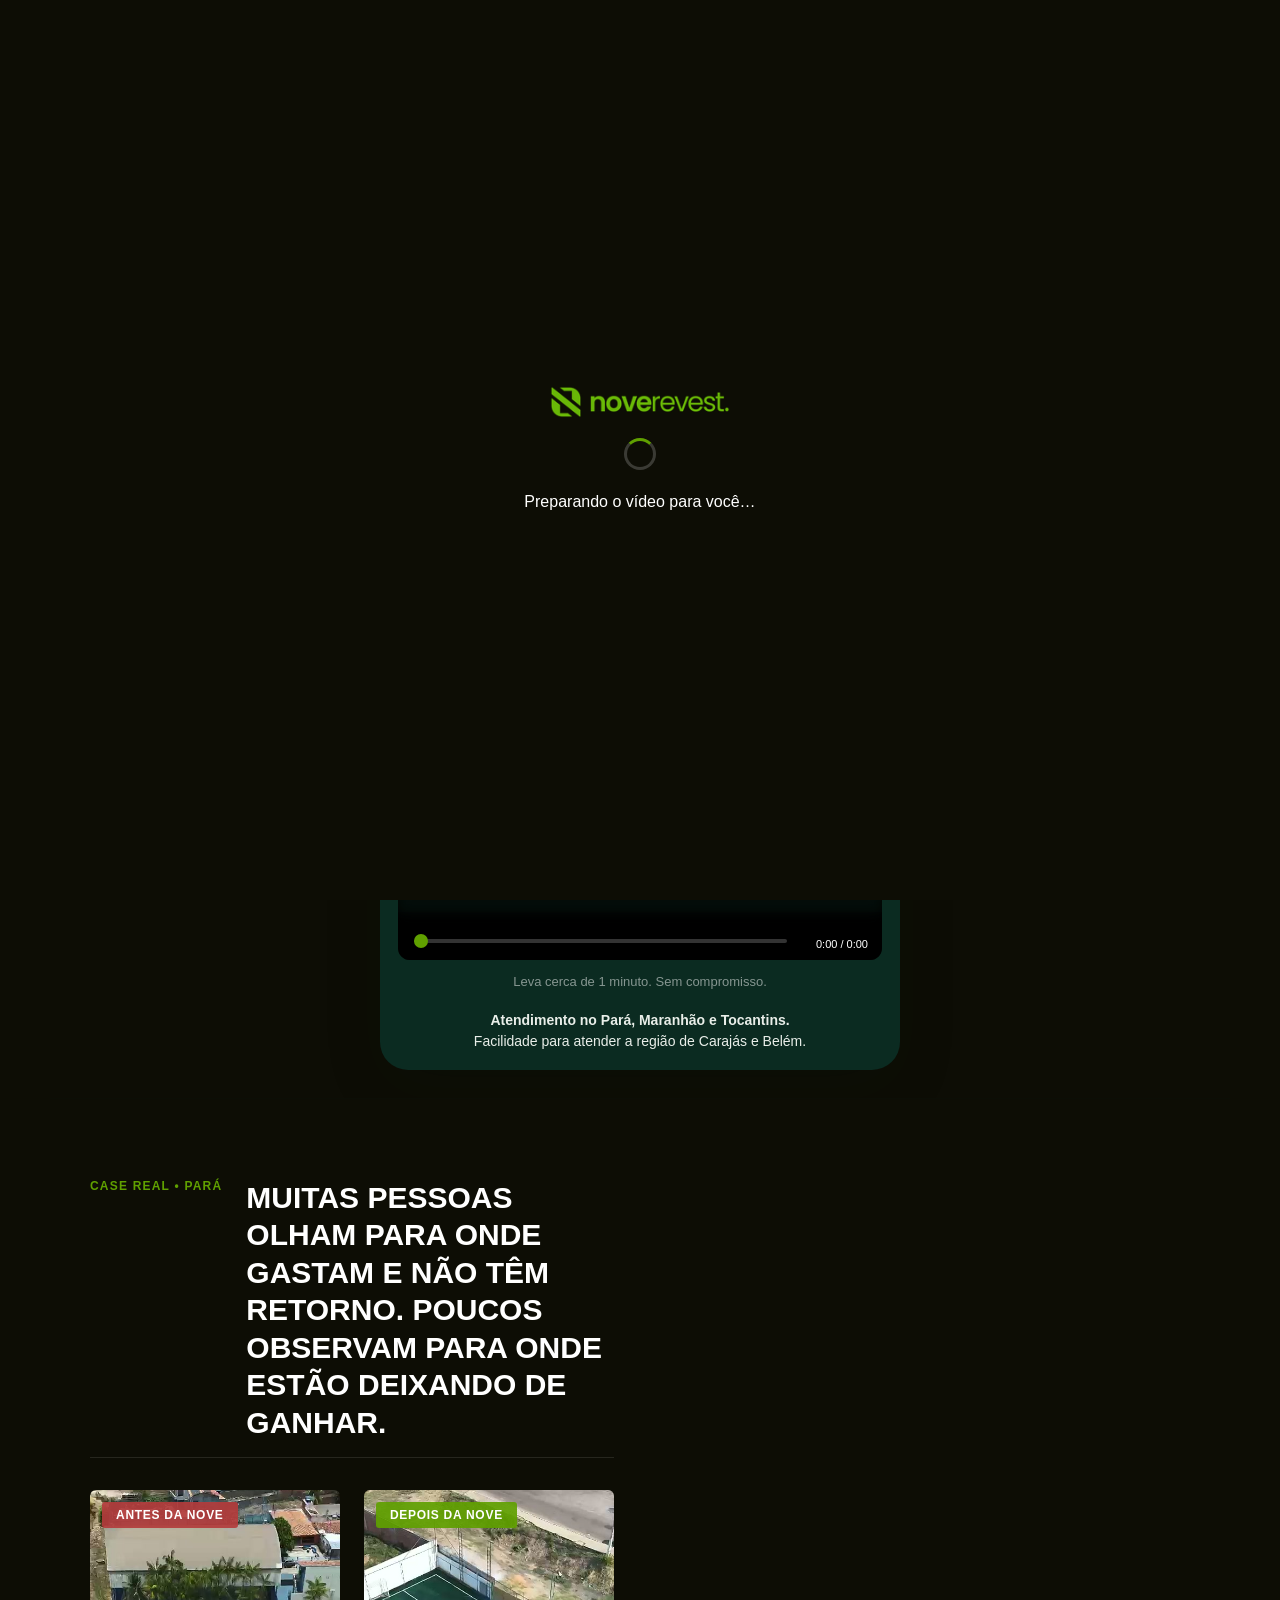
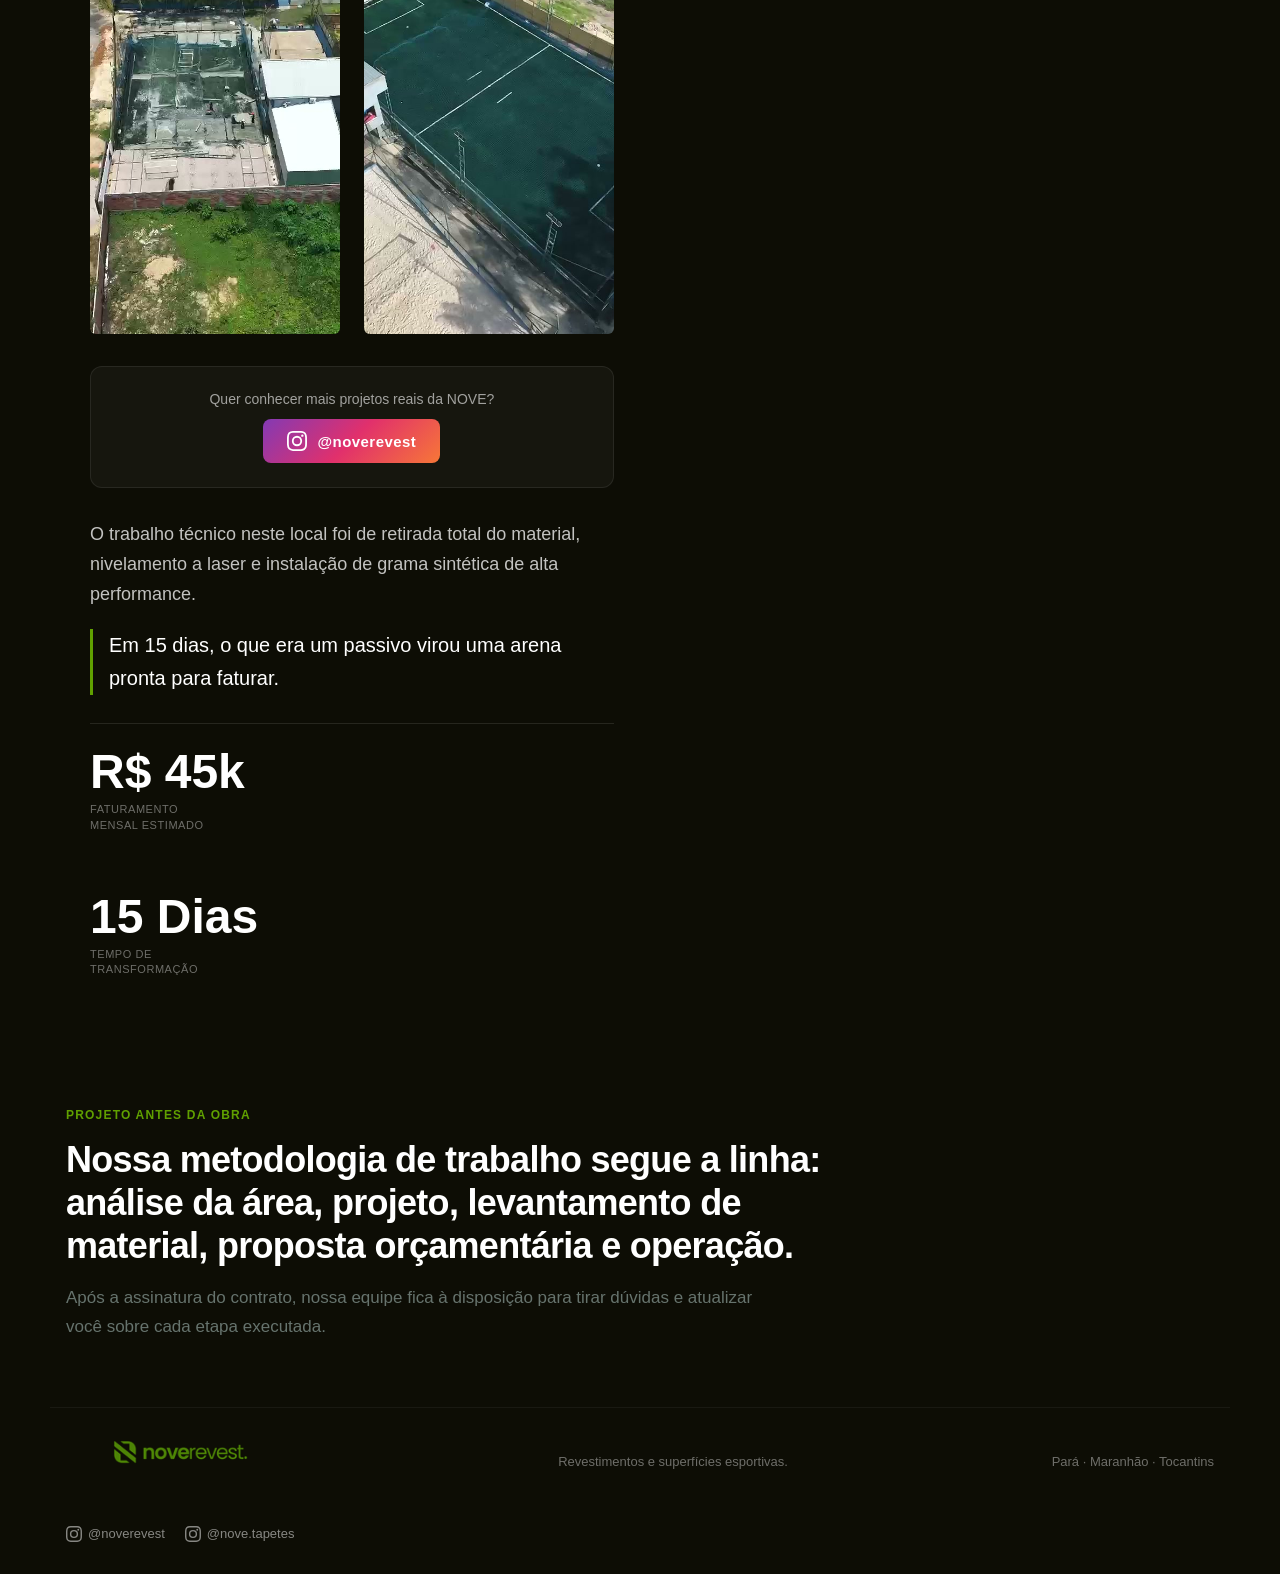
==== index.html @ c3c3326c "Prepara vídeo antes de exibir landing e corrige cabeçalho mobile" ====
<!doctype html>
<html lang="pt-BR">
<head>
<meta charset="utf-8">
<meta name="viewport" content="width=device-width, initial-scale=1, viewport-fit=cover">
<meta name="format-detection" content="telephone=no">
<meta http-equiv="X-UA-Compatible" content="IE=edge">
<meta name="mobile-web-app-capable" content="yes">
<meta name="apple-mobile-web-app-capable" content="yes">
<meta name="apple-mobile-web-app-status-bar-style" content="black-translucent">
<link rel="preconnect" href="https://fonts.googleapis.com">
<link rel="preconnect" href="https://fonts.gstatic.com" crossorigin>

<meta name="theme-color" content="#0d0d05">
<meta name="description" content="Avalie o perfil do seu projeto de campo society com a NOVE. Atendimento no Pará, Maranhão e Tocantins, com facilidade para atender Carajás e Belém.">
<title>NOVE — Investimento em Campo Society</title>
<link rel="icon" href="assets/favicon.svg" type="image/svg+xml">
<link rel="preload" href="assets/styles.css?v=player-20261028-2" as="style">
<link rel="stylesheet" href="assets/styles.css?v=player-20261028-2">
<style>
:root {
    --brand-primary: #60A000;
    --brand-dark: #4A7D00;
    --brand-light: #7ABF00;
    --bg-dark: #0d0d05;
    --bg-darker: #050502;
}

@import url('https://api.fontshare.com/v2/css?f[]=roobert@300,400,500,600,700&display=swap');
body{font-family:"Roobert",sans-serif;background:#0d0d05;color:#e0e0e0}
.brand,.campaign-label,.eyebrow,.question-kicker,.primary-cta,.play-instruction{font-family:"Roobert",sans-serif}
.hero h1,.proof-heading h2,.closing-section h2,.lead-form h2,.result-panel h2,.question-title,.case-title{font-family:"Roobert",sans-serif;font-weight:800;letter-spacing:-.02em;line-height:.95}
.brand{font-weight:900;letter-spacing:-.035em}
.campaign-label{font-weight:600}
.eyebrow,.question-kicker{font-weight:700;letter-spacing:.12em}
.primary-cta,.play-instruction{font-weight:800;letter-spacing:.01em}
.hero-copy{display:none}
.hero{min-height:calc(100svh - 72px);display:flex;align-items:center;padding:20px}
.hero-grid{width:100%;max-width:520px;margin:auto;display:block}
.vsl-wrap{width:100%}
.play-instruction{margin:0 0 12px;padding:10px 12px;border-radius:12px;background:rgba(255,255,255,.08);border:1px solid rgba(255,255,255,.12);color:#fff;text-align:center;font-size:14px;font-weight:800;letter-spacing:.01em}
.vsl-wrap .primary-cta{margin-top:14px;min-height:66px;font-size:17px;box-shadow:0 14px 34px rgba(96,160,0,.34);border:1px solid rgba(255,255,255,.24)}
.hero-support-copy{width:100%;margin:20px auto 0;padding:19px 19px 18px;background:#fbfaf5;border:1px solid rgba(11,23,19,.1);border-left:4px solid var(--accent);border-radius:18px;box-shadow:0 12px 34px rgba(13,13,5,.08)}
.hero-support-copy::before{content:"Por que fazer esse diagnóstico?";display:block;margin:0 0 10px;font-family:"Roobert",sans-serif;font-size:14px;font-weight:800;letter-spacing:.08em;text-transform:uppercase;color:#4A7D00}
.hero-support-copy .video-caption{margin:0;color:#344a41;line-height:1.68;font-size:15px}
.video-progress{pointer-events:none;cursor:default}
.video-progress:disabled{opacity:1}
.prelead-form{margin:auto 0}
.prelead-form .lead-intro{margin:0 0 22px;color:var(--muted);line-height:1.55}
.prelead-error{color:#b53d3d;min-height:16px;font-size:12px;font-weight:600}
.captured-field{display:none!important}
.floating-whatsapp svg{width:28px;height:28px;fill:#fff}


.hero-grid{max-width:430px}
.video-shell video{height:min(59svh,620px)}
.vsl-wrap .primary-cta{min-height:68px;font-size:18px}
.hero-support-copy{margin-top:16px;padding:17px 16px 16px;border-radius:16px}
.hero-support-copy::before{font-size:13px;margin-bottom:8px}
.hero-support-copy .video-caption{font-size:14px;line-height:1.68}
.case-metrics-inline{flex-direction:column;gap:30px}
}

/* --- CASE COMPARISON SIDE BY SIDE --- */
.proof-strip{padding:0;background:#0d0d05;color:#fff;position:relative;overflow:hidden}
.proof-container{width:100%;max-width:1400px;margin:0 auto;padding:80px 40px}
.proof-header{margin-bottom:50px;border-bottom:1px solid rgba(255,255,255,0.1);padding-bottom:20px;display:flex;justify-content:space-between;align-items:flex-end}
.proof-header .eyebrow{color:#60A000;font-size:14px;margin:0;text-transform:uppercase;letter-spacing:0.1em;font-weight:700}
.proof-header h2{font-family:'Roobert',sans-serif;font-size:clamp(32px,5vw,56px);color:#fff;margin:0;max-width:800px;line-height:0.95;text-transform:uppercase;font-weight:800}
.case-comparison{display:grid;grid-template-columns:1fr 1fr;gap:24px;margin-bottom:50px}
.case-card{position:relative;border-radius:8px;overflow:hidden;background:#000}
.case-card img{width:100%;height:auto;display:block;object-fit:cover}
.case-label{position:absolute;top:16px;left:16px;padding:8px 20px;font-family:'Roobert',sans-serif;font-weight:800;font-size:14px;letter-spacing:0.08em;text-transform:uppercase;border-radius:4px;z-index:2}
.case-label-before{background:rgba(180,60,60,0.9);color:#fff}
.case-label-after{background:rgba(96,160,0,0.9);color:#0d0d05}
.case-narrative-full{max-width:900px}
.case-narrative-full p{font-size:18px;line-height:1.7;color:rgba(255,255,255,0.75);margin-bottom:24px;font-weight:300}
.case-narrative-full .highlight-text{color:#fff;font-weight:500;border-left:3px solid #60A000;padding-left:20px;font-size:20px}
.case-metrics-inline{display:flex;gap:60px;margin-top:40px;border-top:1px solid rgba(255,255,255,0.1);padding-top:30px}
.metric-inline{display:flex;flex-direction:column}
.metric-inline span:first-child{font-family:'Roobert',sans-serif;font-size:48px;font-weight:800;color:#fff;line-height:1;margin-bottom:8px}
.metric-inline span:last-child{font-size:12px;color:rgba(255,255,255,0.4);text-transform:uppercase;letter-spacing:0.05em;max-width:140px;line-height:1.4}
@media(max-width:768px){
.case-comparison{grid-template-columns:1fr;gap:16px}
.proof-container{padding:50px 20px}
.case-metrics-inline{flex-direction:column;gap:24px}
}

.proof-strip{padding:0;background:#0d0d05;color:#fff;position:relative;overflow:hidden}
.proof-container{width:100%;max-width:1400px;margin:0 auto;padding:80px 40px}
.proof-header{margin-bottom:50px;border-bottom:1px solid rgba(255,255,255,0.1);padding-bottom:20px;display:flex;justify-content:space-between;align-items:flex-end}
.proof-header .eyebrow{color:#60A000;font-size:14px;margin:0;text-transform:uppercase;letter-spacing:0.1em;font-weight:700}
.proof-header h2{font-family:'Roobert',sans-serif;font-size:clamp(32px,5vw,56px);color:#fff;margin:0;max-width:800px;line-height:0.95;text-transform:uppercase;font-weight:800}
.case-comparison{display:grid;grid-template-columns:1fr 1fr;gap:24px;margin-bottom:50px}
.case-card{position:relative;border-radius:8px;overflow:hidden;background:#000}
.case-card img{width:100%;height:auto;display:block;object-fit:cover}
.case-label{position:absolute;top:16px;left:16px;padding:8px 20px;font-family:'Roobert',sans-serif;font-weight:800;font-size:14px;letter-spacing:0.08em;text-transform:uppercase;border-radius:4px;z-index:2}
.case-label-before{background:rgba(180,60,60,0.92);color:#fff}
.case-label-after{background:rgba(96,160,0,0.92);color:#0d0d05}
.case-narrative-full{max-width:900px}
.case-narrative-full p{font-size:18px;line-height:1.7;color:rgba(255,255,255,0.75);margin-bottom:24px;font-weight:300}
.case-narrative-full .highlight-text{color:#fff;font-weight:500;border-left:3px solid #60A000;padding-left:20px;font-size:20px}
.case-metrics-inline{display:flex;gap:60px;margin-top:40px;border-top:1px solid rgba(255,255,255,0.1);padding-top:30px}
.metric-inline{display:flex;flex-direction:column}
.metric-inline span:first-child{font-family:'Roobert',sans-serif;font-size:48px;font-weight:800;color:#fff;line-height:1;margin-bottom:8px}
.metric-inline span:last-child{font-size:12px;color:rgba(255,255,255,0.4);text-transform:uppercase;letter-spacing:0.05em;max-width:140px;line-height:1.4}
@media(max-width:768px){.case-comparison{grid-template-columns:1fr;gap:16px}.proof-container{padding:50px 20px}.case-metrics-inline{flex-direction:column;gap:24px}}

.proof-container{padding:50px 20px}.case-metrics-inline{flex-direction:column;gap:24px}}

/* === BRAND SYSTEM: #60A000 primary === */
.proof-strip{padding:0;background:var(--bg-dark);color:#fff;position:relative;overflow:hidden}
.proof-container{width:100%;max-width:1400px;margin:0 auto;padding:80px 40px}
.proof-header{margin-bottom:50px;border-bottom:1px solid rgba(255,255,255,0.1);padding-bottom:20px;display:flex;justify-content:space-between;align-items:flex-end}
.proof-header .eyebrow{color:var(--brand-primary);font-size:14px;margin:0;text-transform:uppercase;letter-spacing:0.1em;font-weight:700}
.proof-header h2{font-family:'Roobert',sans-serif;font-size:clamp(32px,5vw,56px);color:#fff;margin:0;max-width:800px;line-height:0.95;text-transform:uppercase;font-weight:800}

/* Side-by-side comparison - ALWAYS side by side even on mobile */
.case-comparison{display:grid;grid-template-columns:1fr 1fr;gap:16px;margin-bottom:50px}
.case-card{position:relative;border-radius:8px;overflow:hidden;background:#000;aspect-ratio:9/16}
.case-card img{width:100%;height:100%;object-fit:cover;display:block}
.case-label{position:absolute;top:12px;left:12px;padding:6px 14px;font-family:'Roobert',sans-serif;font-weight:800;font-size:11px;letter-spacing:0.08em;text-transform:uppercase;border-radius:4px;z-index:2}
.case-label-before{background:rgba(180,60,60,0.92);color:#fff}
.case-label-after{background:rgba(96,160,0,0.92);color:#fff}

.case-narrative-full{max-width:900px}
.case-narrative-full p{font-size:18px;line-height:1.7;color:rgba(255,255,255,0.75);margin-bottom:24px;font-weight:300}
.case-narrative-full .highlight-text{color:#fff;font-weight:500;border-left:3px solid var(--brand-primary);padding-left:20px;font-size:20px}
.case-metrics-inline{display:flex;gap:60px;margin-top:40px;border-top:1px solid rgba(255,255,255,0.1);padding-top:30px}
.metric-inline{display:flex;flex-direction:column}
.metric-inline span:first-child{font-family:'Roobert',sans-serif;font-size:48px;font-weight:800;color:#fff;line-height:1;margin-bottom:8px}
.metric-inline span:last-child{font-size:12px;color:rgba(255,255,255,0.4);text-transform:uppercase;letter-spacing:0.05em;max-width:140px;line-height:1.4}

/* === VIDEO PLAYER BRAND COLORS === */
.video-shell{position:relative;background:#000;border-radius:12px;overflow:hidden}
.video-play{position:absolute;inset:0;display:flex;flex-direction:column;align-items:center;justify-content:center;background:rgba(0,0,0,0.6);border:none;cursor:pointer;transition:background 0.3s}
.video-play:hover{background:rgba(0,0,0,0.4)}
.play-icon{width:64px;height:64px;background:var(--brand-primary);border-radius:50%;position:relative;margin-bottom:16px}
.play-icon::after{content:'';position:absolute;left:50%;top:50%;transform:translate(-40%,-50%);border-left:20px solid #fff;border-top:12px solid transparent;border-bottom:12px solid transparent}
.video-overlay-title{color:#fff;font-family:'Roobert',sans-serif;font-size:24px;font-weight:800;text-transform:uppercase;margin-bottom:8px}
.video-overlay-action{display:flex;align-items:center;gap:12px;color:var(--brand-primary);font-weight:700;font-size:16px}
.video-overlay-copy{color:rgba(255,255,255,0.7);font-size:14px;margin-top:8px}
.video-controls{position:absolute;bottom:0;left:0;right:0;padding:12px 16px;background:linear-gradient(to top,rgba(0,0,0,0.8),transparent)}
.video-progress{width:100%;height:4px;-webkit-appearance:none;appearance:none;background:rgba(255,255,255,0.2);border-radius:2px;outline:none}
.video-progress::-webkit-slider-thumb{-webkit-appearance:none;width:12px;height:12px;background:var(--brand-primary);border-radius:50%;cursor:pointer}
.video-progress::-moz-range-thumb{width:12px;height:12px;background:var(--brand-primary);border-radius:50%;cursor:pointer;border:none}
.video-time{color:#fff;font-size:12px;margin-top:8px;display:block}

/* === QUIZ AND FORMS BRAND COLORS === */
.primary-cta{background:var(--brand-primary);color:#fff;border:none;padding:16px 32px;font-family:'Roobert',sans-serif;font-weight:800;font-size:16px;text-transform:uppercase;letter-spacing:0.05em;border-radius:8px;cursor:pointer;transition:all 0.3s;display:inline-flex;align-items:center;gap:8px}
.primary-cta:hover{background:var(--brand-light);transform:translateY(-2px);box-shadow:0 8px 24px rgba(96,160,0,0.3)}
.whatsapp-cta{background:#25D366}
.whatsapp-cta:hover{background:#20bd5a}

.quiz-shell{background:var(--bg-dark);padding:40px 20px;min-height:100vh}
.quiz-topline{display:flex;justify-content:space-between;align-items:center;margin-bottom:40px;padding-bottom:20px;border-bottom:1px solid rgba(255,255,255,0.1)}
.ghost-btn{background:transparent;border:1px solid rgba(255,255,255,0.2);color:#fff;padding:8px 16px;border-radius:6px;font-size:14px;cursor:pointer;transition:all 0.3s}
.ghost-btn:hover{border-color:var(--brand-primary);color:var(--brand-primary)}

.lead-form{background:rgba(255,255,255,0.05);padding:32px;border-radius:12px;border:1px solid rgba(255,255,255,0.1)}
.lead-form h2{color:#fff;font-family:'Roobert',sans-serif;font-size:28px;margin-bottom:16px}
.lead-form p{color:rgba(255,255,255,0.7);margin-bottom:24px}
.field-grid{display:grid;gap:20px;margin-bottom:24px}
.field-grid label{display:flex;flex-direction:column;gap:8px}
.field-grid label span{color:rgba(255,255,255,0.8);font-size:14px;font-weight:600}
.field-grid input{background:rgba(255,255,255,0.08);border:1px solid rgba(255,255,255,0.15);color:#fff;padding:14px 16px;border-radius:8px;font-size:16px;transition:all 0.3s}
.field-grid input:focus{outline:none;border-color:var(--brand-primary);background:rgba(255,255,255,0.12)}
.consent{display:flex;align-items:flex-start;gap:12px;margin-bottom:24px}
.consent input[type="checkbox"]{width:20px;height:20px;accent-color:var(--brand-primary);margin-top:2px}
.consent span{color:rgba(255,255,255,0.7);font-size:14px;line-height:1.5}

.question-panel{background:rgba(255,255,255,0.05);padding:32px;border-radius:12px;border:1px solid rgba(255,255,255,0.1)}
.question-kicker{color:var(--brand-primary);font-size:12px;text-transform:uppercase;letter-spacing:0.1em;margin-bottom:12px}
.question-title{color:#fff;font-family:'Roobert',sans-serif;font-size:28px;margin-bottom:24px}
.options{display:grid;gap:12px}
.option-btn{background:rgba(255,255,255,0.08);border:1px solid rgba(255,255,255,0.15);color:#fff;padding:16px 20px;border-radius:8px;text-align:left;cursor:pointer;transition:all 0.3s;font-size:16px}
.option-btn:hover{border-color:var(--brand-primary);background:rgba(96,160,0,0.1)}
.option-btn.selected{border-color:var(--brand-primary);background:rgba(96,160,0,0.2)}

.progress-wrap{margin-bottom:32px}
.progress-meta{display:flex;justify-content:space-between;margin-bottom:8px;color:rgba(255,255,255,0.6);font-size:14px}
.progress-track{height:4px;background:rgba(255,255,255,0.1);border-radius:2px;overflow:hidden}
.progress-track span{display:block;height:100%;background:var(--brand-primary);transition:width 0.3s}

.result-panel{background:rgba(96,160,0,0.1);border:2px solid var(--brand-primary);padding:32px;border-radius:12px;text-align:center}
.result-panel h2{color:#fff;font-family:'Roobert',sans-serif;font-size:32px;margin-bottom:16px}
.result-panel p{color:rgba(255,255,255,0.8);margin-bottom:24px}

.back-btn{background:transparent;border:none;color:rgba(255,255,255,0.6);padding:8px 0;cursor:pointer;font-size:14px;transition:color 0.3s}
.back-btn:hover{color:var(--brand-primary)}
.text-btn{background:transparent;border:none;color:var(--brand-primary);padding:8px 16px;cursor:pointer;font-size:14px;text-decoration:underline}

/* === MOBILE OPTIMIZATION === */
@media(max-width:768px){
    .proof-container{padding:40px 16px}
    .proof-header{flex-direction:column;align-items:flex-start;gap:16px}
    .proof-header h2{font-size:28px}

    /* Keep side-by-side on mobile with smaller gap */
    .case-comparison{grid-template-columns:1fr 1fr;gap:8px;margin-bottom:32px}
    .case-card{aspect-ratio:9/16}
    .case-label{font-size:9px;padding:4px 8px;top:8px;left:8px}

    .case-narrative-full p{font-size:16px}
    .case-narrative-full .highlight-text{font-size:18px}
    .case-metrics-inline{flex-direction:column;gap:20px}
    .metric-inline span:first-child{font-size:36px}

    .quiz-shell{padding:24px 16px}
    .lead-form{padding:24px 20px}
    .question-panel{padding:24px 20px}
    .question-title{font-size:24px}
    .primary-cta{padding:14px 24px;font-size:15px;width:100%;justify-content:center}
}

@media(max-width:480px){
    .case-comparison{gap:6px}
    .case-label{font-size:8px;padding:3px 6px}
    .proof-header h2{font-size:24px}
}

/* === MOBILE-FIRST RESPONSIVE SYSTEM === */
*, *::before, *::after { box-sizing: border-box; }
html { -webkit-text-size-adjust: 100%; text-size-adjust: 100%; scroll-behavior: smooth; }
body { margin: 0; overflow-x: hidden; -webkit-font-smoothing: antialiased; -moz-osx-font-smoothing: grayscale; }
img, video { max-width: 100%; height: auto; display: block; }

/* Touch-friendly tap targets (min 44px) */
button, a, input, select, textarea { touch-action: manipulation; -webkit-tap-highlight-color: transparent; }
.primary-cta, .video-play, .floating-whatsapp { min-height: 44px; min-width: 44px; }

/* Safe area insets for notched phones */
.site-header { padding-top: env(safe-area-inset-top, 0); }
.site-footer { padding-bottom: env(safe-area-inset-bottom, 0); }
.floating-whatsapp { bottom: calc(20px + env(safe-area-inset-bottom, 0)); right: calc(20px + env(safe-area-inset-right, 0)); }

/* === HERO / VIDEO SECTION === */
.hero { min-height: calc(100svh - 72px); display: flex; align-items: center; padding: 16px; }
.hero-grid { width: 100%; max-width: 520px; margin: 0 auto; }
.vsl-wrap { width: 100%; }
.video-shell { position: relative; border-radius: 12px; overflow: hidden; background: #000; }
.video-shell video { width: 100%; height: auto; display: block; max-height: 70vh; object-fit: cover; }
.video-play { position: absolute; inset: 0; display: flex; flex-direction: column; align-items: center; justify-content: center; background: rgba(0,0,0,0.55); border: none; cursor: pointer; z-index: 2; }
.play-icon { width: 56px; height: 56px; background: var(--brand-primary, #60A000); border-radius: 50%; position: relative; margin-bottom: 12px; flex-shrink: 0; }
.play-icon::after { content: ''; position: absolute; left: 55%; top: 50%; transform: translate(-40%,-50%); border-left: 18px solid #fff; border-top: 11px solid transparent; border-bottom: 11px solid transparent; }
.video-overlay-title { color: #fff; font-family: 'Roobert', sans-serif; font-size: clamp(16px, 4vw, 24px); font-weight: 800; text-transform: uppercase; text-align: center; padding: 0 16px; line-height: 1.2; }
.video-overlay-action { display: flex; align-items: center; gap: 10px; color: var(--brand-primary, #60A000); font-weight: 700; font-size: 14px; margin-top: 8px; }
.video-overlay-copy { color: rgba(255,255,255,0.7); font-size: 13px; margin-top: 6px; text-align: center; padding: 0 16px; }
.video-controls { position: absolute; bottom: 0; left: 0; right: 0; padding: 10px 14px; background: linear-gradient(to top, rgba(0,0,0,0.8), transparent); z-index: 3; }
.video-progress { width: 100%; height: 4px; -webkit-appearance: none; appearance: none; background: rgba(255,255,255,0.2); border-radius: 2px; outline: none; }
.video-progress::-webkit-slider-thumb { -webkit-appearance: none; width: 14px; height: 14px; background: var(--brand-primary, #60A000); border-radius: 50%; cursor: pointer; }
.video-time { color: #fff; font-size: 11px; margin-top: 6px; display: block; }

/* CTA above video */
.cta-above-video { text-align: center; margin-bottom: 16px; }
.cta-above-video p { color: #fff; font-family: 'Roobert', sans-serif; font-size: clamp(15px, 3.5vw, 18px); font-weight: 700; text-transform: uppercase; letter-spacing: 0.05em; margin: 0 0 12px; line-height: 1.3; }
.primary-cta { background: var(--brand-primary, #60A000); color: #fff; border: none; padding: 14px 28px; font-family: 'Roobert', sans-serif; font-weight: 800; font-size: 15px; text-transform: uppercase; letter-spacing: 0.05em; border-radius: 8px; cursor: pointer; display: inline-flex; align-items: center; gap: 8px; transition: all 0.2s; width: 100%; justify-content: center; min-height: 48px; }
.primary-cta:hover, .primary-cta:active { background: var(--brand-light, #7ABF00); transform: translateY(-1px); }
.whatsapp-cta { background: #25D366 !important; }

/* Hero support copy */
.hero-support-copy { width: 100%; margin: 16px auto 0; padding: 16px; background: #fbfaf5; border: 1px solid rgba(11,23,19,0.1); border-left: 4px solid var(--brand-primary, #60A000); border-radius: 14px; }
.hero-support-copy::before { content: "Por que fazer esse diagnóstico?"; display: block; margin: 0 0 8px; font-family: 'Roobert', sans-serif; font-size: 13px; font-weight: 800; letter-spacing: 0.08em; text-transform: uppercase; color: var(--brand-dark, #4A7D00); }
.hero-support-copy .video-caption { margin: 0; color: #344a41; line-height: 1.65; font-size: 14px; }

/* === CASE COMPARISON - ALWAYS SIDE BY SIDE === */
.proof-strip { padding: 0; background: var(--bg-dark, #0d0d05); color: #fff; overflow: hidden; }
.proof-container { width: 100%; max-width: 1200px; margin: 0 auto; padding: 48px 16px; }
.proof-header { margin-bottom: 32px; border-bottom: 1px solid rgba(255,255,255,0.1); padding-bottom: 16px; }
.proof-header .eyebrow { color: var(--brand-primary, #60A000); font-size: 12px; margin: 0 0 8px; display: block; text-transform: uppercase; letter-spacing: 0.1em; font-weight: 700; }
.proof-header h2 { font-family: 'Roobert', sans-serif; font-size: clamp(24px, 6vw, 48px); color: #fff; margin: 0; line-height: 0.95; text-transform: uppercase; font-weight: 800; }
.case-comparison { display: grid; grid-template-columns: 1fr 1fr; gap: 8px; margin-bottom: 32px; }
.case-card { position: relative; border-radius: 6px; overflow: hidden; background: #000; aspect-ratio: 9/16; }
.case-card img { width: 100%; height: 100%; object-fit: cover; }
.case-label { position: absolute; top: 8px; left: 8px; padding: 4px 10px; font-family: 'Roobert', sans-serif; font-weight: 800; font-size: clamp(9px, 2.2vw, 13px); letter-spacing: 0.06em; text-transform: uppercase; border-radius: 3px; z-index: 2; white-space: nowrap; }
.case-label-before { background: rgba(180,60,60,0.92); color: #fff; }
.case-label-after { background: rgba(96,160,0,0.92); color: #fff; }
.case-narrative-full { max-width: 900px; }
.case-narrative-full p { font-size: clamp(14px, 3.5vw, 18px); line-height: 1.65; color: rgba(255,255,255,0.75); margin: 0 0 20px; font-weight: 300; }
.case-narrative-full .highlight-text { color: #fff; font-weight: 500; border-left: 3px solid var(--brand-primary, #60A000); padding-left: 16px; font-size: clamp(15px, 3.8vw, 20px); }
.case-metrics-inline { display: flex; gap: 32px; margin-top: 28px; border-top: 1px solid rgba(255,255,255,0.1); padding-top: 24px; flex-wrap: wrap; }
.metric-inline { display: flex; flex-direction: column; min-width: 0; }
.metric-inline span:first-child { font-family: 'Roobert', sans-serif; font-size: clamp(32px, 8vw, 48px); font-weight: 800; color: #fff; line-height: 1; margin-bottom: 6px; }
.metric-inline span:last-child { font-size: 11px; color: rgba(255,255,255,0.4); text-transform: uppercase; letter-spacing: 0.05em; max-width: 120px; line-height: 1.4; }

/* === QUIZ / FORMS === */
.quiz-section { background: var(--bg-dark, #0d0d05); }
.quiz-shell { padding: 24px 16px; min-height: 100vh; max-width: 600px; margin: 0 auto; }
.quiz-topline { display: flex; justify-content: space-between; align-items: center; margin-bottom: 32px; padding-bottom: 16px; border-bottom: 1px solid rgba(255,255,255,0.1); }
.ghost-btn { background: transparent; border: 1px solid rgba(255,255,255,0.2); color: #fff; padding: 8px 14px; border-radius: 6px; font-size: 13px; cursor: pointer; min-height: 44px; }
.lead-form { background: rgba(255,255,255,0.05); padding: 24px 20px; border-radius: 12px; border: 1px solid rgba(255,255,255,0.1); }
.lead-form h2 { color: #fff; font-family: 'Roobert', sans-serif; font-size: clamp(22px, 5vw, 28px); margin: 0 0 12px; }
.lead-form p, .lead-intro { color: rgba(255,255,255,0.7); margin: 0 0 20px; font-size: 14px; line-height: 1.5; }
.field-grid { display: grid; gap: 16px; margin-bottom: 20px; }
.field-grid label { display: flex; flex-direction: column; gap: 6px; }
.field-grid label span { color: rgba(255,255,255,0.8); font-size: 13px; font-weight: 600; }
.field-grid input, .field-wide input { background: rgba(255,255,255,0.08); border: 1px solid rgba(255,255,255,0.15); color: #fff; padding: 14px 16px; border-radius: 8px; font-size: 16px; width: 100%; min-height: 48px; transition: border-color 0.2s; }
.field-grid input:focus, .field-wide input:focus { outline: none; border-color: var(--brand-primary, #60A000); background: rgba(255,255,255,0.12); }
.field-wide { display: flex; flex-direction: column; gap: 6px; margin-bottom: 16px; }
.field-wide span { color: rgba(255,255,255,0.8); font-size: 13px; font-weight: 600; }
.consent { display: flex; align-items: flex-start; gap: 10px; margin-bottom: 20px; }
.consent input[type="checkbox"] { width: 20px; height: 20px; accent-color: var(--brand-primary, #60A000); margin-top: 2px; flex-shrink: 0; }
.consent span { color: rgba(255,255,255,0.7); font-size: 13px; line-height: 1.5; }
.question-panel { background: rgba(255,255,255,0.05); padding: 24px 20px; border-radius: 12px; border: 1px solid rgba(255,255,255,0.1); }
.question-kicker { color: var(--brand-primary, #60A000); font-size: 11px; text-transform: uppercase; letter-spacing: 0.1em; margin: 0 0 10px; font-weight: 700; }
.question-title { color: #fff; font-family: 'Roobert', sans-serif; font-size: clamp(22px, 5vw, 28px); margin: 0 0 20px; line-height: 1.1; }
.options { display: grid; gap: 10px; }
.option-btn { background: rgba(255,255,255,0.08); border: 1px solid rgba(255,255,255,0.15); color: #fff; padding: 14px 18px; border-radius: 8px; text-align: left; cursor: pointer; font-size: 15px; min-height: 48px; transition: all 0.2s; width: 100%; }
.option-btn:hover, .option-btn:active { border-color: var(--brand-primary, #60A000); background: rgba(96,160,0,0.1); }
.option-btn.selected { border-color: var(--brand-primary, #60A000); background: rgba(96,160,0,0.2); }
.progress-wrap { margin-bottom: 28px; }
.progress-meta { display: flex; justify-content: space-between; margin-bottom: 8px; color: rgba(255,255,255,0.6); font-size: 13px; }
.progress-track { height: 4px; background: rgba(255,255,255,0.1); border-radius: 2px; overflow: hidden; }
.progress-track span { display: block; height: 100%; background: var(--brand-primary, #60A000); transition: width 0.3s; border-radius: 2px; }
.result-panel { background: rgba(96,160,0,0.1); border: 2px solid var(--brand-primary, #60A000); padding: 28px 20px; border-radius: 12px; text-align: center; }
.result-panel h2 { color: #fff; font-family: 'Roobert', sans-serif; font-size: clamp(24px, 5vw, 32px); margin: 0 0 12px; }
.result-panel p { color: rgba(255,255,255,0.8); margin: 0 0 20px; font-size: 14px; line-height: 1.6; }
.back-btn { background: transparent; border: none; color: rgba(255,255,255,0.6); padding: 10px 0; cursor: pointer; font-size: 14px; min-height: 44px; }
.text-btn { background: transparent; border: none; color: var(--brand-primary, #60A000); padding: 10px 16px; cursor: pointer; font-size: 14px; text-decoration: underline; min-height: 44px; }
.form-actions { display: flex; gap: 12px; align-items: center; }
.form-actions .primary-cta { flex: 1; }
.prelead-error, .field-error { color: #ff6b6b; min-height: 14px; font-size: 12px; font-weight: 600; margin: 4px 0 0; }
.other-state-note { color: rgba(255,255,255,0.6); font-size: 13px; margin-top: 12px; }

/* === HEADER / FOOTER === */
.site-header { position: fixed; top: 0; left: 0; right: 0; z-index: 100; display: flex; align-items: center; justify-content: space-between; padding: 12px 16px; background: rgba(13,13,5,0.95); backdrop-filter: blur(8px); -webkit-backdrop-filter: blur(8px); }
.brand img { height: 28px; width: auto; display: block; }
.campaign-label { color: rgba(255,255,255,0.6); font-size: 12px; font-weight: 600; }
.site-footer { padding: 32px 16px; text-align: center; background: var(--bg-dark, #0d0d05); border-top: 1px solid rgba(255,255,255,0.05); }
.site-footer p { color: rgba(255,255,255,0.4); font-size: 13px; margin: 8px 0 0; line-height: 1.5; }
.brand-footer img { height: 22px; width: auto; display: block; margin: 0 auto 12px; opacity: 0.7; }

/* === FLOATING WHATSAPP === */
.floating-whatsapp { position: fixed; bottom: 20px; right: 20px; width: 56px; height: 56px; background: #25D366; border-radius: 50%; display: flex; align-items: center; justify-content: center; box-shadow: 0 4px 16px rgba(0,0,0,0.3); z-index: 99; transition: transform 0.2s; }
.floating-whatsapp:hover, .floating-whatsapp:active { transform: scale(1.1); }
.floating-whatsapp svg { width: 28px; height: 28px; fill: #fff; }

/* === CLOSING SECTION === */
.closing-section { padding: 48px 16px; background: var(--bg-dark, #0d0d05); }
.closing-section .eyebrow { color: var(--brand-primary, #60A000); font-size: 12px; text-transform: uppercase; letter-spacing: 0.1em; margin: 0 0 12px; font-weight: 700; }
.closing-section h2 { font-family: 'Roobert', sans-serif; font-size: clamp(22px, 5vw, 36px); color: #fff; margin: 0 0 16px; line-height: 1.05; font-weight: 800; }
.closing-section p { color: rgba(255,255,255,0.6); font-size: 14px; line-height: 1.65; max-width: 600px; }

/* === SKIP LINK / ACCESSIBILITY === */
.skip-link { position: absolute; top: -100px; left: 16px; background: var(--brand-primary, #60A000); color: #fff; padding: 12px 24px; border-radius: 0 0 8px 8px; z-index: 200; font-weight: 700; transition: top 0.2s; }
.skip-link:focus { top: 0; }
.sr-only { position: absolute; width: 1px; height: 1px; padding: 0; margin: -1px; overflow: hidden; clip: rect(0,0,0,0); border: 0; }

/* === MICROCOPY === */
.microcopy { color: rgba(255,255,255,0.5); font-size: 13px; text-align: center; margin: 12px 0 0; line-height: 1.5; }

/* === TABLET (>= 600px) === */
@media (min-width: 600px) {
    .hero { padding: 24px; }
    .proof-container { padding: 64px 32px; }
    .case-comparison { gap: 16px; }
    .case-label { font-size: 12px; padding: 6px 14px; top: 12px; left: 12px; }
    .quiz-shell { padding: 40px 24px; }
    .lead-form { padding: 32px 28px; }
    .question-panel { padding: 32px 28px; }
    .primary-cta { width: auto; padding: 16px 32px; }
}

/* === DESKTOP (>= 900px) === */
@media (min-width: 900px) {
    .hero { min-height: calc(100svh - 88px); padding: 28px; }
    .hero-grid { max-width: 520px; }
    .video-shell video { max-height: 72vh; }
    .proof-container { padding: 80px 40px; }
    .case-comparison { gap: 24px; }
    .case-metrics-inline { gap: 60px; }
    .site-header { padding: 16px 32px; }
    .brand img { height: 32px; }
}

/* === SMALL PHONES (<= 360px) === */
@media (max-width: 360px) {
    .case-comparison { gap: 4px; }
    .case-label { font-size: 8px; padding: 3px 6px; top: 6px; left: 6px; }
    .proof-header h2 { font-size: 22px; }
    .primary-cta { font-size: 14px; padding: 12px 20px; }
    .metric-inline span:first-child { font-size: 28px; }
}

/* === REDUCED MOTION === */
@media (prefers-reduced-motion: reduce) {
    *, *::before, *::after { animation-duration: 0.01ms !important; transition-duration: 0.01ms !important; scroll-behavior: auto !important; }
}

/* === REGION NOTE === */
.region-note { margin-top: 16px; padding: 12px 16px; background: rgba(255,255,255,0.05); border-radius: 8px; border: 1px solid rgba(255,255,255,0.1); }
.region-note span { display: block; color: rgba(255,255,255,0.5); font-size: 11px; text-transform: uppercase; letter-spacing: 0.08em; margin-bottom: 4px; }
.region-note strong { color: #fff; font-size: 14px; }

/* === HERO SUBTITLE === */
.hero-subtitle { color: rgba(255,255,255,0.7); font-size: 15px; line-height: 1.6; margin: 12px 0 0; }
.hero-copy .eyebrow { color: var(--brand-primary, #60A000); font-size: 12px; text-transform: uppercase; letter-spacing: 0.1em; margin: 0 0 12px; font-weight: 700; }
.hero-copy h1 { color: #fff; font-size: clamp(28px, 7vw, 42px); margin: 0; line-height: 1.05; }
.hero-copy h1 em { font-style: italic; color: var(--brand-primary, #60A000); }
main{padding-top:60px}
.floating-whatsapp{position:fixed;bottom:20px;right:20px;display:flex;align-items:center;gap:8px;background:#25D366;border-radius:28px;padding:8px 16px 8px 12px;box-shadow:0 4px 16px rgba(0,0,0,0.3);z-index:99;text-decoration:none;transition:transform 0.2s}
.floating-whatsapp:hover,.floating-whatsapp:active{transform:scale(1.05)}
.floating-whatsapp svg{width:28px;height:28px;fill:#fff;flex-shrink:0}
.wa-label{color:#fff;font-family:'Roobert',sans-serif;font-weight:700;font-size:14px;letter-spacing:0.03em;white-space:nowrap}
@media(max-width:480px){.wa-label{display:none}.floating-whatsapp{padding:12px;border-radius:50%}}

.footer-social a:hover{color:rgba(255,255,255,0.9) !important}
.ig-cta-block a:hover{transform:scale(1.05)}

/* Client copy revision — November 2026 */
.proof-header{align-items:flex-start;gap:24px}
.proof-header .eyebrow{flex-shrink:0}
.proof-header h2{font-size:clamp(20px,2.5vw,30px);line-height:1.25;max-width:800px;text-wrap:balance}
.closing-section h2{line-height:1.2;text-wrap:balance}
@media(max-width:768px){.proof-header{flex-direction:column;gap:16px}.proof-header h2{font-size:clamp(20px,5vw,26px)}}
</style>
<script src="assets/prelead.js" defer></script>
<script src="assets/script.js?v=quiz-auto-20261028-1" defer></script>
<style>
/* Visible buffering feedback without removing the video invitation. */
.video-shell .video-loading{position:absolute;inset:0;z-index:6;display:flex;align-items:center;justify-content:center;gap:10px;background:rgba(6,23,17,.48);color:#fff;font:600 15px/1.4 sans-serif;pointer-events:none}
.video-loading::before{content:"";width:22px;height:22px;border:3px solid rgba(255,255,255,.3);border-top-color:#fff;border-radius:50%;animation:video-loading-spin .8s linear infinite}
@keyframes video-loading-spin{to{transform:rotate(360deg)}}
</style><style>
/* Compact mobile header with separate space for brand and campaign. */
@media(max-width:768px){
  .site-header{position:relative;inset:auto;height:auto;min-height:60px;padding:12px 16px;gap:20px;box-sizing:border-box}
  .site-header .brand{flex:0 0 auto;min-width:0}
  .site-header .brand img{height:auto!important;width:140px!important;max-width:100%}
  .site-header .campaign-label{min-width:0;max-width:170px;margin-left:auto;font-size:10px;line-height:1.45;letter-spacing:.08em;text-align:right;text-wrap:balance}
  main{padding-top:0}
  .hero{min-height:0;align-items:flex-start;padding-top:8px}
}
@media(max-width:360px){
  .site-header{gap:16px}
  .site-header .brand img{width:126px!important}
  .site-header .campaign-label{font-size:9px}
}
</style><style>
html.video-preparing{overflow:hidden}
.page-video-loader{display:none}
.video-preparing .page-video-loader{position:fixed;inset:0;z-index:1000;display:flex;flex-direction:column;align-items:center;justify-content:center;gap:20px;padding:28px;background:#0d0d05;color:#fff;text-align:center;font:500 16px/1.5 sans-serif}
.page-video-loader img{width:180px;height:auto}
.page-video-loader p{max-width:320px;margin:0}
.page-video-loader button{padding:12px 20px;border:1px solid #60a000;border-radius:8px;background:#60a000;color:#fff;font:600 15px sans-serif;cursor:pointer}
.page-video-loader .loader-ring{width:32px;height:32px;border:3px solid #ffffff30;border-top-color:#60a000;border-radius:50%;animation:video-loading-spin .8s linear infinite}
</style><script>
(() => {
  document.documentElement.classList.add('video-preparing');
  document.addEventListener('DOMContentLoaded', () => {
    const video = document.getElementById('vslVideo');
    const loader = document.getElementById('pageVideoLoader');
    const message = document.getElementById('pageVideoLoaderMessage');
    const proceed = document.getElementById('pageVideoLoaderContinue');
    if (!video || !loader) { document.documentElement.classList.remove('video-preparing'); return; }
    const content = [...document.body.children].filter(el => el !== loader && !['SCRIPT','STYLE'].includes(el.tagName));
    content.forEach(el => el.inert = true);
    let finished = false;
    let slowTimer;
    const events = ['progress','loadeddata','canplay','canplaythrough','durationchange'];
    const finish = () => {
      if (finished) return;
      finished = true;
      clearTimeout(slowTimer);
      events.forEach(name => video.removeEventListener(name, check));
      video.removeEventListener('error', fail);
      document.documentElement.classList.remove('video-preparing');
      loader.hidden = true;
      content.forEach(el => el.inert = false);
    };
    const check = () => {
      const target = Math.min(6, Number.isFinite(video.duration) ? video.duration : 6);
      for (let i = 0; i < video.buffered.length; i++) {
        if (video.readyState >= 3 && video.buffered.start(i) <= .1 && video.buffered.end(i) >= target) { finish(); return; }
      }
      if (video.readyState === 4) finish();
    };
    const fail = () => {
      message.textContent = 'Não foi possível preparar o vídeo. Você pode abrir a página e tentar novamente.';
      proceed.hidden = false;
    };
    proceed.addEventListener('click', finish);
    events.forEach(name => video.addEventListener(name, check));
    video.addEventListener('error', fail);
    slowTimer = setTimeout(() => {
      message.textContent = 'O vídeo ainda está carregando. Aguarde ou abra a página para tentar pelo play.';
      proceed.hidden = false;
    }, 15000);
    video.preload = 'auto';
    check();
  }, { once: true });
})();
</script></head>
<body>
<div class="page-video-loader" id="pageVideoLoader" role="status" aria-live="polite">
<img src="assets/logo-0.png" alt="NOVE">
<span class="loader-ring" aria-hidden="true"></span>
<p id="pageVideoLoaderMessage">Preparando o vídeo para você…</p>
<button id="pageVideoLoaderContinue" type="button" hidden>Abrir página</button>
</div>
<a class="skip-link" href="#conteudo">Ir para o conteúdo</a>
<header class="site-header" aria-label="Cabeçalho">
<a class="brand" href="#topo" aria-label="NOVEREVES, início"><img loading="lazy" decoding="async" src="assets/logo-0.png" alt="NOVEREVES" style="height:32px;width:auto;display:block"></a>
<span class="campaign-label">Projetos para campo society</span>
</header>
<main id="conteudo">
<section class="hero" id="topo" aria-labelledby="hero-title">
<div class="hero-grid">
<div class="hero-copy reveal">
<p class="eyebrow">Investimento • Infraestrutura • Operação</p>
<h1 id="hero-title">Um terreno pode ser apenas um espaço.<br><em>Ou pode se tornar um negócio.</em></h1>
<p class="hero-subtitle">Descubra como transformar uma área disponível em uma operação de campo society planejada para gerar uso, movimento e novas oportunidades de receita.</p>
<div class="region-note" aria-label="Região de atendimento prioritário">
<span>Atendimento prioritário</span>
<strong>Pará · Maranhão · Tocantins</strong>
</div>
</div>
<div class="vsl-wrap reveal" aria-label="Vídeo de apresentação da oportunidade">

<div style="margin-bottom: 20px; text-align: center;"><p style="color:#fff;font-family:'Roobert',sans-serif;font-size:18px;font-weight:700;text-transform:uppercase;letter-spacing:0.05em;margin:0 0 14px;text-align:center">O seu terreno pode virar uma arena de futebol society extremamente lucrativa!</p><button class="primary-cta" id="startQuizBtn" type="button">
<span>Ver minha análise</span>
<span aria-hidden="true">→</span>
</button></div><div class="video-shell" id="videoShell">
<video id="vslVideo" playsinline preload="auto" aria-label="VSL NOVE — Investimento em Campo Society">
<source src="assets/vsl.mp4" type="video/mp4">
Seu navegador não suporta reprodução de vídeo.
</video>
<button class="video-play" id="videoPlayBtn" type="button" aria-label="Reproduzir vídeo">
<span class="video-overlay-title" id="videoOverlayTitle">Veja por onde começar seu campo society</span>
<span class="video-overlay-action"><span class="play-icon" aria-hidden="true"></span><span id="videoOverlayAction">Ver minha análise agora</span></span>
<span class="video-overlay-copy" id="videoOverlayCopy">Veja por onde começar seu campo society.</span>
</button>
<div class="video-controls" aria-label="Progresso do vídeo">
<input id="videoProgress" class="video-progress" type="range" min="0" max="1000" value="0" step="1" aria-label="Progresso do vídeo" aria-disabled="true" tabindex="-1" disabled>
<span id="videoTime" class="video-time">0:00 / 0:00</span>
</div>
<span id="vslStatus" class="sr-only" aria-live="polite">Preparando vídeo.</span>
</div>

<p class="microcopy">Leva cerca de 1 minuto. Sem compromisso.</p>
<p class="microcopy" style="margin-top:18px;color:#e9eee9;font-size:14px;line-height:1.5"><strong>Atendimento no Pará, Maranhão e Tocantins.</strong><br>Facilidade para atender a região de Carajás e Belém.</p>
</div>

</div>
</section>

<!-- SEÇÃO REDESENHADA: RAW EDITORIAL -->
<section class="proof-strip" aria-labelledby="proof-title">
<div class="proof-container">
<div class="proof-header">
<span class="eyebrow">Case Real &bull; Par&aacute;</span>
<h2 id="proof-title">Muitas pessoas olham para onde gastam e não têm retorno. Poucos observam para onde estão deixando de ganhar.</h2>
</div>
<div class="case-comparison">
<div class="case-card">
<span class="case-label case-label-before">Antes da NOVE</span>
<img loading="lazy" decoding="async" src="assets/case-0.jpg" alt="Terreno compactado antes da interven&ccedil;&atilde;o da NOVE">
</div>
<div class="case-card">
<span class="case-label case-label-after">Depois da NOVE</span>
<img loading="lazy" decoding="async" src="assets/case-1.jpg" alt="Arena society pronta ap&oacute;s interven&ccedil;&atilde;o da NOVE">
</div>
</div>

<div class="ig-cta-block" style="text-align:center;margin:32px 0;padding:24px 16px;background:rgba(255,255,255,0.04);border:1px solid rgba(255,255,255,0.08);border-radius:12px">
<p style="color:rgba(255,255,255,0.6);font-size:14px;margin:0 0 12px;font-family:'Roobert',sans-serif">Quer conhecer mais projetos reais da NOVE?</p>
<a href="https://instagram.com/noverevest" target="_blank" rel="noopener" style="display:inline-flex;align-items:center;gap:10px;background:linear-gradient(135deg,#833AB4,#E1306C,#F77737);color:#fff;padding:12px 24px;border-radius:8px;text-decoration:none;font-family:'Roobert',sans-serif;font-weight:700;font-size:15px;letter-spacing:0.03em;transition:transform 0.2s">
<svg width="20" height="20" viewBox="0 0 24 24" fill="#fff"><path d="M12 2.163c3.204 0 3.584.012 4.85.07 3.252.148 4.771 1.691 4.919 4.919.058 1.265.069 1.645.069 4.849 0 3.205-.012 3.584-.069 4.849-.149 3.225-1.664 4.771-4.919 4.919-1.266.058-1.644.07-4.85.07-3.204 0-3.584-.012-4.849-.07-3.26-.149-4.771-1.699-4.919-4.92-.058-1.265-.07-1.644-.07-4.849 0-3.204.013-3.583.07-4.849.149-3.227 1.664-4.771 4.919-4.919 1.266-.057 1.645-.069 4.849-.069zM12 0C8.741 0 8.333.014 7.053.072 2.695.272.273 2.69.073 7.052.014 8.333 0 8.741 0 12c0 3.259.014 3.668.072 4.948.2 4.358 2.618 6.78 6.98 6.98C8.333 23.986 8.741 24 12 24c3.259 0 3.668-.014 4.948-.072 4.354-.2 6.782-2.618 6.979-6.98.059-1.28.073-1.689.073-4.948 0-3.259-.014-3.667-.072-4.947-.196-4.354-2.617-6.78-6.979-6.98C15.668.014 15.259 0 12 0zm0 5.838a6.162 6.162 0 100 12.324 6.162 6.162 0 000-12.324zM12 16a4 4 0 110-8 4 4 0 010 8zm6.406-11.845a1.44 1.44 0 100 2.881 1.44 1.44 0 000-2.881z"/></svg>
@noverevest
</a>
</div>
<div class="case-narrative-full">
<p>O trabalho técnico neste local foi de retirada total do material, nivelamento a laser e instalação de grama sintética de alta performance.</p>
<p class="highlight-text">Em 15 dias, o que era um passivo virou uma arena pronta para faturar.</p>
<div class="case-metrics-inline">
<div class="metric-inline"><span>R$ 45k</span><span>Faturamento mensal estimado</span></div>
<div class="metric-inline"><span>15 Dias</span><span>Tempo de transforma&ccedil;&atilde;o</span></div>
</div>
</div>
</div>
</section>
<section class="quiz-section" id="analise" aria-labelledby="quiz-title" hidden>
<div class="quiz-shell">
<div class="quiz-topline">
<a class="brand brand-small" href="#topo" aria-label="NOVEREVES, voltar ao início"><img loading="lazy" decoding="async" src="assets/logo-1.png" alt="NOVEREVES" style="height:20px;width:auto;display:block"></a>
<button class="ghost-btn" id="restartTopBtn" type="button">Reiniciar</button>
</div>
<form id="preLeadForm" class="lead-form prelead-form" novalidate hidden>
<p class="question-kicker">Antes de começar</p>
<h2>Para quem devemos preparar esta análise?</h2>
<p class="lead-intro">Informe seu nome e WhatsApp. Assim a NOVE já consegue identificar seu interesse mesmo que você não conclua todas as perguntas.</p>
<div class="field-grid">
<label>
<span>Nome</span>
<input id="preLeadName" name="preLeadName" type="text" autocomplete="name" required maxlength="80" placeholder="Seu nome">
<small class="prelead-error" data-prelead-error="name"></small>
</label>
<label>
<span>WhatsApp</span>
<input id="preLeadPhone" name="preLeadPhone" type="tel" inputmode="tel" autocomplete="tel" required maxlength="20" placeholder="(91) 99999-9999">
<small class="prelead-error" data-prelead-error="phone"></small>
</label>
</div>
<label class="consent">
<input id="preLeadConsent" name="preLeadConsent" type="checkbox" required>
<span>Autorizo a NOVE a entrar em contato comigo sobre este projeto.</span>
</label>
<small class="prelead-error" data-prelead-error="consent"></small>
<button class="primary-cta" type="submit">
<span>Começar análise</span>
<span aria-hidden="true">→</span>
</button>
</form>
<div id="quizStage" class="stage" aria-live="polite">
<div class="progress-wrap" aria-label="Progresso do questionário">
<div class="progress-meta">
<span id="questionCounter">Pergunta 1 de 6</span>
<span id="progressPercent">17%</span>
</div>
<div class="progress-track" aria-hidden="true"><span id="progressBar"></span></div>
</div>
<div class="question-panel" id="questionPanel">
<p class="question-kicker">Análise do projeto</p>
<h2 id="quiz-title" class="question-title"></h2>
<div id="options" class="options" role="group" aria-labelledby="quiz-title"></div>
<div class="quiz-actions">
<button class="back-btn" id="backBtn" type="button">← Voltar</button>
</div>
</div>
</div>
<form id="leadForm" class="lead-form" novalidate hidden>
<p class="question-kicker">Último detalhe</p>
<h2>Em qual cidade será o projeto?</h2>
<p>Com isso, conseguimos deixar o resumo mais completo antes de você falar com a equipe da NOVE.</p>
<div class="field-grid">
<label class="captured-field">
<span>Nome</span>
<input id="leadName" name="name" type="text" autocomplete="name" required maxlength="80" placeholder="Seu nome">
<small class="field-error" data-error-for="name"></small>
</label>
<label class="field-wide">
<span>Cidade</span>
<input id="leadCity" name="city" type="text" autocomplete="address-level2" required maxlength="80" placeholder="Sua cidade">
<small class="field-error" data-error-for="city"></small>
</label>
<label class="captured-field">
<span>Telefone / WhatsApp</span>
<input id="leadPhone" name="phone" type="tel" inputmode="tel" autocomplete="tel" required maxlength="20" placeholder="(91) 99999-9999">
<small class="field-error" data-error-for="phone"></small>
</label>
</div>
<label class="consent captured-field">
<input id="leadConsent" name="consent" type="checkbox">
<span>Ao continuar, concordo em ser contatado pela NOVE sobre meu projeto.</span>
</label>
<div class="form-actions">
<button class="back-btn" id="backFromFormBtn" type="button">← Voltar</button>
<button class="primary-cta" type="submit"><span>Ver minha análise</span><span aria-hidden="true">→</span></button>
</div>
</form>
<section id="resultPanel" class="result-panel" hidden aria-live="polite">
<p class="eyebrow">Análise concluída</p>
<h2 id="resultTitle"></h2>
<p id="resultText"></p>
<p id="otherStateNote" class="other-state-note" hidden>Nossa atuação prioritária está no Pará, Maranhão e Tocantins, com facilidade de atendimento em Carajás e Belém. Ainda assim, podemos avaliar seu caso.</p>
<a id="whatsappResultBtn" class="primary-cta whatsapp-cta" href="#" target="_blank" rel="noopener">
<span>Quero analisar meu projeto no WhatsApp</span>
<span aria-hidden="true">↗</span>
</a>
<button id="restartBtn" class="text-btn" type="button">Reiniciar simulação</button>
</section>
</div>
</section>
<section class="closing-section reveal" aria-label="Sobre a análise">
<p class="eyebrow">Projeto antes da obra</p>
<h2>Nossa metodologia de trabalho segue a linha: análise da área, projeto, levantamento de material, proposta orçamentária e operação.</h2>
<p>Após a assinatura do contrato, nossa equipe fica à disposição para tirar dúvidas e atualizar você sobre cada etapa executada.</p>
</section>
</main>
<footer class="site-footer">
<a class="brand brand-footer" href="#topo"><img loading="lazy" decoding="async" src="assets/logo-2.png" alt="NOVEREVES" style="height:24px;width:auto;display:block;opacity:0.7"></a>
<p>Revestimentos e superfícies esportivas.</p>
<p>Pará · Maranhão · Tocantins</p>

<div class="footer-social" style="margin-top:20px;display:flex;justify-content:center;gap:20px;flex-wrap:wrap">
<a href="https://instagram.com/noverevest" target="_blank" rel="noopener" style="display:inline-flex;align-items:center;gap:6px;color:rgba(255,255,255,0.5);text-decoration:none;font-size:13px;font-family:'Roobert',sans-serif;transition:color 0.2s">
<svg width="16" height="16" viewBox="0 0 24 24" fill="currentColor"><path d="M12 2.163c3.204 0 3.584.012 4.85.07 3.252.148 4.771 1.691 4.919 4.919.058 1.265.069 1.645.069 4.849 0 3.205-.012 3.584-.069 4.849-.149 3.225-1.664 4.771-4.919 4.919-1.266.058-1.644.07-4.85.07-3.204 0-3.584-.012-4.849-.07-3.26-.149-4.771-1.699-4.919-4.92-.058-1.265-.07-1.644-.07-4.849 0-3.204.013-3.583.07-4.849.149-3.227 1.664-4.771 4.919-4.919 1.266-.057 1.645-.069 4.849-.069zM12 0C8.741 0 8.333.014 7.053.072 2.695.272.273 2.69.073 7.052.014 8.333 0 8.741 0 12c0 3.259.014 3.668.072 4.948.2 4.358 2.618 6.78 6.98 6.98C8.333 23.986 8.741 24 12 24c3.259 0 3.668-.014 4.948-.072 4.354-.2 6.782-2.618 6.979-6.98.059-1.28.073-1.689.073-4.948 0-3.259-.014-3.667-.072-4.947-.196-4.354-2.617-6.78-6.979-6.98C15.668.014 15.259 0 12 0zm0 5.838a6.162 6.162 0 100 12.324 6.162 6.162 0 000-12.324zM12 16a4 4 0 110-8 4 4 0 010 8zm6.406-11.845a1.44 1.44 0 100 2.881 1.44 1.44 0 000-2.881z"/></svg>
@noverevest
</a>
<a href="https://instagram.com/nove.tapetes" target="_blank" rel="noopener" style="display:inline-flex;align-items:center;gap:6px;color:rgba(255,255,255,0.5);text-decoration:none;font-size:13px;font-family:'Roobert',sans-serif;transition:color 0.2s">
<svg width="16" height="16" viewBox="0 0 24 24" fill="currentColor"><path d="M12 2.163c3.204 0 3.584.012 4.85.07 3.252.148 4.771 1.691 4.919 4.919.058 1.265.069 1.645.069 4.849 0 3.205-.012 3.584-.069 4.849-.149 3.225-1.664 4.771-4.919 4.919-1.266.058-1.644.07-4.85.07-3.204 0-3.584-.012-4.849-.07-3.26-.149-4.771-1.699-4.919-4.92-.058-1.265-.07-1.644-.07-4.849 0-3.204.013-3.583.07-4.849.149-3.227 1.664-4.771 4.919-4.919 1.266-.057 1.645-.069 4.849-.069zM12 0C8.741 0 8.333.014 7.053.072 2.695.272.273 2.69.073 7.052.014 8.333 0 8.741 0 12c0 3.259.014 3.668.072 4.948.2 4.358 2.618 6.78 6.98 6.98C8.333 23.986 8.741 24 12 24c3.259 0 3.668-.014 4.948-.072 4.354-.2 6.782-2.618 6.979-6.98.059-1.28.073-1.689.073-4.948 0-3.259-.014-3.667-.072-4.947-.196-4.354-2.617-6.78-6.979-6.98C15.668.014 15.259 0 12 0zm0 5.838a6.162 6.162 0 100 12.324 6.162 6.162 0 000-12.324zM12 16a4 4 0 110-8 4 4 0 010 8zm6.406-11.845a1.44 1.44 0 100 2.881 1.44 1.44 0 000-2.881z"/></svg>
@nove.tapetes
</a>
</div>
</footer>
<a class="floating-whatsapp" id="floatingWhatsapp" href="https://wa.me/5591993333032?text=Ol%C3%A1!%20Vi%20a%20landing%20page%20da%20NOVE%20e%20quero%20saber%20mais%20sobre%20o%20projeto%20de%20arena%20society." target="_blank" rel="noopener" aria-label="Falar com a NOVE no WhatsApp">
<svg xmlns="http://www.w3.org/2000/svg" viewBox="0 0 24 24" aria-hidden="true"><path d="M17.472 14.382c-.297-.149-1.758-.867-2.03-.967-.273-.099-.471-.148-.67.15-.197.297-.767.966-.94 1.164-.173.199-.347.223-.644.075-.297-.15-1.255-.463-2.39-1.475-.883-.788-1.48-1.761-1.653-2.059-.173-.297-.018-.458.13-.606.134-.133.298-.347.446-.52.149-.174.198-.298.298-.497.099-.198.05-.371-.025-.52-.075-.149-.669-1.612-.916-2.207-.242-.579-.487-.5-.669-.51-.173-.008-.371-.01-.57-.01-.198 0-.52.074-.792.372-.272.297-1.04 1.016-1.04 2.479 0 1.462 1.065 2.875 1.213 3.074.149.198 2.096 3.2 5.077 4.487.709.306 1.262.489 1.694.625.712.227 1.36.195 1.871.118.571-.085 1.758-.719 2.006-1.413.248-.694.248-1.289.173-1.413-.074-.124-.272-.198-.57-.347m-5.421 7.403h-.004a9.87 9.87 0 01-5.031-1.378l-.361-.214-3.741.982.998-3.648-.235-.374a9.86 9.86 0 01-1.51-5.26c.001-5.45 4.436-9.884 9.888-9.884 2.64 0 5.122 1.03 6.988 2.898a9.825 9.825 0 012.893 6.994c-.003 5.45-4.437 9.884-9.885 9.884m8.413-18.297A11.815 11.815 0 0012.05 0C5.495 0 .16 5.335.157 11.892c0 2.096.547 4.142 1.588 5.945L.057 24l6.305-1.654a11.882 11.882 0 005.683 1.448h.005c6.554 0 11.89-5.335 11.893-11.893a11.821 11.821 0 00-3.48-8.413Z"/></svg>
<span class="wa-label">Fale conosco</span></a>
<noscript>
<div class="noscript">Para usar a análise do projeto, habilite JavaScript no navegador.</div>
</noscript>
</body>
</html>
---- assets/styles.css ----
:root{
  --bg:#f3f1e8;--paper:#fbfaf5;--ink:#0b1713;--green:#0b2b21;--green-2:#143d30;--accent:#31e76f;--muted:#66736d;--line:rgba(11,23,19,.14);--shadow:0 18px 60px rgba(5,27,19,.12);--radius:22px;--max:1180px
}
*{box-sizing:border-box}html{scroll-behavior:smooth}body{margin:0;background:var(--bg);color:var(--ink);font-family:Inter,ui-sans-serif,-apple-system,BlinkMacSystemFont,"Segoe UI",sans-serif;-webkit-font-smoothing:antialiased}button,input{font:inherit}button,a{-webkit-tap-highlight-color:transparent}a{color:inherit}.sr-only{position:absolute;width:1px;height:1px;padding:0;margin:-1px;overflow:hidden;clip:rect(0,0,0,0);white-space:nowrap;border:0}.skip-link{position:fixed;left:16px;top:-60px;z-index:99;background:#fff;padding:10px 14px;border-radius:10px}.skip-link:focus{top:16px}
.site-header{height:72px;display:flex;align-items:center;justify-content:space-between;max-width:var(--max);margin:auto;padding:0 20px}.brand{text-decoration:none;font-size:28px;font-weight:900;letter-spacing:-.055em}.brand span{color:var(--accent)}.brand-small{font-size:22px}.brand-footer{font-size:24px}.campaign-label{font-size:12px;text-transform:uppercase;letter-spacing:.14em;color:var(--muted)}
.hero{padding:42px 20px 72px}.hero-grid{max-width:var(--max);margin:auto;display:grid;gap:34px;align-items:center}.eyebrow,.question-kicker{margin:0 0 14px;text-transform:uppercase;letter-spacing:.14em;font-size:11px;font-weight:800;color:#2d6f54}.hero h1,.proof-heading h2,.closing-section h2,.lead-form h2,.result-panel h2{font-family:Georgia,"Times New Roman",serif;font-weight:500;letter-spacing:-.04em;line-height:.97;margin:0}.hero h1{font-size:clamp(44px,12vw,82px)}.hero h1 em{font-style:normal;color:#2b654f}.hero-subtitle{font-size:18px;line-height:1.55;max-width:650px;color:#425149;margin:24px 0}.region-note{display:inline-flex;gap:9px;flex-wrap:wrap;border-top:1px solid var(--line);padding-top:16px;font-size:13px}.region-note span{color:var(--muted)}
.vsl-wrap{background:var(--green);border-radius:28px;padding:16px;box-shadow:var(--shadow)}.video-shell{position:relative;display:flex;justify-content:center;overflow:hidden;border-radius:18px;background:#061711;min-height:280px;padding-bottom:48px}.video-shell video{display:block;width:auto;max-width:100%;height:min(68vh,660px);aspect-ratio:9/16;object-fit:contain;background:#061711;border:0}.video-play{position:absolute;left:50%;top:calc(50% - 24px);transform:translate(-50%,-50%);width:74px;height:74px;border:0;border-radius:999px;background:rgba(6,23,17,.78);backdrop-filter:blur(7px);display:grid;place-items:center;cursor:pointer;z-index:3;box-shadow:0 8px 28px rgba(0,0,0,.28);transition:opacity .18s ease,transform .18s ease}.video-play:active{transform:translate(-50%,-50%) scale(.96)}.video-play[hidden]{display:none}.play-icon{width:0;height:0;border-top:12px solid transparent;border-bottom:12px solid transparent;border-left:19px solid #fff;margin-left:5px}.video-controls{position:absolute;left:14px;right:14px;bottom:10px;display:flex;align-items:center;gap:10px;z-index:4}.video-progress{appearance:none;-webkit-appearance:none;flex:1;height:4px;border-radius:999px;background:linear-gradient(to right,var(--accent) 0%,var(--accent) var(--video-progress,0%),rgba(255,255,255,.24) var(--video-progress,0%),rgba(255,255,255,.24) 100%);outline:none;cursor:pointer}.video-progress::-webkit-slider-thumb{-webkit-appearance:none;width:12px;height:12px;border-radius:50%;background:#fff;border:0}.video-progress::-moz-range-thumb{width:12px;height:12px;border-radius:50%;background:#fff;border:0}.video-time{color:#fff;font-variant-numeric:tabular-nums;font-size:11px;white-space:nowrap;min-width:69px;text-align:right}.video-caption{color:#e9eee9;line-height:1.5;margin:17px 4px 14px;font-size:15px}.microcopy{color:#a9bbb2;font-size:12px;margin:11px 4px 2px;text-align:center}
.primary-cta{border:0;text-decoration:none;background:var(--accent);color:#07110d;font-weight:800;display:flex;align-items:center;justify-content:space-between;gap:18px;width:100%;min-height:58px;padding:0 18px;border-radius:14px;cursor:pointer;transition:transform .18s ease,filter .18s ease}.primary-cta:active{transform:scale(.985)}.primary-cta:focus-visible,.option-btn:focus-visible,.back-btn:focus-visible,.ghost-btn:focus-visible,.text-btn:focus-visible{outline:3px solid rgba(49,231,111,.42);outline-offset:3px}
.proof-strip{max-width:var(--max);margin:0 auto;padding:68px 20px;border-top:1px solid var(--line);display:grid;gap:30px}.proof-heading h2{font-size:clamp(36px,8vw,58px);max-width:760px}.proof-heading>p:last-child{color:var(--muted);line-height:1.6;max-width:690px}.proof-placeholders{display:grid;grid-template-columns:repeat(3,1fr);gap:10px}.proof-placeholders div{min-height:120px;background:rgba(11,43,33,.05);border:1px dashed rgba(11,43,33,.22);border-radius:16px;padding:16px;display:flex;flex-direction:column;justify-content:space-between}.proof-placeholders span{font-size:12px;color:#2d6f54}.proof-placeholders p{margin:0;font-size:13px;color:var(--muted)}
.quiz-section{background:var(--green);color:#f5f5ef;min-height:100svh;padding:18px}.quiz-shell{max-width:760px;margin:auto;min-height:calc(100svh - 36px);display:flex;flex-direction:column}.quiz-topline{display:flex;justify-content:space-between;align-items:center;padding:6px 0 24px}.ghost-btn,.back-btn,.text-btn{border:0;background:none;color:inherit;cursor:pointer}.ghost-btn{border:1px solid rgba(255,255,255,.2);padding:9px 12px;border-radius:10px}.stage,.lead-form,.result-panel{background:#f8f7f1;color:var(--ink);border-radius:24px;padding:22px;box-shadow:0 20px 65px rgba(0,0,0,.16);margin:auto 0}.progress-wrap{margin-bottom:28px}.progress-meta{display:flex;justify-content:space-between;color:var(--muted);font-size:12px;margin-bottom:8px}.progress-track{height:6px;border-radius:999px;background:#e3e6e1;overflow:hidden}.progress-track span{display:block;height:100%;width:17%;background:#2ddf6a;border-radius:inherit;transition:width .25s ease}.question-title{font-family:Georgia,"Times New Roman",serif;font-size:clamp(32px,8vw,48px);letter-spacing:-.035em;line-height:1.03;font-weight:500;margin:0 0 22px}.options{display:grid;gap:10px}.option-btn{text-align:left;border:1px solid var(--line);background:#fff;color:var(--ink);min-height:60px;border-radius:14px;padding:15px 16px;cursor:pointer;font-weight:650;transition:border-color .18s ease,transform .18s ease,background .18s ease}.option-btn:hover{border-color:rgba(11,43,33,.34)}.option-btn.selected{background:#e5f8eb;border-color:#31c965}.quiz-actions{padding-top:16px}.back-btn{color:#52615a;padding:10px 4px}.lead-form h2,.result-panel h2{font-size:clamp(34px,8vw,52px);margin-bottom:15px}.lead-form>p:not(.question-kicker),.result-panel>p{color:var(--muted);line-height:1.6}.field-grid{display:grid;gap:14px;margin:24px 0}.field-grid label{display:grid;gap:7px;font-size:13px;font-weight:700}.field-grid input{width:100%;min-height:54px;border-radius:12px;border:1px solid #d3d8d4;background:#fff;padding:0 14px;outline:none}.field-grid input:focus{border-color:#2fb75f;box-shadow:0 0 0 3px rgba(49,231,111,.13)}.field-error{color:#b53d3d;min-height:16px;font-weight:500}.consent{display:flex;gap:10px;align-items:flex-start;font-size:13px;color:var(--muted);line-height:1.45;margin-bottom:18px}.consent input{margin-top:3px}.form-actions{display:grid;gap:8px}.whatsapp-cta{margin-top:24px}.text-btn{color:#406052;margin-top:18px;text-decoration:underline}.other-state-note{padding:14px;border:1px solid #d9ded9;border-radius:12px;background:#fff}.closing-section{max-width:var(--max);margin:auto;padding:88px 20px}.closing-section h2{font-size:clamp(38px,9vw,68px);max-width:950px}.closing-section>p:last-child{max-width:720px;color:var(--muted);line-height:1.7;font-size:17px}.site-footer{max-width:var(--max);margin:auto;border-top:1px solid var(--line);padding:30px 20px 44px;display:grid;gap:8px;color:var(--muted);font-size:13px}.site-footer p{margin:0}.floating-whatsapp{position:fixed;right:18px;bottom:18px;width:48px;height:48px;border-radius:999px;background:var(--green);color:white;display:grid;place-items:center;text-decoration:none;font-size:11px;font-weight:900;box-shadow:0 10px 30px rgba(0,0,0,.2);z-index:20}.quiz-section:not([hidden])~.floating-whatsapp{transform:scale(.88)}.noscript{position:fixed;left:10px;right:10px;bottom:10px;background:#fff4d6;padding:12px;border-radius:10px;z-index:100}
[hidden]{display:none!important}.reveal{animation:fadeUp .55s ease both}@keyframes fadeUp{from{opacity:0;transform:translateY(12px)}to{opacity:1;transform:none}}@media (min-width:860px){.site-header{height:88px;padding:0 28px}.hero{padding:70px 28px 100px}.hero-grid{grid-template-columns:minmax(0,1.08fr) minmax(360px,.72fr);gap:72px}.hero h1{font-size:76px}.vsl-wrap{padding:18px}.proof-strip{padding:86px 28px;grid-template-columns:1.05fr .95fr}.quiz-section{padding:34px}.stage,.lead-form,.result-panel{padding:34px}.field-grid{grid-template-columns:1fr 1fr}.field-wide{grid-column:1/-1}.form-actions{grid-template-columns:auto 1fr;align-items:center}.closing-section{padding:120px 28px}.site-footer{padding:36px 28px 54px;grid-template-columns:auto 1fr auto;align-items:center;gap:30px}}@media (max-width:560px){.proof-placeholders{grid-template-columns:1fr}.hero{padding-top:24px}.hero h1 br{display:none}.quiz-section{padding:10px}.quiz-shell{min-height:calc(100svh - 20px)}.stage,.lead-form,.result-panel{padding:18px;border-radius:19px}.floating-whatsapp{width:44px;height:44px;right:14px;bottom:14px}}
@media (prefers-reduced-motion:reduce){*{scroll-behavior:auto!important;animation:none!important;transition:none!important}}

/* Video invitation and resume states */
.video-shell:not(.is-playing) video{filter:blur(6px) brightness(.5)}
.video-shell video{transition:filter .2s ease}
.video-shell .video-play{inset:0 0 48px;transform:none;width:100%;height:auto;border-radius:0;background:rgba(6,23,17,.16);backdrop-filter:none;box-shadow:none;display:flex;flex-direction:column;justify-content:center;align-items:center;gap:22px;padding:28px 20px;color:#fff;text-align:center}
.video-shell .video-play:active{transform:none}
.video-overlay-title{max-width:330px;font:800 clamp(24px,6vw,34px)/1.1 "Barlow",Arial,sans-serif;letter-spacing:-.025em}
.video-overlay-action{display:flex;align-items:center;justify-content:center;gap:12px;min-height:62px;padding:16px 25px;border-radius:999px;background:var(--accent);color:#07110d;font:800 19px/1.2 "Barlow",Arial,sans-serif}
.video-overlay-action .play-icon{border-top-width:9px;border-bottom-width:9px;border-left:15px solid #07110d;margin-left:0;flex-shrink:0}
.video-overlay-copy{max-width:300px;font:500 16px/1.45 "Barlow",Arial,sans-serif;color:#f0f4ef}
.video-play:focus-visible{outline:3px solid var(--accent);outline-offset:-6px}
.video-pause{position:absolute;right:14px;top:14px;z-index:5;width:44px;height:44px;border:1px solid rgba(255,255,255,.4);border-radius:50%;background:rgba(6,23,17,.65);color:#fff;font-size:19px;cursor:pointer}
---- assets/styles.css ----
:root{
  --bg:#f3f1e8;--paper:#fbfaf5;--ink:#0b1713;--green:#0b2b21;--green-2:#143d30;--accent:#31e76f;--muted:#66736d;--line:rgba(11,23,19,.14);--shadow:0 18px 60px rgba(5,27,19,.12);--radius:22px;--max:1180px
}
*{box-sizing:border-box}html{scroll-behavior:smooth}body{margin:0;background:var(--bg);color:var(--ink);font-family:Inter,ui-sans-serif,-apple-system,BlinkMacSystemFont,"Segoe UI",sans-serif;-webkit-font-smoothing:antialiased}button,input{font:inherit}button,a{-webkit-tap-highlight-color:transparent}a{color:inherit}.sr-only{position:absolute;width:1px;height:1px;padding:0;margin:-1px;overflow:hidden;clip:rect(0,0,0,0);white-space:nowrap;border:0}.skip-link{position:fixed;left:16px;top:-60px;z-index:99;background:#fff;padding:10px 14px;border-radius:10px}.skip-link:focus{top:16px}
.site-header{height:72px;display:flex;align-items:center;justify-content:space-between;max-width:var(--max);margin:auto;padding:0 20px}.brand{text-decoration:none;font-size:28px;font-weight:900;letter-spacing:-.055em}.brand span{color:var(--accent)}.brand-small{font-size:22px}.brand-footer{font-size:24px}.campaign-label{font-size:12px;text-transform:uppercase;letter-spacing:.14em;color:var(--muted)}
.hero{padding:42px 20px 72px}.hero-grid{max-width:var(--max);margin:auto;display:grid;gap:34px;align-items:center}.eyebrow,.question-kicker{margin:0 0 14px;text-transform:uppercase;letter-spacing:.14em;font-size:11px;font-weight:800;color:#2d6f54}.hero h1,.proof-heading h2,.closing-section h2,.lead-form h2,.result-panel h2{font-family:Georgia,"Times New Roman",serif;font-weight:500;letter-spacing:-.04em;line-height:.97;margin:0}.hero h1{font-size:clamp(44px,12vw,82px)}.hero h1 em{font-style:normal;color:#2b654f}.hero-subtitle{font-size:18px;line-height:1.55;max-width:650px;color:#425149;margin:24px 0}.region-note{display:inline-flex;gap:9px;flex-wrap:wrap;border-top:1px solid var(--line);padding-top:16px;font-size:13px}.region-note span{color:var(--muted)}
.vsl-wrap{background:var(--green);border-radius:28px;padding:16px;box-shadow:var(--shadow)}.video-shell{position:relative;display:flex;justify-content:center;overflow:hidden;border-radius:18px;background:#061711;min-height:280px;padding-bottom:48px}.video-shell video{display:block;width:auto;max-width:100%;height:min(68vh,660px);aspect-ratio:9/16;object-fit:contain;background:#061711;border:0}.video-play{position:absolute;left:50%;top:calc(50% - 24px);transform:translate(-50%,-50%);width:74px;height:74px;border:0;border-radius:999px;background:rgba(6,23,17,.78);backdrop-filter:blur(7px);display:grid;place-items:center;cursor:pointer;z-index:3;box-shadow:0 8px 28px rgba(0,0,0,.28);transition:opacity .18s ease,transform .18s ease}.video-play:active{transform:translate(-50%,-50%) scale(.96)}.video-play[hidden]{display:none}.play-icon{width:0;height:0;border-top:12px solid transparent;border-bottom:12px solid transparent;border-left:19px solid #fff;margin-left:5px}.video-controls{position:absolute;left:14px;right:14px;bottom:10px;display:flex;align-items:center;gap:10px;z-index:4}.video-progress{appearance:none;-webkit-appearance:none;flex:1;height:4px;border-radius:999px;background:linear-gradient(to right,var(--accent) 0%,var(--accent) var(--video-progress,0%),rgba(255,255,255,.24) var(--video-progress,0%),rgba(255,255,255,.24) 100%);outline:none;cursor:pointer}.video-progress::-webkit-slider-thumb{-webkit-appearance:none;width:12px;height:12px;border-radius:50%;background:#fff;border:0}.video-progress::-moz-range-thumb{width:12px;height:12px;border-radius:50%;background:#fff;border:0}.video-time{color:#fff;font-variant-numeric:tabular-nums;font-size:11px;white-space:nowrap;min-width:69px;text-align:right}.video-caption{color:#e9eee9;line-height:1.5;margin:17px 4px 14px;font-size:15px}.microcopy{color:#a9bbb2;font-size:12px;margin:11px 4px 2px;text-align:center}
.primary-cta{border:0;text-decoration:none;background:var(--accent);color:#07110d;font-weight:800;display:flex;align-items:center;justify-content:space-between;gap:18px;width:100%;min-height:58px;padding:0 18px;border-radius:14px;cursor:pointer;transition:transform .18s ease,filter .18s ease}.primary-cta:active{transform:scale(.985)}.primary-cta:focus-visible,.option-btn:focus-visible,.back-btn:focus-visible,.ghost-btn:focus-visible,.text-btn:focus-visible{outline:3px solid rgba(49,231,111,.42);outline-offset:3px}
.proof-strip{max-width:var(--max);margin:0 auto;padding:68px 20px;border-top:1px solid var(--line);display:grid;gap:30px}.proof-heading h2{font-size:clamp(36px,8vw,58px);max-width:760px}.proof-heading>p:last-child{color:var(--muted);line-height:1.6;max-width:690px}.proof-placeholders{display:grid;grid-template-columns:repeat(3,1fr);gap:10px}.proof-placeholders div{min-height:120px;background:rgba(11,43,33,.05);border:1px dashed rgba(11,43,33,.22);border-radius:16px;padding:16px;display:flex;flex-direction:column;justify-content:space-between}.proof-placeholders span{font-size:12px;color:#2d6f54}.proof-placeholders p{margin:0;font-size:13px;color:var(--muted)}
.quiz-section{background:var(--green);color:#f5f5ef;min-height:100svh;padding:18px}.quiz-shell{max-width:760px;margin:auto;min-height:calc(100svh - 36px);display:flex;flex-direction:column}.quiz-topline{display:flex;justify-content:space-between;align-items:center;padding:6px 0 24px}.ghost-btn,.back-btn,.text-btn{border:0;background:none;color:inherit;cursor:pointer}.ghost-btn{border:1px solid rgba(255,255,255,.2);padding:9px 12px;border-radius:10px}.stage,.lead-form,.result-panel{background:#f8f7f1;color:var(--ink);border-radius:24px;padding:22px;box-shadow:0 20px 65px rgba(0,0,0,.16);margin:auto 0}.progress-wrap{margin-bottom:28px}.progress-meta{display:flex;justify-content:space-between;color:var(--muted);font-size:12px;margin-bottom:8px}.progress-track{height:6px;border-radius:999px;background:#e3e6e1;overflow:hidden}.progress-track span{display:block;height:100%;width:17%;background:#2ddf6a;border-radius:inherit;transition:width .25s ease}.question-title{font-family:Georgia,"Times New Roman",serif;font-size:clamp(32px,8vw,48px);letter-spacing:-.035em;line-height:1.03;font-weight:500;margin:0 0 22px}.options{display:grid;gap:10px}.option-btn{text-align:left;border:1px solid var(--line);background:#fff;color:var(--ink);min-height:60px;border-radius:14px;padding:15px 16px;cursor:pointer;font-weight:650;transition:border-color .18s ease,transform .18s ease,background .18s ease}.option-btn:hover{border-color:rgba(11,43,33,.34)}.option-btn.selected{background:#e5f8eb;border-color:#31c965}.quiz-actions{padding-top:16px}.back-btn{color:#52615a;padding:10px 4px}.lead-form h2,.result-panel h2{font-size:clamp(34px,8vw,52px);margin-bottom:15px}.lead-form>p:not(.question-kicker),.result-panel>p{color:var(--muted);line-height:1.6}.field-grid{display:grid;gap:14px;margin:24px 0}.field-grid label{display:grid;gap:7px;font-size:13px;font-weight:700}.field-grid input{width:100%;min-height:54px;border-radius:12px;border:1px solid #d3d8d4;background:#fff;padding:0 14px;outline:none}.field-grid input:focus{border-color:#2fb75f;box-shadow:0 0 0 3px rgba(49,231,111,.13)}.field-error{color:#b53d3d;min-height:16px;font-weight:500}.consent{display:flex;gap:10px;align-items:flex-start;font-size:13px;color:var(--muted);line-height:1.45;margin-bottom:18px}.consent input{margin-top:3px}.form-actions{display:grid;gap:8px}.whatsapp-cta{margin-top:24px}.text-btn{color:#406052;margin-top:18px;text-decoration:underline}.other-state-note{padding:14px;border:1px solid #d9ded9;border-radius:12px;background:#fff}.closing-section{max-width:var(--max);margin:auto;padding:88px 20px}.closing-section h2{font-size:clamp(38px,9vw,68px);max-width:950px}.closing-section>p:last-child{max-width:720px;color:var(--muted);line-height:1.7;font-size:17px}.site-footer{max-width:var(--max);margin:auto;border-top:1px solid var(--line);padding:30px 20px 44px;display:grid;gap:8px;color:var(--muted);font-size:13px}.site-footer p{margin:0}.floating-whatsapp{position:fixed;right:18px;bottom:18px;width:48px;height:48px;border-radius:999px;background:var(--green);color:white;display:grid;place-items:center;text-decoration:none;font-size:11px;font-weight:900;box-shadow:0 10px 30px rgba(0,0,0,.2);z-index:20}.quiz-section:not([hidden])~.floating-whatsapp{transform:scale(.88)}.noscript{position:fixed;left:10px;right:10px;bottom:10px;background:#fff4d6;padding:12px;border-radius:10px;z-index:100}
[hidden]{display:none!important}.reveal{animation:fadeUp .55s ease both}@keyframes fadeUp{from{opacity:0;transform:translateY(12px)}to{opacity:1;transform:none}}@media (min-width:860px){.site-header{height:88px;padding:0 28px}.hero{padding:70px 28px 100px}.hero-grid{grid-template-columns:minmax(0,1.08fr) minmax(360px,.72fr);gap:72px}.hero h1{font-size:76px}.vsl-wrap{padding:18px}.proof-strip{padding:86px 28px;grid-template-columns:1.05fr .95fr}.quiz-section{padding:34px}.stage,.lead-form,.result-panel{padding:34px}.field-grid{grid-template-columns:1fr 1fr}.field-wide{grid-column:1/-1}.form-actions{grid-template-columns:auto 1fr;align-items:center}.closing-section{padding:120px 28px}.site-footer{padding:36px 28px 54px;grid-template-columns:auto 1fr auto;align-items:center;gap:30px}}@media (max-width:560px){.proof-placeholders{grid-template-columns:1fr}.hero{padding-top:24px}.hero h1 br{display:none}.quiz-section{padding:10px}.quiz-shell{min-height:calc(100svh - 20px)}.stage,.lead-form,.result-panel{padding:18px;border-radius:19px}.floating-whatsapp{width:44px;height:44px;right:14px;bottom:14px}}
@media (prefers-reduced-motion:reduce){*{scroll-behavior:auto!important;animation:none!important;transition:none!important}}

/* Video invitation and resume states */
.video-shell:not(.is-playing) video{filter:blur(6px) brightness(.5)}
.video-shell video{transition:filter .2s ease}
.video-shell .video-play{inset:0 0 48px;transform:none;width:100%;height:auto;border-radius:0;background:rgba(6,23,17,.16);backdrop-filter:none;box-shadow:none;display:flex;flex-direction:column;justify-content:center;align-items:center;gap:22px;padding:28px 20px;color:#fff;text-align:center}
.video-shell .video-play:active{transform:none}
.video-overlay-title{max-width:330px;font:800 clamp(24px,6vw,34px)/1.1 "Barlow",Arial,sans-serif;letter-spacing:-.025em}
.video-overlay-action{display:flex;align-items:center;justify-content:center;gap:12px;min-height:62px;padding:16px 25px;border-radius:999px;background:var(--accent);color:#07110d;font:800 19px/1.2 "Barlow",Arial,sans-serif}
.video-overlay-action .play-icon{border-top-width:9px;border-bottom-width:9px;border-left:15px solid #07110d;margin-left:0;flex-shrink:0}
.video-overlay-copy{max-width:300px;font:500 16px/1.45 "Barlow",Arial,sans-serif;color:#f0f4ef}
.video-play:focus-visible{outline:3px solid var(--accent);outline-offset:-6px}
.video-pause{position:absolute;right:14px;top:14px;z-index:5;width:44px;height:44px;border:1px solid rgba(255,255,255,.4);border-radius:50%;background:rgba(6,23,17,.65);color:#fff;font-size:19px;cursor:pointer}
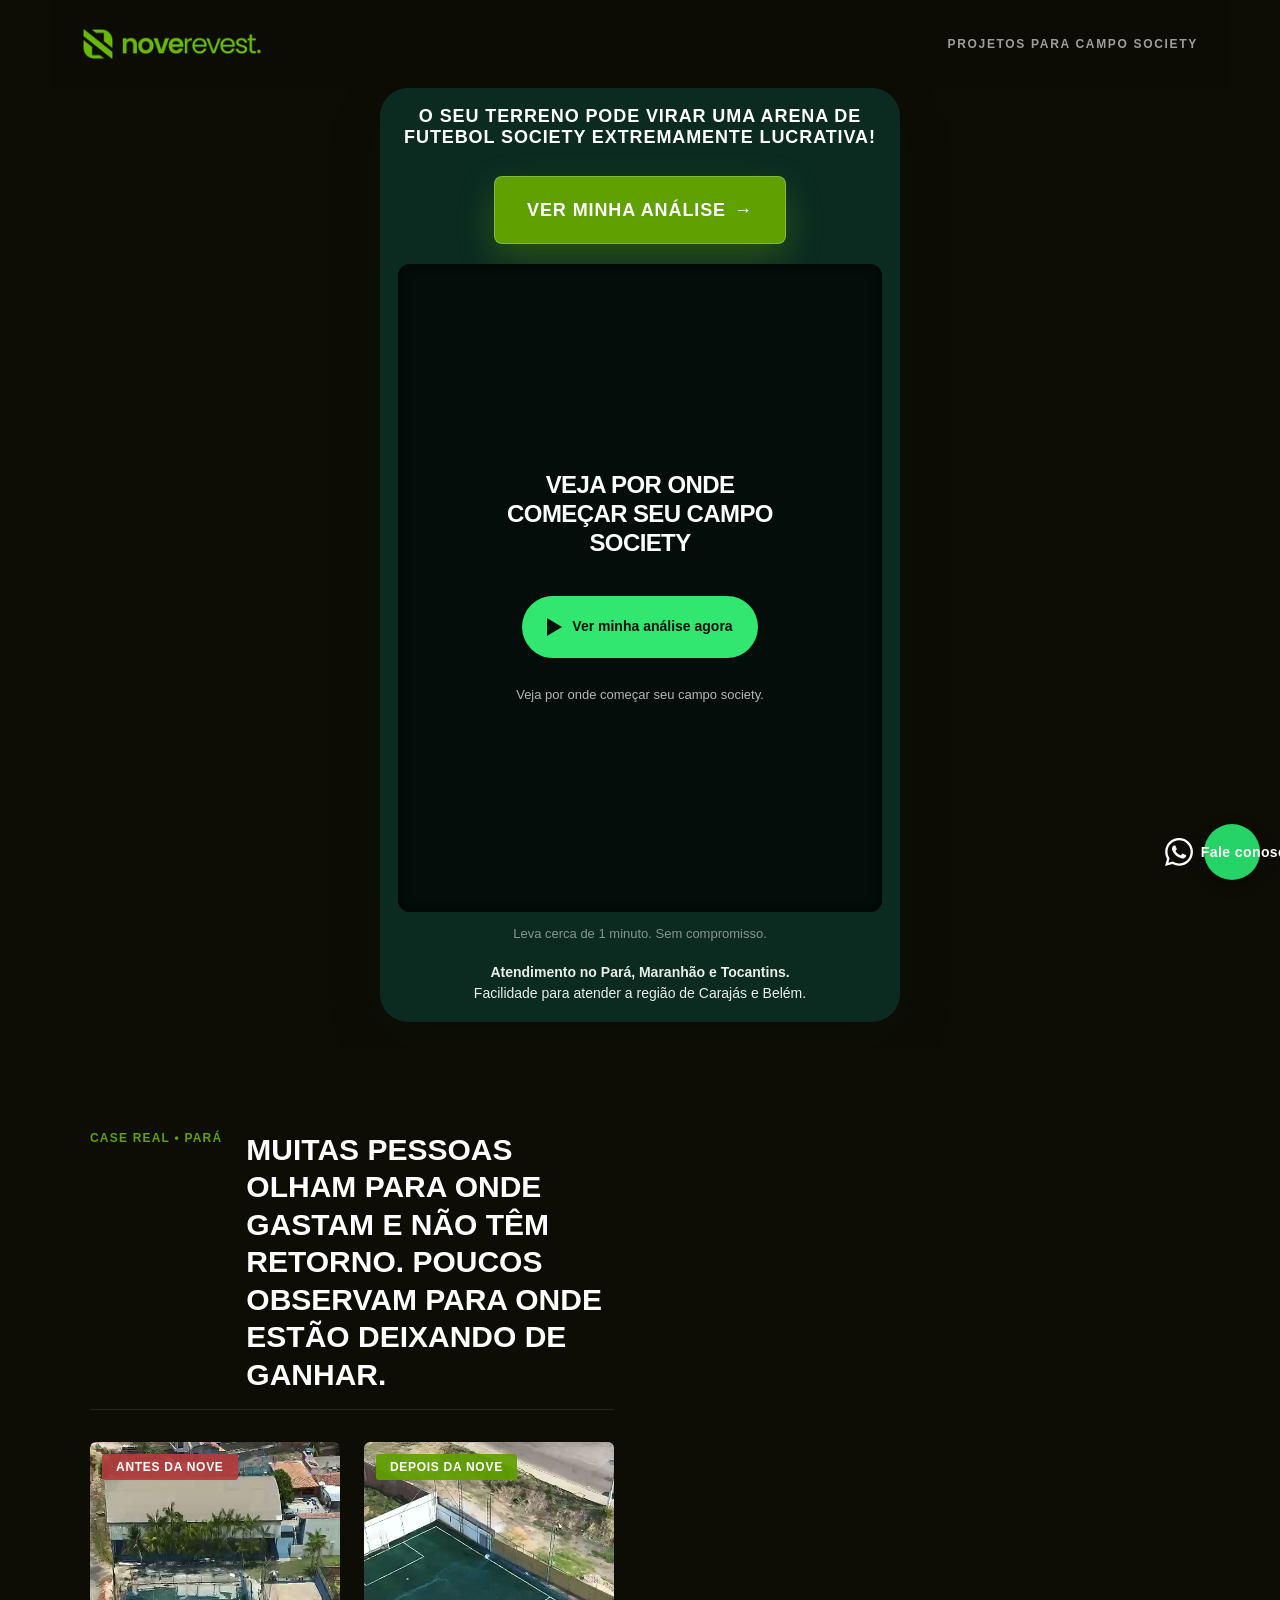
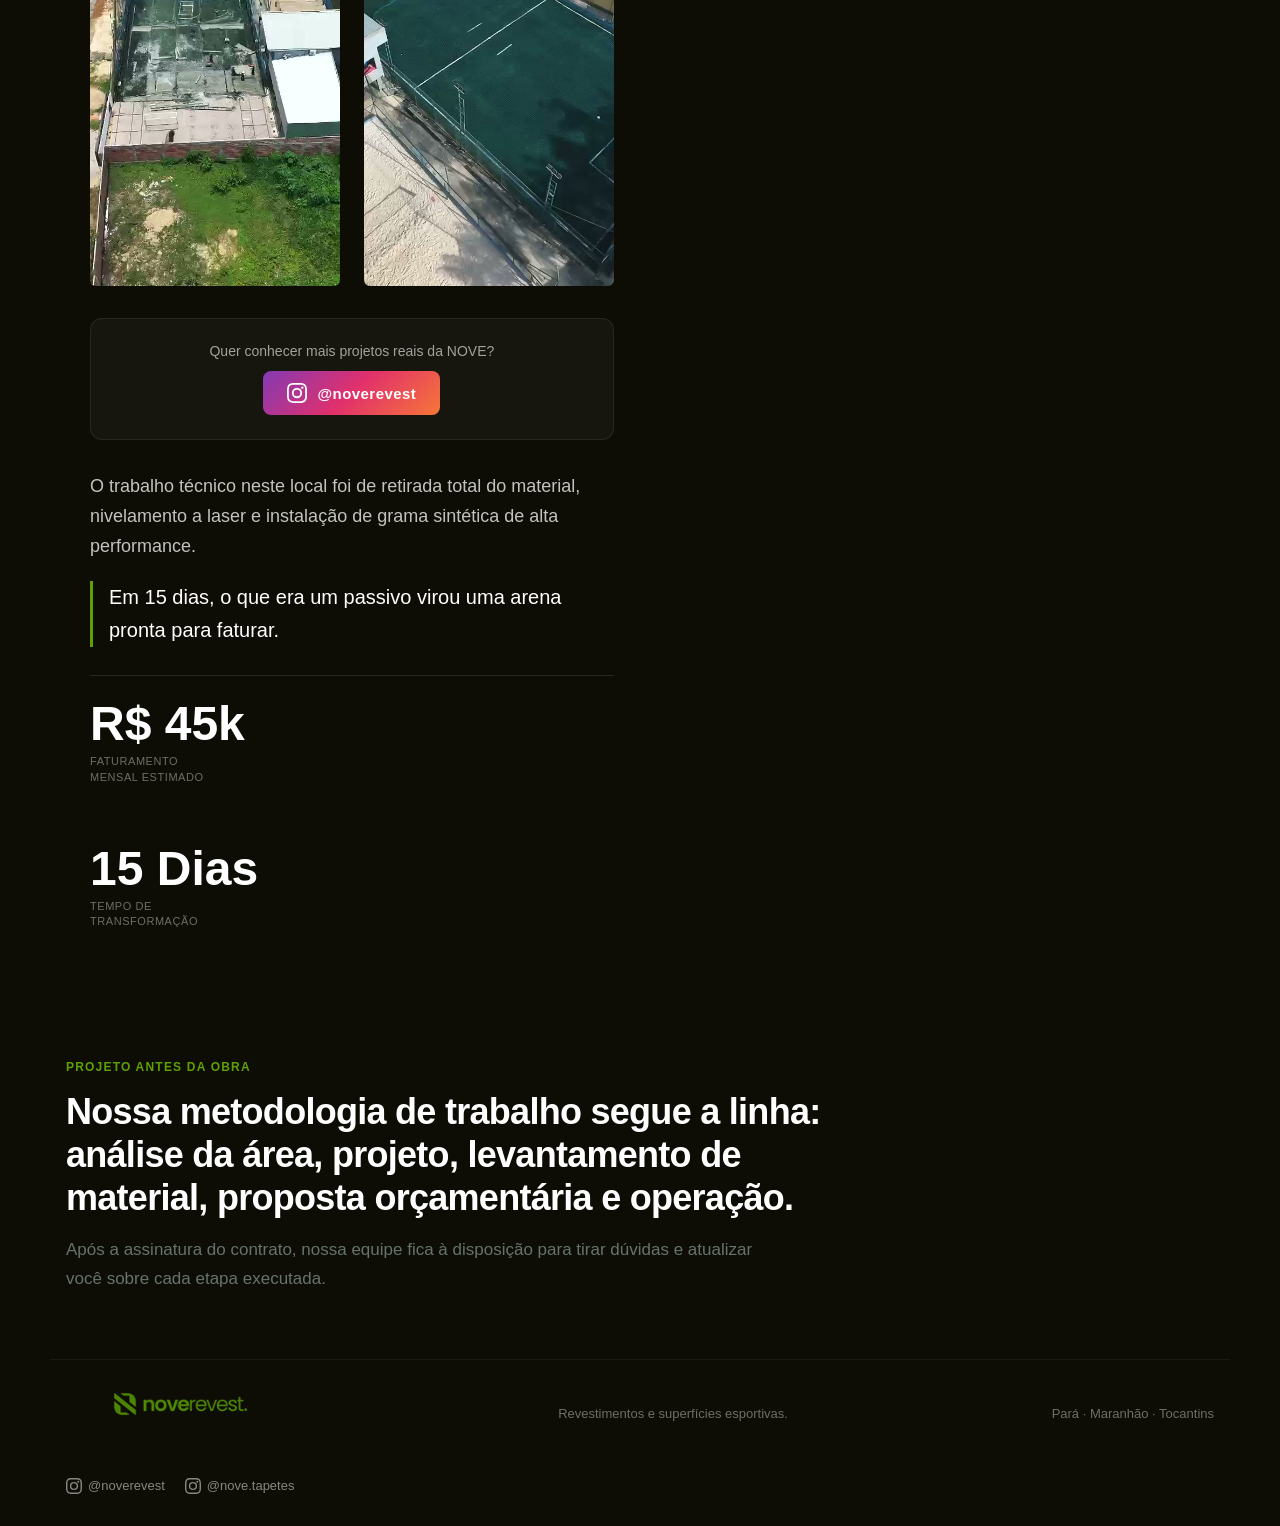
==== commit b0df2816: "Substitui espera por logo reveal curto, otimiza vídeo Full HD e remove barra inferior" ====
--- a/index.html
+++ b/index.html
@@ -1,2851 +1,410 @@
-<!doctype html>-------------
-<html lang="pt-BR">-------------
-<head>-------------
-<meta charset="utf-8">-------------
-<meta name="viewport" content="width=device-width, initial-scale=1, viewport-fit=cover">---
-<meta name="format-detection" content="telephone=no">---
-<meta http-equiv="X-UA-Compatible" content="IE=edge">---
-<meta name="mobile-web-app-capable" content="yes">---
-<meta name="apple-mobile-web-app-capable" content="yes">---
-<meta name="apple-mobile-web-app-status-bar-style" content="black-translucent">---
-<link rel="preconnect" href="https://fonts.googleapis.com">---
-<link rel="preconnect" href="https://fonts.gstatic.com" crossorigin>---
--------------
-<meta name="theme-color" content="#0d0d05">-------------
+<!doctype html>
+<html lang="pt-BR">
+<head>
+<meta charset="utf-8">
+<meta name="viewport" content="width=device-width, initial-scale=1, viewport-fit=cover">
+<meta name="format-detection" content="telephone=no">
+<meta http-equiv="X-UA-Compatible" content="IE=edge">
+<meta name="mobile-web-app-capable" content="yes">
+<meta name="apple-mobile-web-app-capable" content="yes">
+<meta name="apple-mobile-web-app-status-bar-style" content="black-translucent">
+<link rel="preconnect" href="https://fonts.googleapis.com">
+<link rel="preconnect" href="https://fonts.gstatic.com" crossorigin>
+
+<meta name="theme-color" content="#0d0d05">
 <meta name="description" content="Avalie o perfil do seu projeto de campo society com a NOVE. Atendimento no Pará, Maranhão e Tocantins, com facilidade para atender Carajás e Belém.">
-<title>NOVE — Investimento em Campo Society</title>-------------
-<link rel="icon" href="assets/favicon.svg" type="image/svg+xml">-------------
-<link rel="preload" href="assets/styles.css?v=player-20261028-2" as="style">-------------
-<link rel="stylesheet" href="assets/styles.css?v=player-20261028-2">-------------
-<style>-------
-:root {-------
-    --brand-primary: #60A000;-------
-    --brand-dark: #4A7D00;-------
-    --brand-light: #7ABF00;-------
-    --bg-dark: #0d0d05;-------
-    --bg-darker: #050502;-------
-}-------
--------------
-@import url('https://api.fontshare.com/v2/css?f[]=roobert@300,400,500,600,700&display=swap');-------------
-body{font-family:"Roobert",sans-serif;background:#0d0d05;color:#e0e0e0}-------------
-.brand,.campaign-label,.eyebrow,.question-kicker,.primary-cta,.play-instruction{font-family:"Roobert",sans-serif}-------------
-.hero h1,.proof-heading h2,.closing-section h2,.lead-form h2,.result-panel h2,.question-title,.case-title{font-family:"Roobert",sans-serif;font-weight:800;letter-spacing:-.02em;line-height:.95}-------------
-.brand{font-weight:900;letter-spacing:-.035em}-------------
-.campaign-label{font-weight:600}-------------
-.eyebrow,.question-kicker{font-weight:700;letter-spacing:.12em}-------------
-.primary-cta,.play-instruction{font-weight:800;letter-spacing:.01em}-------------
-.hero-copy{display:none}-------------
-.hero{min-height:calc(100svh - 72px);display:flex;align-items:center;padding:20px}-------------
-.hero-grid{width:100%;max-width:520px;margin:auto;display:block}-------------
-.vsl-wrap{width:100%}-------------
-.play-instruction{margin:0 0 12px;padding:10px 12px;border-radius:12px;background:rgba(255,255,255,.08);border:1px solid rgba(255,255,255,.12);color:#fff;text-align:center;font-size:14px;font-weight:800;letter-spacing:.01em}-------------
-.vsl-wrap .primary-cta{margin-top:14px;min-height:66px;font-size:17px;box-shadow:0 14px 34px rgba(96,160,0,.34);border:1px solid rgba(255,255,255,.24)}-------------
-.hero-support-copy{width:100%;margin:20px auto 0;padding:19px 19px 18px;background:#fbfaf5;border:1px solid rgba(11,23,19,.1);border-left:4px solid var(--accent);border-radius:18px;box-shadow:0 12px 34px rgba(13,13,5,.08)}-------------
-.hero-support-copy::before{content:"Por que fazer esse diagnóstico?";display:block;margin:0 0 10px;font-family:"Roobert",sans-serif;font-size:14px;font-weight:800;letter-spacing:.08em;text-transform:uppercase;color:#4A7D00}-------------
-.hero-support-copy .video-caption{margin:0;color:#344a41;line-height:1.68;font-size:15px}-------------
-.video-progress{pointer-events:none;cursor:default}-------------
-.video-progress:disabled{opacity:1}-------------
-.prelead-form{margin:auto 0}-------------
-.prelead-form .lead-intro{margin:0 0 22px;color:var(--muted);line-height:1.55}-------------
-.prelead-error{color:#b53d3d;min-height:16px;font-size:12px;font-weight:600}-------------
-.captured-field{display:none!important}-------------
-.floating-whatsapp svg{width:28px;height:28px;fill:#fff}-------------
--------------
--------------
-.hero-grid{max-width:430px}-------------
-.video-shell video{height:min(59svh,620px)}-------------
-.vsl-wrap .primary-cta{min-height:68px;font-size:18px}-------------
-.hero-support-copy{margin-top:16px;padding:17px 16px 16px;border-radius:16px}-------------
-.hero-support-copy::before{font-size:13px;margin-bottom:8px}-------------
-.hero-support-copy .video-caption{font-size:14px;line-height:1.68}-------------
-.case-metrics-inline{flex-direction:column;gap:30px}-------------
-}-------------
-----------
-/* --- CASE COMPARISON SIDE BY SIDE --- */----------
-.proof-strip{padding:0;background:#0d0d05;color:#fff;position:relative;overflow:hidden}----------
-.proof-container{width:100%;max-width:1400px;margin:0 auto;padding:80px 40px}----------
-.proof-header{margin-bottom:50px;border-bottom:1px solid rgba(255,255,255,0.1);padding-bottom:20px;display:flex;justify-content:space-between;align-items:flex-end}----------
-.proof-header .eyebrow{color:#60A000;font-size:14px;margin:0;text-transform:uppercase;letter-spacing:0.1em;font-weight:700}----------
-.proof-header h2{font-family:'Roobert',sans-serif;font-size:clamp(32px,5vw,56px);color:#fff;margin:0;max-width:800px;line-height:0.95;text-transform:uppercase;font-weight:800}----------
-.case-comparison{display:grid;grid-template-columns:1fr 1fr;gap:24px;margin-bottom:50px}----------
-.case-card{position:relative;border-radius:8px;overflow:hidden;background:#000}----------
-.case-card img{width:100%;height:auto;display:block;object-fit:cover}----------
-.case-label{position:absolute;top:16px;left:16px;padding:8px 20px;font-family:'Roobert',sans-serif;font-weight:800;font-size:14px;letter-spacing:0.08em;text-transform:uppercase;border-radius:4px;z-index:2}----------
-.case-label-before{background:rgba(180,60,60,0.9);color:#fff}----------
-.case-label-after{background:rgba(96,160,0,0.9);color:#0d0d05}----------
-.case-narrative-full{max-width:900px}----------
-.case-narrative-full p{font-size:18px;line-height:1.7;color:rgba(255,255,255,0.75);margin-bottom:24px;font-weight:300}----------
-.case-narrative-full .highlight-text{color:#fff;font-weight:500;border-left:3px solid #60A000;padding-left:20px;font-size:20px}----------
-.case-metrics-inline{display:flex;gap:60px;margin-top:40px;border-top:1px solid rgba(255,255,255,0.1);padding-top:30px}----------
-.metric-inline{display:flex;flex-direction:column}----------
-.metric-inline span:first-child{font-family:'Roobert',sans-serif;font-size:48px;font-weight:800;color:#fff;line-height:1;margin-bottom:8px}----------
-.metric-inline span:last-child{font-size:12px;color:rgba(255,255,255,0.4);text-transform:uppercase;letter-spacing:0.05em;max-width:140px;line-height:1.4}----------
-@media(max-width:768px){----------
-.case-comparison{grid-template-columns:1fr;gap:16px}----------
-.proof-container{padding:50px 20px}----------
-.case-metrics-inline{flex-direction:column;gap:24px}----------
-}----------
----------
-.proof-strip{padding:0;background:#0d0d05;color:#fff;position:relative;overflow:hidden}---------
-.proof-container{width:100%;max-width:1400px;margin:0 auto;padding:80px 40px}---------
-.proof-header{margin-bottom:50px;border-bottom:1px solid rgba(255,255,255,0.1);padding-bottom:20px;display:flex;justify-content:space-between;align-items:flex-end}---------
-.proof-header .eyebrow{color:#60A000;font-size:14px;margin:0;text-transform:uppercase;letter-spacing:0.1em;font-weight:700}---------
-.proof-header h2{font-family:'Roobert',sans-serif;font-size:clamp(32px,5vw,56px);color:#fff;margin:0;max-width:800px;line-height:0.95;text-transform:uppercase;font-weight:800}---------
-.case-comparison{display:grid;grid-template-columns:1fr 1fr;gap:24px;margin-bottom:50px}---------
-.case-card{position:relative;border-radius:8px;overflow:hidden;background:#000}---------
-.case-card img{width:100%;height:auto;display:block;object-fit:cover}---------
-.case-label{position:absolute;top:16px;left:16px;padding:8px 20px;font-family:'Roobert',sans-serif;font-weight:800;font-size:14px;letter-spacing:0.08em;text-transform:uppercase;border-radius:4px;z-index:2}---------
-.case-label-before{background:rgba(180,60,60,0.92);color:#fff}---------
-.case-label-after{background:rgba(96,160,0,0.92);color:#0d0d05}---------
-.case-narrative-full{max-width:900px}---------
-.case-narrative-full p{font-size:18px;line-height:1.7;color:rgba(255,255,255,0.75);margin-bottom:24px;font-weight:300}---------
-.case-narrative-full .highlight-text{color:#fff;font-weight:500;border-left:3px solid #60A000;padding-left:20px;font-size:20px}---------
-.case-metrics-inline{display:flex;gap:60px;margin-top:40px;border-top:1px solid rgba(255,255,255,0.1);padding-top:30px}---------
-.metric-inline{display:flex;flex-direction:column}---------
-.metric-inline span:first-child{font-family:'Roobert',sans-serif;font-size:48px;font-weight:800;color:#fff;line-height:1;margin-bottom:8px}---------
-.metric-inline span:last-child{font-size:12px;color:rgba(255,255,255,0.4);text-transform:uppercase;letter-spacing:0.05em;max-width:140px;line-height:1.4}---------
-@media(max-width:768px){.case-comparison{grid-template-columns:1fr;gap:16px}.proof-container{padding:50px 20px}.case-metrics-inline{flex-direction:column;gap:24px}}---------
---------
-.proof-container{padding:50px 20px}.case-metrics-inline{flex-direction:column;gap:24px}}--------
--------
-/* === BRAND SYSTEM: #60A000 primary === */-------
-.proof-strip{padding:0;background:var(--bg-dark);color:#fff;position:relative;overflow:hidden}-------
-.proof-container{width:100%;max-width:1400px;margin:0 auto;padding:80px 40px}-------
-.proof-header{margin-bottom:50px;border-bottom:1px solid rgba(255,255,255,0.1);padding-bottom:20px;display:flex;justify-content:space-between;align-items:flex-end}-------
-.proof-header .eyebrow{color:var(--brand-primary);font-size:14px;margin:0;text-transform:uppercase;letter-spacing:0.1em;font-weight:700}-------
-.proof-header h2{font-family:'Roobert',sans-serif;font-size:clamp(32px,5vw,56px);color:#fff;margin:0;max-width:800px;line-height:0.95;text-transform:uppercase;font-weight:800}-------
--------
-/* Side-by-side comparison - ALWAYS side by side even on mobile */-------
-.case-comparison{display:grid;grid-template-columns:1fr 1fr;gap:16px;margin-bottom:50px}-------
-.case-card{position:relative;border-radius:8px;overflow:hidden;background:#000;aspect-ratio:9/16}-------
-.case-card img{width:100%;height:100%;object-fit:cover;display:block}-------
-.case-label{position:absolute;top:12px;left:12px;padding:6px 14px;font-family:'Roobert',sans-serif;font-weight:800;font-size:11px;letter-spacing:0.08em;text-transform:uppercase;border-radius:4px;z-index:2}-------
-.case-label-before{background:rgba(180,60,60,0.92);color:#fff}-------
-.case-label-after{background:rgba(96,160,0,0.92);color:#fff}-------
--------
-.case-narrative-full{max-width:900px}-------
-.case-narrative-full p{font-size:18px;line-height:1.7;color:rgba(255,255,255,0.75);margin-bottom:24px;font-weight:300}-------
-.case-narrative-full .highlight-text{color:#fff;font-weight:500;border-left:3px solid var(--brand-primary);padding-left:20px;font-size:20px}-------
-.case-metrics-inline{display:flex;gap:60px;margin-top:40px;border-top:1px solid rgba(255,255,255,0.1);padding-top:30px}-------
-.metric-inline{display:flex;flex-direction:column}-------
-.metric-inline span:first-child{font-family:'Roobert',sans-serif;font-size:48px;font-weight:800;color:#fff;line-height:1;margin-bottom:8px}-------
-.metric-inline span:last-child{font-size:12px;color:rgba(255,255,255,0.4);text-transform:uppercase;letter-spacing:0.05em;max-width:140px;line-height:1.4}-------
--------
-/* === VIDEO PLAYER BRAND COLORS === */-------
-.video-shell{position:relative;background:#000;border-radius:12px;overflow:hidden}-------
-.video-play{position:absolute;inset:0;display:flex;flex-direction:column;align-items:center;justify-content:center;background:rgba(0,0,0,0.6);border:none;cursor:pointer;transition:background 0.3s}-------
-.video-play:hover{background:rgba(0,0,0,0.4)}-------
-.play-icon{width:64px;height:64px;background:var(--brand-primary);border-radius:50%;position:relative;margin-bottom:16px}-------
-.play-icon::after{content:'';position:absolute;left:50%;top:50%;transform:translate(-40%,-50%);border-left:20px solid #fff;border-top:12px solid transparent;border-bottom:12px solid transparent}-------
-.video-overlay-title{color:#fff;font-family:'Roobert',sans-serif;font-size:24px;font-weight:800;text-transform:uppercase;margin-bottom:8px}-------
-.video-overlay-action{display:flex;align-items:center;gap:12px;color:var(--brand-primary);font-weight:700;font-size:16px}-------
-.video-overlay-copy{color:rgba(255,255,255,0.7);font-size:14px;margin-top:8px}-------
-.video-controls{position:absolute;bottom:0;left:0;right:0;padding:12px 16px;background:linear-gradient(to top,rgba(0,0,0,0.8),transparent)}-------
-.video-progress{width:100%;height:4px;-webkit-appearance:none;appearance:none;background:rgba(255,255,255,0.2);border-radius:2px;outline:none}-------
-.video-progress::-webkit-slider-thumb{-webkit-appearance:none;width:12px;height:12px;background:var(--brand-primary);border-radius:50%;cursor:pointer}-------
-.video-progress::-moz-range-thumb{width:12px;height:12px;background:var(--brand-primary);border-radius:50%;cursor:pointer;border:none}-------
-.video-time{color:#fff;font-size:12px;margin-top:8px;display:block}-------
--------
-/* === QUIZ AND FORMS BRAND COLORS === */-------
-.primary-cta{background:var(--brand-primary);color:#fff;border:none;padding:16px 32px;font-family:'Roobert',sans-serif;font-weight:800;font-size:16px;text-transform:uppercase;letter-spacing:0.05em;border-radius:8px;cursor:pointer;transition:all 0.3s;display:inline-flex;align-items:center;gap:8px}-------
-.primary-cta:hover{background:var(--brand-light);transform:translateY(-2px);box-shadow:0 8px 24px rgba(96,160,0,0.3)}-------
-.whatsapp-cta{background:#25D366}-------
-.whatsapp-cta:hover{background:#20bd5a}-------
--------
-.quiz-shell{background:var(--bg-dark);padding:40px 20px;min-height:100vh}-------
-.quiz-topline{display:flex;justify-content:space-between;align-items:center;margin-bottom:40px;padding-bottom:20px;border-bottom:1px solid rgba(255,255,255,0.1)}-------
-.ghost-btn{background:transparent;border:1px solid rgba(255,255,255,0.2);color:#fff;padding:8px 16px;border-radius:6px;font-size:14px;cursor:pointer;transition:all 0.3s}-------
-.ghost-btn:hover{border-color:var(--brand-primary);color:var(--brand-primary)}-------
--------
-.lead-form{background:rgba(255,255,255,0.05);padding:32px;border-radius:12px;border:1px solid rgba(255,255,255,0.1)}-------
-.lead-form h2{color:#fff;font-family:'Roobert',sans-serif;font-size:28px;margin-bottom:16px}-------
-.lead-form p{color:rgba(255,255,255,0.7);margin-bottom:24px}-------
-.field-grid{display:grid;gap:20px;margin-bottom:24px}-------
-.field-grid label{display:flex;flex-direction:column;gap:8px}-------
-.field-grid label span{color:rgba(255,255,255,0.8);font-size:14px;font-weight:600}-------
-.field-grid input{background:rgba(255,255,255,0.08);border:1px solid rgba(255,255,255,0.15);color:#fff;padding:14px 16px;border-radius:8px;font-size:16px;transition:all 0.3s}-------
-.field-grid input:focus{outline:none;border-color:var(--brand-primary);background:rgba(255,255,255,0.12)}-------
-.consent{display:flex;align-items:flex-start;gap:12px;margin-bottom:24px}-------
-.consent input[type="checkbox"]{width:20px;height:20px;accent-color:var(--brand-primary);margin-top:2px}-------
-.consent span{color:rgba(255,255,255,0.7);font-size:14px;line-height:1.5}-------
--------
-.question-panel{background:rgba(255,255,255,0.05);padding:32px;border-radius:12px;border:1px solid rgba(255,255,255,0.1)}-------
-.question-kicker{color:var(--brand-primary);font-size:12px;text-transform:uppercase;letter-spacing:0.1em;margin-bottom:12px}-------
-.question-title{color:#fff;font-family:'Roobert',sans-serif;font-size:28px;margin-bottom:24px}-------
-.options{display:grid;gap:12px}-------
-.option-btn{background:rgba(255,255,255,0.08);border:1px solid rgba(255,255,255,0.15);color:#fff;padding:16px 20px;border-radius:8px;text-align:left;cursor:pointer;transition:all 0.3s;font-size:16px}-------
-.option-btn:hover{border-color:var(--brand-primary);background:rgba(96,160,0,0.1)}-------
-.option-btn.selected{border-color:var(--brand-primary);background:rgba(96,160,0,0.2)}-------
--------
-.progress-wrap{margin-bottom:32px}-------
-.progress-meta{display:flex;justify-content:space-between;margin-bottom:8px;color:rgba(255,255,255,0.6);font-size:14px}-------
-.progress-track{height:4px;background:rgba(255,255,255,0.1);border-radius:2px;overflow:hidden}-------
-.progress-track span{display:block;height:100%;background:var(--brand-primary);transition:width 0.3s}-------
--------
-.result-panel{background:rgba(96,160,0,0.1);border:2px solid var(--brand-primary);padding:32px;border-radius:12px;text-align:center}-------
-.result-panel h2{color:#fff;font-family:'Roobert',sans-serif;font-size:32px;margin-bottom:16px}-------
-.result-panel p{color:rgba(255,255,255,0.8);margin-bottom:24px}-------
--------
-.back-btn{background:transparent;border:none;color:rgba(255,255,255,0.6);padding:8px 0;cursor:pointer;font-size:14px;transition:color 0.3s}-------
-.back-btn:hover{color:var(--brand-primary)}-------
-.text-btn{background:transparent;border:none;color:var(--brand-primary);padding:8px 16px;cursor:pointer;font-size:14px;text-decoration:underline}-------
--------
-/* === MOBILE OPTIMIZATION === */-------
-@media(max-width:768px){-------
-    .proof-container{padding:40px 16px}-------
-    .proof-header{flex-direction:column;align-items:flex-start;gap:16px}-------
-    .proof-header h2{font-size:28px}-------
--------
-    /* Keep side-by-side on mobile with smaller gap */-------
-    .case-comparison{grid-template-columns:1fr 1fr;gap:8px;margin-bottom:32px}-------
-    .case-card{aspect-ratio:9/16}-------
-    .case-label{font-size:9px;padding:4px 8px;top:8px;left:8px}-------
--------
-    .case-narrative-full p{font-size:16px}-------
-    .case-narrative-full .highlight-text{font-size:18px}-------
-    .case-metrics-inline{flex-direction:column;gap:20px}-------
-    .metric-inline span:first-child{font-size:36px}-------
--------
-    .quiz-shell{padding:24px 16px}-------
-    .lead-form{padding:24px 20px}-------
-    .question-panel{padding:24px 20px}-------
-    .question-title{font-size:24px}-------
-    .primary-cta{padding:14px 24px;font-size:15px;width:100%;justify-content:center}-------
-}-------
--------
-@media(max-width:480px){-------
-    .case-comparison{gap:6px}-------
-    .case-label{font-size:8px;padding:3px 6px}-------
-    .proof-header h2{font-size:24px}-------
-}-------
----
-/* === MOBILE-FIRST RESPONSIVE SYSTEM === */---
-*, *::before, *::after { box-sizing: border-box; }---
-html { -webkit-text-size-adjust: 100%; text-size-adjust: 100%; scroll-behavior: smooth; }---
-body { margin: 0; overflow-x: hidden; -webkit-font-smoothing: antialiased; -moz-osx-font-smoothing: grayscale; }---
-img, video { max-width: 100%; height: auto; display: block; }---
----
-/* Touch-friendly tap targets (min 44px) */---
-button, a, input, select, textarea { touch-action: manipulation; -webkit-tap-highlight-color: transparent; }---
-.primary-cta, .video-play, .floating-whatsapp { min-height: 44px; min-width: 44px; }---
----
-/* Safe area insets for notched phones */---
-.site-header { padding-top: env(safe-area-inset-top, 0); }---
-.site-footer { padding-bottom: env(safe-area-inset-bottom, 0); }---
-.floating-whatsapp { bottom: calc(20px + env(safe-area-inset-bottom, 0)); right: calc(20px + env(safe-area-inset-right, 0)); }---
----
-/* === HERO / VIDEO SECTION === */---
-.hero { min-height: calc(100svh - 72px); display: flex; align-items: center; padding: 16px; }---
-.hero-grid { width: 100%; max-width: 520px; margin: 0 auto; }---
-.vsl-wrap { width: 100%; }---
-.video-shell { position: relative; border-radius: 12px; overflow: hidden; background: #000; }---
-.video-shell video { width: 100%; height: auto; display: block; max-height: 70vh; object-fit: cover; }---
-.video-play { position: absolute; inset: 0; display: flex; flex-direction: column; align-items: center; justify-content: center; background: rgba(0,0,0,0.55); border: none; cursor: pointer; z-index: 2; }---
-.play-icon { width: 56px; height: 56px; background: var(--brand-primary, #60A000); border-radius: 50%; position: relative; margin-bottom: 12px; flex-shrink: 0; }---
-.play-icon::after { content: ''; position: absolute; left: 55%; top: 50%; transform: translate(-40%,-50%); border-left: 18px solid #fff; border-top: 11px solid transparent; border-bottom: 11px solid transparent; }---
-.video-overlay-title { color: #fff; font-family: 'Roobert', sans-serif; font-size: clamp(16px, 4vw, 24px); font-weight: 800; text-transform: uppercase; text-align: center; padding: 0 16px; line-height: 1.2; }---
-.video-overlay-action { display: flex; align-items: center; gap: 10px; color: var(--brand-primary, #60A000); font-weight: 700; font-size: 14px; margin-top: 8px; }---
-.video-overlay-copy { color: rgba(255,255,255,0.7); font-size: 13px; margin-top: 6px; text-align: center; padding: 0 16px; }---
-.video-controls { position: absolute; bottom: 0; left: 0; right: 0; padding: 10px 14px; background: linear-gradient(to top, rgba(0,0,0,0.8), transparent); z-index: 3; }---
-.video-progress { width: 100%; height: 4px; -webkit-appearance: none; appearance: none; background: rgba(255,255,255,0.2); border-radius: 2px; outline: none; }---
-.video-progress::-webkit-slider-thumb { -webkit-appearance: none; width: 14px; height: 14px; background: var(--brand-primary, #60A000); border-radius: 50%; cursor: pointer; }---
-.video-time { color: #fff; font-size: 11px; margin-top: 6px; display: block; }---
----
-/* CTA above video */---
-.cta-above-video { text-align: center; margin-bottom: 16px; }---
-.cta-above-video p { color: #fff; font-family: 'Roobert', sans-serif; font-size: clamp(15px, 3.5vw, 18px); font-weight: 700; text-transform: uppercase; letter-spacing: 0.05em; margin: 0 0 12px; line-height: 1.3; }---
-.primary-cta { background: var(--brand-primary, #60A000); color: #fff; border: none; padding: 14px 28px; font-family: 'Roobert', sans-serif; font-weight: 800; font-size: 15px; text-transform: uppercase; letter-spacing: 0.05em; border-radius: 8px; cursor: pointer; display: inline-flex; align-items: center; gap: 8px; transition: all 0.2s; width: 100%; justify-content: center; min-height: 48px; }---
-.primary-cta:hover, .primary-cta:active { background: var(--brand-light, #7ABF00); transform: translateY(-1px); }---
-.whatsapp-cta { background: #25D366 !important; }---
----
-/* Hero support copy */---
-.hero-support-copy { width: 100%; margin: 16px auto 0; padding: 16px; background: #fbfaf5; border: 1px solid rgba(11,23,19,0.1); border-left: 4px solid var(--brand-primary, #60A000); border-radius: 14px; }---
-.hero-support-copy::before { content: "Por que fazer esse diagnóstico?"; display: block; margin: 0 0 8px; font-family: 'Roobert', sans-serif; font-size: 13px; font-weight: 800; letter-spacing: 0.08em; text-transform: uppercase; color: var(--brand-dark, #4A7D00); }---
-.hero-support-copy .video-caption { margin: 0; color: #344a41; line-height: 1.65; font-size: 14px; }---
----
-/* === CASE COMPARISON - ALWAYS SIDE BY SIDE === */---
-.proof-strip { padding: 0; background: var(--bg-dark, #0d0d05); color: #fff; overflow: hidden; }---
-.proof-container { width: 100%; max-width: 1200px; margin: 0 auto; padding: 48px 16px; }---
-.proof-header { margin-bottom: 32px; border-bottom: 1px solid rgba(255,255,255,0.1); padding-bottom: 16px; }---
-.proof-header .eyebrow { color: var(--brand-primary, #60A000); font-size: 12px; margin: 0 0 8px; display: block; text-transform: uppercase; letter-spacing: 0.1em; font-weight: 700; }---
-.proof-header h2 { font-family: 'Roobert', sans-serif; font-size: clamp(24px, 6vw, 48px); color: #fff; margin: 0; line-height: 0.95; text-transform: uppercase; font-weight: 800; }---
-.case-comparison { display: grid; grid-template-columns: 1fr 1fr; gap: 8px; margin-bottom: 32px; }---
-.case-card { position: relative; border-radius: 6px; overflow: hidden; background: #000; aspect-ratio: 9/16; }---
-.case-card img { width: 100%; height: 100%; object-fit: cover; }---
-.case-label { position: absolute; top: 8px; left: 8px; padding: 4px 10px; font-family: 'Roobert', sans-serif; font-weight: 800; font-size: clamp(9px, 2.2vw, 13px); letter-spacing: 0.06em; text-transform: uppercase; border-radius: 3px; z-index: 2; white-space: nowrap; }---
-.case-label-before { background: rgba(180,60,60,0.92); color: #fff; }---
-.case-label-after { background: rgba(96,160,0,0.92); color: #fff; }---
-.case-narrative-full { max-width: 900px; }---
-.case-narrative-full p { font-size: clamp(14px, 3.5vw, 18px); line-height: 1.65; color: rgba(255,255,255,0.75); margin: 0 0 20px; font-weight: 300; }---
-.case-narrative-full .highlight-text { color: #fff; font-weight: 500; border-left: 3px solid var(--brand-primary, #60A000); padding-left: 16px; font-size: clamp(15px, 3.8vw, 20px); }---
-.case-metrics-inline { display: flex; gap: 32px; margin-top: 28px; border-top: 1px solid rgba(255,255,255,0.1); padding-top: 24px; flex-wrap: wrap; }---
-.metric-inline { display: flex; flex-direction: column; min-width: 0; }---
-.metric-inline span:first-child { font-family: 'Roobert', sans-serif; font-size: clamp(32px, 8vw, 48px); font-weight: 800; color: #fff; line-height: 1; margin-bottom: 6px; }---
-.metric-inline span:last-child { font-size: 11px; color: rgba(255,255,255,0.4); text-transform: uppercase; letter-spacing: 0.05em; max-width: 120px; line-height: 1.4; }---
----
-/* === QUIZ / FORMS === */---
-.quiz-section { background: var(--bg-dark, #0d0d05); }---
-.quiz-shell { padding: 24px 16px; min-height: 100vh; max-width: 600px; margin: 0 auto; }---
-.quiz-topline { display: flex; justify-content: space-between; align-items: center; margin-bottom: 32px; padding-bottom: 16px; border-bottom: 1px solid rgba(255,255,255,0.1); }---
-.ghost-btn { background: transparent; border: 1px solid rgba(255,255,255,0.2); color: #fff; padding: 8px 14px; border-radius: 6px; font-size: 13px; cursor: pointer; min-height: 44px; }---
-.lead-form { background: rgba(255,255,255,0.05); padding: 24px 20px; border-radius: 12px; border: 1px solid rgba(255,255,255,0.1); }---
-.lead-form h2 { color: #fff; font-family: 'Roobert', sans-serif; font-size: clamp(22px, 5vw, 28px); margin: 0 0 12px; }---
-.lead-form p, .lead-intro { color: rgba(255,255,255,0.7); margin: 0 0 20px; font-size: 14px; line-height: 1.5; }---
-.field-grid { display: grid; gap: 16px; margin-bottom: 20px; }---
-.field-grid label { display: flex; flex-direction: column; gap: 6px; }---
-.field-grid label span { color: rgba(255,255,255,0.8); font-size: 13px; font-weight: 600; }---
-.field-grid input, .field-wide input { background: rgba(255,255,255,0.08); border: 1px solid rgba(255,255,255,0.15); color: #fff; padding: 14px 16px; border-radius: 8px; font-size: 16px; width: 100%; min-height: 48px; transition: border-color 0.2s; }---
-.field-grid input:focus, .field-wide input:focus { outline: none; border-color: var(--brand-primary, #60A000); background: rgba(255,255,255,0.12); }---
-.field-wide { display: flex; flex-direction: column; gap: 6px; margin-bottom: 16px; }---
-.field-wide span { color: rgba(255,255,255,0.8); font-size: 13px; font-weight: 600; }---
-.consent { display: flex; align-items: flex-start; gap: 10px; margin-bottom: 20px; }---
-.consent input[type="checkbox"] { width: 20px; height: 20px; accent-color: var(--brand-primary, #60A000); margin-top: 2px; flex-shrink: 0; }---
-.consent span { color: rgba(255,255,255,0.7); font-size: 13px; line-height: 1.5; }---
-.question-panel { background: rgba(255,255,255,0.05); padding: 24px 20px; border-radius: 12px; border: 1px solid rgba(255,255,255,0.1); }---
-.question-kicker { color: var(--brand-primary, #60A000); font-size: 11px; text-transform: uppercase; letter-spacing: 0.1em; margin: 0 0 10px; font-weight: 700; }---
-.question-title { color: #fff; font-family: 'Roobert', sans-serif; font-size: clamp(22px, 5vw, 28px); margin: 0 0 20px; line-height: 1.1; }---
-.options { display: grid; gap: 10px; }---
-.option-btn { background: rgba(255,255,255,0.08); border: 1px solid rgba(255,255,255,0.15); color: #fff; padding: 14px 18px; border-radius: 8px; text-align: left; cursor: pointer; font-size: 15px; min-height: 48px; transition: all 0.2s; width: 100%; }---
-.option-btn:hover, .option-btn:active { border-color: var(--brand-primary, #60A000); background: rgba(96,160,0,0.1); }---
-.option-btn.selected { border-color: var(--brand-primary, #60A000); background: rgba(96,160,0,0.2); }---
-.progress-wrap { margin-bottom: 28px; }---
-.progress-meta { display: flex; justify-content: space-between; margin-bottom: 8px; color: rgba(255,255,255,0.6); font-size: 13px; }---
-.progress-track { height: 4px; background: rgba(255,255,255,0.1); border-radius: 2px; overflow: hidden; }---
-.progress-track span { display: block; height: 100%; background: var(--brand-primary, #60A000); transition: width 0.3s; border-radius: 2px; }---
-.result-panel { background: rgba(96,160,0,0.1); border: 2px solid var(--brand-primary, #60A000); padding: 28px 20px; border-radius: 12px; text-align: center; }---
-.result-panel h2 { color: #fff; font-family: 'Roobert', sans-serif; font-size: clamp(24px, 5vw, 32px); margin: 0 0 12px; }---
-.result-panel p { color: rgba(255,255,255,0.8); margin: 0 0 20px; font-size: 14px; line-height: 1.6; }---
-.back-btn { background: transparent; border: none; color: rgba(255,255,255,0.6); padding: 10px 0; cursor: pointer; font-size: 14px; min-height: 44px; }---
-.text-btn { background: transparent; border: none; color: var(--brand-primary, #60A000); padding: 10px 16px; cursor: pointer; font-size: 14px; text-decoration: underline; min-height: 44px; }---
-.form-actions { display: flex; gap: 12px; align-items: center; }---
-.form-actions .primary-cta { flex: 1; }---
-.prelead-error, .field-error { color: #ff6b6b; min-height: 14px; font-size: 12px; font-weight: 600; margin: 4px 0 0; }---
-.other-state-note { color: rgba(255,255,255,0.6); font-size: 13px; margin-top: 12px; }---
----
-/* === HEADER / FOOTER === */---
-.site-header { position: fixed; top: 0; left: 0; right: 0; z-index: 100; display: flex; align-items: center; justify-content: space-between; padding: 12px 16px; background: rgba(13,13,5,0.95); backdrop-filter: blur(8px); -webkit-backdrop-filter: blur(8px); }---
-.brand img { height: 28px; width: auto; display: block; }---
-.campaign-label { color: rgba(255,255,255,0.6); font-size: 12px; font-weight: 600; }---
-.site-footer { padding: 32px 16px; text-align: center; background: var(--bg-dark, #0d0d05); border-top: 1px solid rgba(255,255,255,0.05); }---
-.site-footer p { color: rgba(255,255,255,0.4); font-size: 13px; margin: 8px 0 0; line-height: 1.5; }---
-.brand-footer img { height: 22px; width: auto; display: block; margin: 0 auto 12px; opacity: 0.7; }---
----
-/* === FLOATING WHATSAPP === */---
-.floating-whatsapp { position: fixed; bottom: 20px; right: 20px; width: 56px; height: 56px; background: #25D366; border-radius: 50%; display: flex; align-items: center; justify-content: center; box-shadow: 0 4px 16px rgba(0,0,0,0.3); z-index: 99; transition: transform 0.2s; }---
-.floating-whatsapp:hover, .floating-whatsapp:active { transform: scale(1.1); }---
-.floating-whatsapp svg { width: 28px; height: 28px; fill: #fff; }---
----
-/* === CLOSING SECTION === */---
-.closing-section { padding: 48px 16px; background: var(--bg-dark, #0d0d05); }---
-.closing-section .eyebrow { color: var(--brand-primary, #60A000); font-size: 12px; text-transform: uppercase; letter-spacing: 0.1em; margin: 0 0 12px; font-weight: 700; }---
-.closing-section h2 { font-family: 'Roobert', sans-serif; font-size: clamp(22px, 5vw, 36px); color: #fff; margin: 0 0 16px; line-height: 1.05; font-weight: 800; }---
-.closing-section p { color: rgba(255,255,255,0.6); font-size: 14px; line-height: 1.65; max-width: 600px; }---
----
-/* === SKIP LINK / ACCESSIBILITY === */---
-.skip-link { position: absolute; top: -100px; left: 16px; background: var(--brand-primary, #60A000); color: #fff; padding: 12px 24px; border-radius: 0 0 8px 8px; z-index: 200; font-weight: 700; transition: top 0.2s; }---
-.skip-link:focus { top: 0; }---
-.sr-only { position: absolute; width: 1px; height: 1px; padding: 0; margin: -1px; overflow: hidden; clip: rect(0,0,0,0); border: 0; }---
----
-/* === MICROCOPY === */---
-.microcopy { color: rgba(255,255,255,0.5); font-size: 13px; text-align: center; margin: 12px 0 0; line-height: 1.5; }---
----
-/* === TABLET (>= 600px) === */---
-@media (min-width: 600px) {---
-    .hero { padding: 24px; }---
-    .proof-container { padding: 64px 32px; }---
-    .case-comparison { gap: 16px; }---
-    .case-label { font-size: 12px; padding: 6px 14px; top: 12px; left: 12px; }---
-    .quiz-shell { padding: 40px 24px; }---
-    .lead-form { padding: 32px 28px; }---
-    .question-panel { padding: 32px 28px; }---
-    .primary-cta { width: auto; padding: 16px 32px; }---
-}---
----
-/* === DESKTOP (>= 900px) === */---
-@media (min-width: 900px) {---
-    .hero { min-height: calc(100svh - 88px); padding: 28px; }---
-    .hero-grid { max-width: 520px; }---
-    .video-shell video { max-height: 72vh; }---
-    .proof-container { padding: 80px 40px; }---
-    .case-comparison { gap: 24px; }---
-    .case-metrics-inline { gap: 60px; }---
-    .site-header { padding: 16px 32px; }---
-    .brand img { height: 32px; }---
-}---
----
-/* === SMALL PHONES (<= 360px) === */---
-@media (max-width: 360px) {---
-    .case-comparison { gap: 4px; }---
-    .case-label { font-size: 8px; padding: 3px 6px; top: 6px; left: 6px; }---
-    .proof-header h2 { font-size: 22px; }---
-    .primary-cta { font-size: 14px; padding: 12px 20px; }---
-    .metric-inline span:first-child { font-size: 28px; }---
-}---
----
-/* === REDUCED MOTION === */---
-@media (prefers-reduced-motion: reduce) {---
-    *, *::before, *::after { animation-duration: 0.01ms !important; transition-duration: 0.01ms !important; scroll-behavior: auto !important; }---
-}---
----
-/* === REGION NOTE === */---
-.region-note { margin-top: 16px; padding: 12px 16px; background: rgba(255,255,255,0.05); border-radius: 8px; border: 1px solid rgba(255,255,255,0.1); }---
-.region-note span { display: block; color: rgba(255,255,255,0.5); font-size: 11px; text-transform: uppercase; letter-spacing: 0.08em; margin-bottom: 4px; }---
-.region-note strong { color: #fff; font-size: 14px; }---
----
-/* === HERO SUBTITLE === */---
-.hero-subtitle { color: rgba(255,255,255,0.7); font-size: 15px; line-height: 1.6; margin: 12px 0 0; }---
-.hero-copy .eyebrow { color: var(--brand-primary, #60A000); font-size: 12px; text-transform: uppercase; letter-spacing: 0.1em; margin: 0 0 12px; font-weight: 700; }---
-.hero-copy h1 { color: #fff; font-size: clamp(28px, 7vw, 42px); margin: 0; line-height: 1.05; }---
-.hero-copy h1 em { font-style: italic; color: var(--brand-primary, #60A000); }---
-main{padding-top:60px}--
-.floating-whatsapp{position:fixed;bottom:20px;right:20px;display:flex;align-items:center;gap:8px;background:#25D366;border-radius:28px;padding:8px 16px 8px 12px;box-shadow:0 4px 16px rgba(0,0,0,0.3);z-index:99;text-decoration:none;transition:transform 0.2s}--
-.floating-whatsapp:hover,.floating-whatsapp:active{transform:scale(1.05)}--
-.floating-whatsapp svg{width:28px;height:28px;fill:#fff;flex-shrink:0}--
-.wa-label{color:#fff;font-family:'Roobert',sans-serif;font-weight:700;font-size:14px;letter-spacing:0.03em;white-space:nowrap}--
-@media(max-width:480px){.wa-label{display:none}.floating-whatsapp{padding:12px;border-radius:50%}}--
--
-.footer-social a:hover{color:rgba(255,255,255,0.9) !important}-
-.ig-cta-block a:hover{transform:scale(1.05)}-
+<title>NOVE — Investimento em Campo Society</title>
+<link rel="icon" href="assets/favicon.svg" type="image/svg+xml">
+<link rel="preload" href="assets/styles.css?v=player-20261028-2" as="style">
+<link rel="stylesheet" href="assets/styles.css?v=player-20261028-2">
+<style>
+:root {
+    --brand-primary: #60A000;
+    --brand-dark: #4A7D00;
+    --brand-light: #7ABF00;
+    --bg-dark: #0d0d05;
+    --bg-darker: #050502;
+}
+
+@import url('https://api.fontshare.com/v2/css?f[]=roobert@300,400,500,600,700&display=swap');
+body{font-family:"Roobert",sans-serif;background:#0d0d05;color:#e0e0e0}
+.brand,.campaign-label,.eyebrow,.question-kicker,.primary-cta,.play-instruction{font-family:"Roobert",sans-serif}
+.hero h1,.proof-heading h2,.closing-section h2,.lead-form h2,.result-panel h2,.question-title,.case-title{font-family:"Roobert",sans-serif;font-weight:800;letter-spacing:-.02em;line-height:.95}
+.brand{font-weight:900;letter-spacing:-.035em}
+.campaign-label{font-weight:600}
+.eyebrow,.question-kicker{font-weight:700;letter-spacing:.12em}
+.primary-cta,.play-instruction{font-weight:800;letter-spacing:.01em}
+.hero-copy{display:none}
+.hero{min-height:calc(100svh - 72px);display:flex;align-items:center;padding:20px}
+.hero-grid{width:100%;max-width:520px;margin:auto;display:block}
+.vsl-wrap{width:100%}
+.play-instruction{margin:0 0 12px;padding:10px 12px;border-radius:12px;background:rgba(255,255,255,.08);border:1px solid rgba(255,255,255,.12);color:#fff;text-align:center;font-size:14px;font-weight:800;letter-spacing:.01em}
+.vsl-wrap .primary-cta{margin-top:14px;min-height:66px;font-size:17px;box-shadow:0 14px 34px rgba(96,160,0,.34);border:1px solid rgba(255,255,255,.24)}
+.hero-support-copy{width:100%;margin:20px auto 0;padding:19px 19px 18px;background:#fbfaf5;border:1px solid rgba(11,23,19,.1);border-left:4px solid var(--accent);border-radius:18px;box-shadow:0 12px 34px rgba(13,13,5,.08)}
+.hero-support-copy::before{content:"Por que fazer esse diagnóstico?";display:block;margin:0 0 10px;font-family:"Roobert",sans-serif;font-size:14px;font-weight:800;letter-spacing:.08em;text-transform:uppercase;color:#4A7D00}
+.hero-support-copy .video-caption{margin:0;color:#344a41;line-height:1.68;font-size:15px}
+.video-progress{pointer-events:none;cursor:default}
+.video-progress:disabled{opacity:1}
+.prelead-form{margin:auto 0}
+.prelead-form .lead-intro{margin:0 0 22px;color:var(--muted);line-height:1.55}
+.prelead-error{color:#b53d3d;min-height:16px;font-size:12px;font-weight:600}
+.captured-field{display:none!important}
+.floating-whatsapp svg{width:28px;height:28px;fill:#fff}
+
+.hero-grid{max-width:430px}
+.video-shell video{height:min(59svh,620px)}
+.vsl-wrap .primary-cta{min-height:68px;font-size:18px}
+.hero-support-copy{margin-top:16px;padding:17px 16px 16px;border-radius:16px}
+.hero-support-copy::before{font-size:13px;margin-bottom:8px}
+.hero-support-copy .video-caption{font-size:14px;line-height:1.68}
+.case-metrics-inline{flex-direction:column;gap:30px}
+}
+
+/* --- CASE COMPARISON SIDE BY SIDE --- */
+.proof-strip{padding:0;background:#0d0d05;color:#fff;position:relative;overflow:hidden}
+.proof-container{width:100%;max-width:1400px;margin:0 auto;padding:80px 40px}
+.proof-header{margin-bottom:50px;border-bottom:1px solid rgba(255,255,255,0.1);padding-bottom:20px;display:flex;justify-content:space-between;align-items:flex-end}
+.proof-header .eyebrow{color:#60A000;font-size:14px;margin:0;text-transform:uppercase;letter-spacing:0.1em;font-weight:700}
+.proof-header h2{font-family:'Roobert',sans-serif;font-size:clamp(32px,5vw,56px);color:#fff;margin:0;max-width:800px;line-height:0.95;text-transform:uppercase;font-weight:800}
+.case-comparison{display:grid;grid-template-columns:1fr 1fr;gap:24px;margin-bottom:50px}
+.case-card{position:relative;border-radius:8px;overflow:hidden;background:#000}
+.case-card img{width:100%;height:auto;display:block;object-fit:cover}
+.case-label{position:absolute;top:16px;left:16px;padding:8px 20px;font-family:'Roobert',sans-serif;font-weight:800;font-size:14px;letter-spacing:0.08em;text-transform:uppercase;border-radius:4px;z-index:2}
+.case-label-before{background:rgba(180,60,60,0.9);color:#fff}
+.case-label-after{background:rgba(96,160,0,0.9);color:#0d0d05}
+.case-narrative-full{max-width:900px}
+.case-narrative-full p{font-size:18px;line-height:1.7;color:rgba(255,255,255,0.75);margin-bottom:24px;font-weight:300}
+.case-narrative-full .highlight-text{color:#fff;font-weight:500;border-left:3px solid #60A000;padding-left:20px;font-size:20px}
+.case-metrics-inline{display:flex;gap:60px;margin-top:40px;border-top:1px solid rgba(255,255,255,0.1);padding-top:30px}
+.metric-inline{display:flex;flex-direction:column}
+.metric-inline span:first-child{font-family:'Roobert',sans-serif;font-size:48px;font-weight:800;color:#fff;line-height:1;margin-bottom:8px}
+.metric-inline span:last-child{font-size:12px;color:rgba(255,255,255,0.4);text-transform:uppercase;letter-spacing:0.05em;max-width:140px;line-height:1.4}
+@media(max-width:768px){
+.case-comparison{grid-template-columns:1fr;gap:16px}
+.proof-container{padding:50px 20px}
+.case-metrics-inline{flex-direction:column;gap:24px}
+}
+
+.proof-strip{padding:0;background:#0d0d05;color:#fff;position:relative;overflow:hidden}
+.proof-container{width:100%;max-width:1400px;margin:0 auto;padding:80px 40px}
+.proof-header{margin-bottom:50px;border-bottom:1px solid rgba(255,255,255,0.1);padding-bottom:20px;display:flex;justify-content:space-between;align-items:flex-end}
+.proof-header .eyebrow{color:#60A000;font-size:14px;margin:0;text-transform:uppercase;letter-spacing:0.1em;font-weight:700}
+.proof-header h2{font-family:'Roobert',sans-serif;font-size:clamp(32px,5vw,56px);color:#fff;margin:0;max-width:800px;line-height:0.95;text-transform:uppercase;font-weight:800}
+.case-comparison{display:grid;grid-template-columns:1fr 1fr;gap:24px;margin-bottom:50px}
+.case-card{position:relative;border-radius:8px;overflow:hidden;background:#000}
+.case-card img{width:100%;height:auto;display:block;object-fit:cover}
+.case-label{position:absolute;top:16px;left:16px;padding:8px 20px;font-family:'Roobert',sans-serif;font-weight:800;font-size:14px;letter-spacing:0.08em;text-transform:uppercase;border-radius:4px;z-index:2}
+.case-label-before{background:rgba(180,60,60,0.92);color:#fff}
+.case-label-after{background:rgba(96,160,0,0.92);color:#0d0d05}
+.case-narrative-full{max-width:900px}
+.case-narrative-full p{font-size:18px;line-height:1.7;color:rgba(255,255,255,0.75);margin-bottom:24px;font-weight:300}
+.case-narrative-full .highlight-text{color:#fff;font-weight:500;border-left:3px solid #60A000;padding-left:20px;font-size:20px}
+.case-metrics-inline{display:flex;gap:60px;margin-top:40px;border-top:1px solid rgba(255,255,255,0.1);padding-top:30px}
+.metric-inline{display:flex;flex-direction:column}
+.metric-inline span:first-child{font-family:'Roobert',sans-serif;font-size:48px;font-weight:800;color:#fff;line-height:1;margin-bottom:8px}
+.metric-inline span:last-child{font-size:12px;color:rgba(255,255,255,0.4);text-transform:uppercase;letter-spacing:0.05em;max-width:140px;line-height:1.4}
+@media(max-width:768px){.case-comparison{grid-template-columns:1fr;gap:16px}.proof-container{padding:50px 20px}.case-metrics-inline{flex-direction:column;gap:24px}}
+
+.proof-container{padding:50px 20px}.case-metrics-inline{flex-direction:column;gap:24px}}
+
+/* === BRAND SYSTEM: #60A000 primary === */
+.proof-strip{padding:0;background:var(--bg-dark);color:#fff;position:relative;overflow:hidden}
+.proof-container{width:100%;max-width:1400px;margin:0 auto;padding:80px 40px}
+.proof-header{margin-bottom:50px;border-bottom:1px solid rgba(255,255,255,0.1);padding-bottom:20px;display:flex;justify-content:space-between;align-items:flex-end}
+.proof-header .eyebrow{color:var(--brand-primary);font-size:14px;margin:0;text-transform:uppercase;letter-spacing:0.1em;font-weight:700}
+.proof-header h2{font-family:'Roobert',sans-serif;font-size:clamp(32px,5vw,56px);color:#fff;margin:0;max-width:800px;line-height:0.95;text-transform:uppercase;font-weight:800}
+
+/* Side-by-side comparison - ALWAYS side by side even on mobile */
+.case-comparison{display:grid;grid-template-columns:1fr 1fr;gap:16px;margin-bottom:50px}
+.case-card{position:relative;border-radius:8px;overflow:hidden;background:#000;aspect-ratio:9/16}
+.case-card img{width:100%;height:100%;object-fit:cover;display:block}
+.case-label{position:absolute;top:12px;left:12px;padding:6px 14px;font-family:'Roobert',sans-serif;font-weight:800;font-size:11px;letter-spacing:0.08em;text-transform:uppercase;border-radius:4px;z-index:2}
+.case-label-before{background:rgba(180,60,60,0.92);color:#fff}
+.case-label-after{background:rgba(96,160,0,0.92);color:#fff}
+
+.case-narrative-full{max-width:900px}
+.case-narrative-full p{font-size:18px;line-height:1.7;color:rgba(255,255,255,0.75);margin-bottom:24px;font-weight:300}
+.case-narrative-full .highlight-text{color:#fff;font-weight:500;border-left:3px solid var(--brand-primary);padding-left:20px;font-size:20px}
+.case-metrics-inline{display:flex;gap:60px;margin-top:40px;border-top:1px solid rgba(255,255,255,0.1);padding-top:30px}
+.metric-inline{display:flex;flex-direction:column}
+.metric-inline span:first-child{font-family:'Roobert',sans-serif;font-size:48px;font-weight:800;color:#fff;line-height:1;margin-bottom:8px}
+.metric-inline span:last-child{font-size:12px;color:rgba(255,255,255,0.4);text-transform:uppercase;letter-spacing:0.05em;max-width:140px;line-height:1.4}
+
+/* === VIDEO PLAYER BRAND COLORS === */
+.video-shell{position:relative;background:#000;border-radius:12px;overflow:hidden}
+.video-play{position:absolute;inset:0;display:flex;flex-direction:column;align-items:center;justify-content:center;background:rgba(0,0,0,0.6);border:none;cursor:pointer;transition:background 0.3s}
+.video-play:hover{background:rgba(0,0,0,0.4)}
+.play-icon{width:64px;height:64px;background:var(--brand-primary);border-radius:50%;position:relative;margin-bottom:16px}
+.play-icon::after{content:'';position:absolute;left:50%;top:50%;transform:translate(-40%,-50%);border-left:20px solid #fff;border-top:12px solid transparent;border-bottom:12px solid transparent}
+.video-overlay-title{color:#fff;font-family:'Roobert',sans-serif;font-size:24px;font-weight:800;text-transform:uppercase;margin-bottom:8px}
+.video-overlay-action{display:flex;align-items:center;gap:12px;color:var(--brand-primary);font-weight:700;font-size:16px}
+.video-overlay-copy{color:rgba(255,255,255,0.7);font-size:14px;margin-top:8px}
+.video-controls{position:absolute;bottom:0;left:0;right:0;padding:12px 16px;background:linear-gradient(to top,rgba(0,0,0,0.8),transparent)}
+.video-progress{width:100%;height:4px;-webkit-appearance:none;appearance:none;background:rgba(255,255,255,0.2);border-radius:2px;outline:none}
+.video-progress::-webkit-slider-thumb{-webkit-appearance:none;width:12px;height:12px;background:var(--brand-primary);border-radius:50%;cursor:pointer}
+.video-progress::-moz-range-thumb{width:12px;height:12px;background:var(--brand-primary);border-radius:50%;cursor:pointer;border:none}
+.video-time{color:#fff;font-size:12px;margin-top:8px;display:block}
+
+/* === QUIZ AND FORMS BRAND COLORS === */
+.primary-cta{background:var(--brand-primary);color:#fff;border:none;padding:16px 32px;font-family:'Roobert',sans-serif;font-weight:800;font-size:16px;text-transform:uppercase;letter-spacing:0.05em;border-radius:8px;cursor:pointer;transition:all 0.3s;display:inline-flex;align-items:center;gap:8px}
+.primary-cta:hover{background:var(--brand-light);transform:translateY(-2px);box-shadow:0 8px 24px rgba(96,160,0,0.3)}
+.whatsapp-cta{background:#25D366}
+.whatsapp-cta:hover{background:#20bd5a}
+
+.quiz-shell{background:var(--bg-dark);padding:40px 20px;min-height:100vh}
+.quiz-topline{display:flex;justify-content:space-between;align-items:center;margin-bottom:40px;padding-bottom:20px;border-bottom:1px solid rgba(255,255,255,0.1)}
+.ghost-btn{background:transparent;border:1px solid rgba(255,255,255,0.2);color:#fff;padding:8px 16px;border-radius:6px;font-size:14px;cursor:pointer;transition:all 0.3s}
+.ghost-btn:hover{border-color:var(--brand-primary);color:var(--brand-primary)}
+
+.lead-form{background:rgba(255,255,255,0.05);padding:32px;border-radius:12px;border:1px solid rgba(255,255,255,0.1)}
+.lead-form h2{color:#fff;font-family:'Roobert',sans-serif;font-size:28px;margin-bottom:16px}
+.lead-form p{color:rgba(255,255,255,0.7);margin-bottom:24px}
+.field-grid{display:grid;gap:20px;margin-bottom:24px}
+.field-grid label{display:flex;flex-direction:column;gap:8px}
+.field-grid label span{color:rgba(255,255,255,0.8);font-size:14px;font-weight:600}
+.field-grid input{background:rgba(255,255,255,0.08);border:1px solid rgba(255,255,255,0.15);color:#fff;padding:14px 16px;border-radius:8px;font-size:16px;transition:all 0.3s}
+.field-grid input:focus{outline:none;border-color:var(--brand-primary);background:rgba(255,255,255,0.12)}
+.consent{display:flex;align-items:flex-start;gap:12px;margin-bottom:24px}
+.consent input[type="checkbox"]{width:20px;height:20px;accent-color:var(--brand-primary);margin-top:2px}
+.consent span{color:rgba(255,255,255,0.7);font-size:14px;line-height:1.5}
+
+.question-panel{background:rgba(255,255,255,0.05);padding:32px;border-radius:12px;border:1px solid rgba(255,255,255,0.1)}
+.question-kicker{color:var(--brand-primary);font-size:12px;text-transform:uppercase;letter-spacing:0.1em;margin-bottom:12px}
+.question-title{color:#fff;font-family:'Roobert',sans-serif;font-size:28px;margin-bottom:24px}
+.options{display:grid;gap:12px}
+.option-btn{background:rgba(255,255,255,0.08);border:1px solid rgba(255,255,255,0.15);color:#fff;padding:16px 20px;border-radius:8px;text-align:left;cursor:pointer;transition:all 0.3s;font-size:16px}
+.option-btn:hover{border-color:var(--brand-primary);background:rgba(96,160,0,0.1)}
+.option-btn.selected{border-color:var(--brand-primary);background:rgba(96,160,0,0.2)}
+
+.progress-wrap{margin-bottom:32px}
+.progress-meta{display:flex;justify-content:space-between;margin-bottom:8px;color:rgba(255,255,255,0.6);font-size:14px}
+.progress-track{height:4px;background:rgba(255,255,255,0.1);border-radius:2px;overflow:hidden}
+.progress-track span{display:block;height:100%;background:var(--brand-primary);transition:width 0.3s}
+
+.result-panel{background:rgba(96,160,0,0.1);border:2px solid var(--brand-primary);padding:32px;border-radius:12px;text-align:center}
+.result-panel h2{color:#fff;font-family:'Roobert',sans-serif;font-size:32px;margin-bottom:16px}
+.result-panel p{color:rgba(255,255,255,0.8);margin-bottom:24px}
+
+.back-btn{background:transparent;border:none;color:rgba(255,255,255,0.6);padding:8px 0;cursor:pointer;font-size:14px;transition:color 0.3s}
+.back-btn:hover{color:var(--brand-primary)}
+.text-btn{background:transparent;border:none;color:var(--brand-primary);padding:8px 16px;cursor:pointer;font-size:14px;text-decoration:underline}
+
+/* === MOBILE OPTIMIZATION === */
+@media(max-width:768px){
+    .proof-container{padding:40px 16px}
+    .proof-header{flex-direction:column;align-items:flex-start;gap:16px}
+    .proof-header h2{font-size:28px}
+
+    /* Keep side-by-side on mobile with smaller gap */
+    .case-comparison{grid-template-columns:1fr 1fr;gap:8px;margin-bottom:32px}
+    .case-card{aspect-ratio:9/16}
+    .case-label{font-size:9px;padding:4px 8px;top:8px;left:8px}
+
+    .case-narrative-full p{font-size:16px}
+    .case-narrative-full .highlight-text{font-size:18px}
+    .case-metrics-inline{flex-direction:column;gap:20px}
+    .metric-inline span:first-child{font-size:36px}
+
+    .quiz-shell{padding:24px 16px}
+    .lead-form{padding:24px 20px}
+    .question-panel{padding:24px 20px}
+    .question-title{font-size:24px}
+    .primary-cta{padding:14px 24px;font-size:15px;width:100%;justify-content:center}
+}
+
+@media(max-width:480px){
+    .case-comparison{gap:6px}
+    .case-label{font-size:8px;padding:3px 6px}
+    .proof-header h2{font-size:24px}
+}
+
+/* === MOBILE-FIRST RESPONSIVE SYSTEM === */
+*, *::before, *::after { box-sizing: border-box; }
+html { -webkit-text-size-adjust: 100%; text-size-adjust: 100%; scroll-behavior: smooth; }
+body { margin: 0; overflow-x: hidden; -webkit-font-smoothing: antialiased; -moz-osx-font-smoothing: grayscale; }
+img, video { max-width: 100%; height: auto; display: block; }
+
+/* Touch-friendly tap targets (min 44px) */
+button, a, input, select, textarea { touch-action: manipulation; -webkit-tap-highlight-color: transparent; }
+.primary-cta, .video-play, .floating-whatsapp { min-height: 44px; min-width: 44px; }
+
+/* Safe area insets for notched phones */
+.site-header { padding-top: env(safe-area-inset-top, 0); }
+.site-footer { padding-bottom: env(safe-area-inset-bottom, 0); }
+.floating-whatsapp { bottom: calc(20px + env(safe-area-inset-bottom, 0)); right: calc(20px + env(safe-area-inset-right, 0)); }
+
+/* === HERO / VIDEO SECTION === */
+.hero { min-height: calc(100svh - 72px); display: flex; align-items: center; padding: 16px; }
+.hero-grid { width: 100%; max-width: 520px; margin: 0 auto; }
+.vsl-wrap { width: 100%; }
+.video-shell { position: relative; border-radius: 12px; overflow: hidden; background: #000; }
+.video-shell video { width: 100%; height: auto; display: block; max-height: 70vh; object-fit: cover; }
+.video-play { position: absolute; inset: 0; display: flex; flex-direction: column; align-items: center; justify-content: center; background: rgba(0,0,0,0.55); border: none; cursor: pointer; z-index: 2; }
+.play-icon { width: 56px; height: 56px; background: var(--brand-primary, #60A000); border-radius: 50%; position: relative; margin-bottom: 12px; flex-shrink: 0; }
+.play-icon::after { content: ''; position: absolute; left: 55%; top: 50%; transform: translate(-40%,-50%); border-left: 18px solid #fff; border-top: 11px solid transparent; border-bottom: 11px solid transparent; }
+.video-overlay-title { color: #fff; font-family: 'Roobert', sans-serif; font-size: clamp(16px, 4vw, 24px); font-weight: 800; text-transform: uppercase; text-align: center; padding: 0 16px; line-height: 1.2; }
+.video-overlay-action { display: flex; align-items: center; gap: 10px; color: var(--brand-primary, #60A000); font-weight: 700; font-size: 14px; margin-top: 8px; }
+.video-overlay-copy { color: rgba(255,255,255,0.7); font-size: 13px; margin-top: 6px; text-align: center; padding: 0 16px; }
+.video-controls { position: absolute; bottom: 0; left: 0; right: 0; padding: 10px 14px; background: linear-gradient(to top, rgba(0,0,0,0.8), transparent); z-index: 3; }
+.video-progress { width: 100%; height: 4px; -webkit-appearance: none; appearance: none; background: rgba(255,255,255,0.2); border-radius: 2px; outline: none; }
+.video-progress::-webkit-slider-thumb { -webkit-appearance: none; width: 14px; height: 14px; background: var(--brand-primary, #60A000); border-radius: 50%; cursor: pointer; }
+.video-time { color: #fff; font-size: 11px; margin-top: 6px; display: block; }
+
+/* CTA above video */
+.cta-above-video { text-align: center; margin-bottom: 16px; }
+.cta-above-video p { color: #fff; font-family: 'Roobert', sans-serif; font-size: clamp(15px, 3.5vw, 18px); font-weight: 700; text-transform: uppercase; letter-spacing: 0.05em; margin: 0 0 12px; line-height: 1.3; }
+.primary-cta { background: var(--brand-primary, #60A000); color: #fff; border: none; padding: 14px 28px; font-family: 'Roobert', sans-serif; font-weight: 800; font-size: 15px; text-transform: uppercase; letter-spacing: 0.05em; border-radius: 8px; cursor: pointer; display: inline-flex; align-items: center; gap: 8px; transition: all 0.2s; width: 100%; justify-content: center; min-height: 48px; }
+.primary-cta:hover, .primary-cta:active { background: var(--brand-light, #7ABF00); transform: translateY(-1px); }
+.whatsapp-cta { background: #25D366 !important; }
+
+/* Hero support copy */
+.hero-support-copy { width: 100%; margin: 16px auto 0; padding: 16px; background: #fbfaf5; border: 1px solid rgba(11,23,19,0.1); border-left: 4px solid var(--brand-primary, #60A000); border-radius: 14px; }
+.hero-support-copy::before { content: "Por que fazer esse diagnóstico?"; display: block; margin: 0 0 8px; font-family: 'Roobert', sans-serif; font-size: 13px; font-weight: 800; letter-spacing: 0.08em; text-transform: uppercase; color: var(--brand-dark, #4A7D00); }
+.hero-support-copy .video-caption { margin: 0; color: #344a41; line-height: 1.65; font-size: 14px; }
+
+/* === CASE COMPARISON - ALWAYS SIDE BY SIDE === */
+.proof-strip { padding: 0; background: var(--bg-dark, #0d0d05); color: #fff; overflow: hidden; }
+.proof-container { width: 100%; max-width: 1200px; margin: 0 auto; padding: 48px 16px; }
+.proof-header { margin-bottom: 32px; border-bottom: 1px solid rgba(255,255,255,0.1); padding-bottom: 16px; }
+.proof-header .eyebrow { color: var(--brand-primary, #60A000); font-size: 12px; margin: 0 0 8px; display: block; text-transform: uppercase; letter-spacing: 0.1em; font-weight: 700; }
+.proof-header h2 { font-family: 'Roobert', sans-serif; font-size: clamp(24px, 6vw, 48px); color: #fff; margin: 0; line-height: 0.95; text-transform: uppercase; font-weight: 800; }
+.case-comparison { display: grid; grid-template-columns: 1fr 1fr; gap: 8px; margin-bottom: 32px; }
+.case-card { position: relative; border-radius: 6px; overflow: hidden; background: #000; aspect-ratio: 9/16; }
+.case-card img { width: 100%; height: 100%; object-fit: cover; }
+.case-label { position: absolute; top: 8px; left: 8px; padding: 4px 10px; font-family: 'Roobert', sans-serif; font-weight: 800; font-size: clamp(9px, 2.2vw, 13px); letter-spacing: 0.06em; text-transform: uppercase; border-radius: 3px; z-index: 2; white-space: nowrap; }
+.case-label-before { background: rgba(180,60,60,0.92); color: #fff; }
+.case-label-after { background: rgba(96,160,0,0.92); color: #fff; }
+.case-narrative-full { max-width: 900px; }
+.case-narrative-full p { font-size: clamp(14px, 3.5vw, 18px); line-height: 1.65; color: rgba(255,255,255,0.75); margin: 0 0 20px; font-weight: 300; }
+.case-narrative-full .highlight-text { color: #fff; font-weight: 500; border-left: 3px solid var(--brand-primary, #60A000); padding-left: 16px; font-size: clamp(15px, 3.8vw, 20px); }
+.case-metrics-inline { display: flex; gap: 32px; margin-top: 28px; border-top: 1px solid rgba(255,255,255,0.1); padding-top: 24px; flex-wrap: wrap; }
+.metric-inline { display: flex; flex-direction: column; min-width: 0; }
+.metric-inline span:first-child { font-family: 'Roobert', sans-serif; font-size: clamp(32px, 8vw, 48px); font-weight: 800; color: #fff; line-height: 1; margin-bottom: 6px; }
+.metric-inline span:last-child { font-size: 11px; color: rgba(255,255,255,0.4); text-transform: uppercase; letter-spacing: 0.05em; max-width: 120px; line-height: 1.4; }
+
+/* === QUIZ / FORMS === */
+.quiz-section { background: var(--bg-dark, #0d0d05); }
+.quiz-shell { padding: 24px 16px; min-height: 100vh; max-width: 600px; margin: 0 auto; }
+.quiz-topline { display: flex; justify-content: space-between; align-items: center; margin-bottom: 32px; padding-bottom: 16px; border-bottom: 1px solid rgba(255,255,255,0.1); }
+.ghost-btn { background: transparent; border: 1px solid rgba(255,255,255,0.2); color: #fff; padding: 8px 14px; border-radius: 6px; font-size: 13px; cursor: pointer; min-height: 44px; }
+.lead-form { background: rgba(255,255,255,0.05); padding: 24px 20px; border-radius: 12px; border: 1px solid rgba(255,255,255,0.1); }
+.lead-form h2 { color: #fff; font-family: 'Roobert', sans-serif; font-size: clamp(22px, 5vw, 28px); margin: 0 0 12px; }
+.lead-form p, .lead-intro { color: rgba(255,255,255,0.7); margin: 0 0 20px; font-size: 14px; line-height: 1.5; }
+.field-grid { display: grid; gap: 16px; margin-bottom: 20px; }
+.field-grid label { display: flex; flex-direction: column; gap: 6px; }
+.field-grid label span { color: rgba(255,255,255,0.8); font-size: 13px; font-weight: 600; }
+.field-grid input, .field-wide input { background: rgba(255,255,255,0.08); border: 1px solid rgba(255,255,255,0.15); color: #fff; padding: 14px 16px; border-radius: 8px; font-size: 16px; width: 100%; min-height: 48px; transition: border-color 0.2s; }
+.field-grid input:focus, .field-wide input:focus { outline: none; border-color: var(--brand-primary, #60A000); background: rgba(255,255,255,0.12); }
+.field-wide { display: flex; flex-direction: column; gap: 6px; margin-bottom: 16px; }
+.field-wide span { color: rgba(255,255,255,0.8); font-size: 13px; font-weight: 600; }
+.consent { display: flex; align-items: flex-start; gap: 10px; margin-bottom: 20px; }
+.consent input[type="checkbox"] { width: 20px; height: 20px; accent-color: var(--brand-primary, #60A000); margin-top: 2px; flex-shrink: 0; }
+.consent span { color: rgba(255,255,255,0.7); font-size: 13px; line-height: 1.5; }
+.question-panel { background: rgba(255,255,255,0.05); padding: 24px 20px; border-radius: 12px; border: 1px solid rgba(255,255,255,0.1); }
+.question-kicker { color: var(--brand-primary, #60A000); font-size: 11px; text-transform: uppercase; letter-spacing: 0.1em; margin: 0 0 10px; font-weight: 700; }
+.question-title { color: #fff; font-family: 'Roobert', sans-serif; font-size: clamp(22px, 5vw, 28px); margin: 0 0 20px; line-height: 1.1; }
+.options { display: grid; gap: 10px; }
+.option-btn { background: rgba(255,255,255,0.08); border: 1px solid rgba(255,255,255,0.15); color: #fff; padding: 14px 18px; border-radius: 8px; text-align: left; cursor: pointer; font-size: 15px; min-height: 48px; transition: all 0.2s; width: 100%; }
+.option-btn:hover, .option-btn:active { border-color: var(--brand-primary, #60A000); background: rgba(96,160,0,0.1); }
+.option-btn.selected { border-color: var(--brand-primary, #60A000); background: rgba(96,160,0,0.2); }
+.progress-wrap { margin-bottom: 28px; }
+.progress-meta { display: flex; justify-content: space-between; margin-bottom: 8px; color: rgba(255,255,255,0.6); font-size: 13px; }
+.progress-track { height: 4px; background: rgba(255,255,255,0.1); border-radius: 2px; overflow: hidden; }
+.progress-track span { display: block; height: 100%; background: var(--brand-primary, #60A000); transition: width 0.3s; border-radius: 2px; }
+.result-panel { background: rgba(96,160,0,0.1); border: 2px solid var(--brand-primary, #60A000); padding: 28px 20px; border-radius: 12px; text-align: center; }
+.result-panel h2 { color: #fff; font-family: 'Roobert', sans-serif; font-size: clamp(24px, 5vw, 32px); margin: 0 0 12px; }
+.result-panel p { color: rgba(255,255,255,0.8); margin: 0 0 20px; font-size: 14px; line-height: 1.6; }
+.back-btn { background: transparent; border: none; color: rgba(255,255,255,0.6); padding: 10px 0; cursor: pointer; font-size: 14px; min-height: 44px; }
+.text-btn { background: transparent; border: none; color: var(--brand-primary, #60A000); padding: 10px 16px; cursor: pointer; font-size: 14px; text-decoration: underline; min-height: 44px; }
+.form-actions { display: flex; gap: 12px; align-items: center; }
+.form-actions .primary-cta { flex: 1; }
+.prelead-error, .field-error { color: #ff6b6b; min-height: 14px; font-size: 12px; font-weight: 600; margin: 4px 0 0; }
+.other-state-note { color: rgba(255,255,255,0.6); font-size: 13px; margin-top: 12px; }
+
+/* === HEADER / FOOTER === */
+.site-header { position: fixed; top: 0; left: 0; right: 0; z-index: 100; display: flex; align-items: center; justify-content: space-between; padding: 12px 16px; background: rgba(13,13,5,0.95); backdrop-filter: blur(8px); -webkit-backdrop-filter: blur(8px); }
+.brand img { height: 28px; width: auto; display: block; }
+.campaign-label { color: rgba(255,255,255,0.6); font-size: 12px; font-weight: 600; }
+.site-footer { padding: 32px 16px; text-align: center; background: var(--bg-dark, #0d0d05); border-top: 1px solid rgba(255,255,255,0.05); }
+.site-footer p { color: rgba(255,255,255,0.4); font-size: 13px; margin: 8px 0 0; line-height: 1.5; }
+.brand-footer img { height: 22px; width: auto; display: block; margin: 0 auto 12px; opacity: 0.7; }
+
+/* === FLOATING WHATSAPP === */
+.floating-whatsapp { position: fixed; bottom: 20px; right: 20px; width: 56px; height: 56px; background: #25D366; border-radius: 50%; display: flex; align-items: center; justify-content: center; box-shadow: 0 4px 16px rgba(0,0,0,0.3); z-index: 99; transition: transform 0.2s; }
+.floating-whatsapp:hover, .floating-whatsapp:active { transform: scale(1.1); }
+.floating-whatsapp svg { width: 28px; height: 28px; fill: #fff; }
+
+/* === CLOSING SECTION === */
+.closing-section { padding: 48px 16px; background: var(--bg-dark, #0d0d05); }
+.closing-section .eyebrow { color: var(--brand-primary, #60A000); font-size: 12px; text-transform: uppercase; letter-spacing: 0.1em; margin: 0 0 12px; font-weight: 700; }
+.closing-section h2 { font-family: 'Roobert', sans-serif; font-size: clamp(22px, 5vw, 36px); color: #fff; margin: 0 0 16px; line-height: 1.05; font-weight: 800; }
+.closing-section p { color: rgba(255,255,255,0.6); font-size: 14px; line-height: 1.65; max-width: 600px; }
+
+/* === SKIP LINK / ACCESSIBILITY === */
+.skip-link { position: absolute; top: -100px; left: 16px; background: var(--brand-primary, #60A000); color: #fff; padding: 12px 24px; border-radius: 0 0 8px 8px; z-index: 200; font-weight: 700; transition: top 0.2s; }
+.skip-link:focus { top: 0; }
+.sr-only { position: absolute; width: 1px; height: 1px; padding: 0; margin: -1px; overflow: hidden; clip: rect(0,0,0,0); border: 0; }
+
+/* === MICROCOPY === */
+.microcopy { color: rgba(255,255,255,0.5); font-size: 13px; text-align: center; margin: 12px 0 0; line-height: 1.5; }
+
+/* === TABLET (>= 600px) === */
+@media (min-width: 600px) {
+    .hero { padding: 24px; }
+    .proof-container { padding: 64px 32px; }
+    .case-comparison { gap: 16px; }
+    .case-label { font-size: 12px; padding: 6px 14px; top: 12px; left: 12px; }
+    .quiz-shell { padding: 40px 24px; }
+    .lead-form { padding: 32px 28px; }
+    .question-panel { padding: 32px 28px; }
+    .primary-cta { width: auto; padding: 16px 32px; }
+}
+
+/* === DESKTOP (>= 900px) === */
+@media (min-width: 900px) {
+    .hero { min-height: calc(100svh - 88px); padding: 28px; }
+    .hero-grid { max-width: 520px; }
+    .video-shell video { max-height: 72vh; }
+    .proof-container { padding: 80px 40px; }
+    .case-comparison { gap: 24px; }
+    .case-metrics-inline { gap: 60px; }
+    .site-header { padding: 16px 32px; }
+    .brand img { height: 32px; }
+}
+
+/* === SMALL PHONES (<= 360px) === */
+@media (max-width: 360px) {
+    .case-comparison { gap: 4px; }
+    .case-label { font-size: 8px; padding: 3px 6px; top: 6px; left: 6px; }
+    .proof-header h2 { font-size: 22px; }
+    .primary-cta { font-size: 14px; padding: 12px 20px; }
+    .metric-inline span:first-child { font-size: 28px; }
+}
+
+/* === REDUCED MOTION === */
+@media (prefers-reduced-motion: reduce) {
+    *, *::before, *::after { animation-duration: 0.01ms !important; transition-duration: 0.01ms !important; scroll-behavior: auto !important; }
+}
+
+/* === REGION NOTE === */
+.region-note { margin-top: 16px; padding: 12px 16px; background: rgba(255,255,255,0.05); border-radius: 8px; border: 1px solid rgba(255,255,255,0.1); }
+.region-note span { display: block; color: rgba(255,255,255,0.5); font-size: 11px; text-transform: uppercase; letter-spacing: 0.08em; margin-bottom: 4px; }
+.region-note strong { color: #fff; font-size: 14px; }
+
+/* === HERO SUBTITLE === */
+.hero-subtitle { color: rgba(255,255,255,0.7); font-size: 15px; line-height: 1.6; margin: 12px 0 0; }
+.hero-copy .eyebrow { color: var(--brand-primary, #60A000); font-size: 12px; text-transform: uppercase; letter-spacing: 0.1em; margin: 0 0 12px; font-weight: 700; }
+.hero-copy h1 { color: #fff; font-size: clamp(28px, 7vw, 42px); margin: 0; line-height: 1.05; }
+.hero-copy h1 em { font-style: italic; color: var(--brand-primary, #60A000); }
+main{padding-top:60px}
+.floating-whatsapp{position:fixed;bottom:20px;right:20px;display:flex;align-items:center;gap:8px;background:#25D366;border-radius:28px;padding:8px 16px 8px 12px;box-shadow:0 4px 16px rgba(0,0,0,0.3);z-index:99;text-decoration:none;transition:transform 0.2s}
+.floating-whatsapp:hover,.floating-whatsapp:active{transform:scale(1.05)}
+.floating-whatsapp svg{width:28px;height:28px;fill:#fff;flex-shrink:0}
+.wa-label{color:#fff;font-family:'Roobert',sans-serif;font-weight:700;font-size:14px;letter-spacing:0.03em;white-space:nowrap}
+@media(max-width:480px){.wa-label{display:none}.floating-whatsapp{padding:12px;border-radius:50%}}
+
+.footer-social a:hover{color:rgba(255,255,255,0.9) !important}
+.ig-cta-block a:hover{transform:scale(1.05)}
 
 /* Client copy revision — November 2026 */
 .proof-header{align-items:flex-start;gap:24px}
@@ -2853,48 +412,9 @@
 .proof-header h2{font-size:clamp(20px,2.5vw,30px);line-height:1.25;max-width:800px;text-wrap:balance}
 .closing-section h2{line-height:1.2;text-wrap:balance}
 @media(max-width:768px){.proof-header{flex-direction:column;gap:16px}.proof-header h2{font-size:clamp(20px,5vw,26px)}}
-</style>-------------
-<script src="assets/prelead.js" defer></script>-------------
-<script src="assets/script.js?v=quiz-auto-20261028-1" defer></script>-------------
+</style>
+<script src="assets/prelead.js" defer></script>
+<script src="assets/script.js?v=quiz-auto-20261028-1" defer></script>
 <style>
 /* Visible buffering feedback without removing the video invitation. */
 .video-shell .video-loading{position:absolute;inset:0;z-index:6;display:flex;align-items:center;justify-content:center;gap:10px;background:rgba(6,23,17,.48);color:#fff;font:600 15px/1.4 sans-serif;pointer-events:none}
@@ -2916,2391 +436,218 @@
   .site-header .campaign-label{font-size:9px}
 }
 </style><style>
-html.video-preparing{overflow:hidden}
-.page-video-loader{display:none}
-.video-preparing .page-video-loader{position:fixed;inset:0;z-index:1000;display:flex;flex-direction:column;align-items:center;justify-content:center;gap:20px;padding:28px;background:#0d0d05;color:#fff;text-align:center;font:500 16px/1.5 sans-serif}
-.page-video-loader img{width:180px;height:auto}
-.page-video-loader p{max-width:320px;margin:0}
-.page-video-loader button{padding:12px 20px;border:1px solid #60a000;border-radius:8px;background:#60a000;color:#fff;font:600 15px sans-serif;cursor:pointer}
-.page-video-loader .loader-ring{width:32px;height:32px;border:3px solid #ffffff30;border-top-color:#60a000;border-radius:50%;animation:video-loading-spin .8s linear infinite}
-</style><script>
-(() => {
-  document.documentElement.classList.add('video-preparing');
-  document.addEventListener('DOMContentLoaded', () => {
-    const video = document.getElementById('vslVideo');
-    const loader = document.getElementById('pageVideoLoader');
-    const message = document.getElementById('pageVideoLoaderMessage');
-    const proceed = document.getElementById('pageVideoLoaderContinue');
-    if (!video || !loader) { document.documentElement.classList.remove('video-preparing'); return; }
-    const content = [...document.body.children].filter(el => el !== loader && !['SCRIPT','STYLE'].includes(el.tagName));
-    content.forEach(el => el.inert = true);
-    let finished = false;
-    let slowTimer;
-    const events = ['progress','loadeddata','canplay','canplaythrough','durationchange'];
-    const finish = () => {
-      if (finished) return;
-      finished = true;
-      clearTimeout(slowTimer);
-      events.forEach(name => video.removeEventListener(name, check));
-      video.removeEventListener('error', fail);
-      document.documentElement.classList.remove('video-preparing');
-      loader.hidden = true;
-      content.forEach(el => el.inert = false);
-    };
-    const check = () => {
-      const target = Math.min(6, Number.isFinite(video.duration) ? video.duration : 6);
-      for (let i = 0; i < video.buffered.length; i++) {
-        if (video.readyState >= 3 && video.buffered.start(i) <= .1 && video.buffered.end(i) >= target) { finish(); return; }
-      }
-      if (video.readyState === 4) finish();
-    };
-    const fail = () => {
-      message.textContent = 'Não foi possível preparar o vídeo. Você pode abrir a página e tentar novamente.';
-      proceed.hidden = false;
-    };
-    proceed.addEventListener('click', finish);
-    events.forEach(name => video.addEventListener(name, check));
-    video.addEventListener('error', fail);
-    slowTimer = setTimeout(() => {
-      message.textContent = 'O vídeo ainda está carregando. Aguarde ou abra a página para tentar pelo play.';
-      proceed.hidden = false;
-    }, 15000);
-    video.preload = 'auto';
-    check();
-  }, { once: true });
-})();
-</script></head>-------------
-<body>
-<div class="page-video-loader" id="pageVideoLoader" role="status" aria-live="polite">
-<img src="assets/logo-0.png" alt="NOVE">
-<span class="loader-ring" aria-hidden="true"></span>
-<p id="pageVideoLoaderMessage">Preparando o vídeo para você…</p>
-<button id="pageVideoLoaderContinue" type="button" hidden>Abrir página</button>
-</div>-------------
-<a class="skip-link" href="#conteudo">Ir para o conteúdo</a>-------------
-<header class="site-header" aria-label="Cabeçalho">-------------
-<a class="brand" href="#topo" aria-label="NOVEREVES, início"><img loading="lazy" decoding="async" src="assets/logo-0.png" alt="NOVEREVES" style="height:32px;width:auto;display:block"></a>-------------
+/* Brief brand reveal, independent of video buffering. */
+.brand-reveal{position:fixed;inset:0;z-index:1000;display:grid;place-items:center;background:#0d0d05;pointer-events:none;animation:brand-reveal-exit .85s both}
+.brand-reveal img{width:min(54vw,210px);height:auto;animation:brand-reveal-logo .6s cubic-bezier(.22,1,.36,1) both}
+@keyframes brand-reveal-logo{from{opacity:0;clip-path:inset(0 100% 0 0);transform:translateY(5px)}to{opacity:1;clip-path:inset(0);transform:none}}
+@keyframes brand-reveal-exit{0%,65%{opacity:1;visibility:visible}100%{opacity:0;visibility:hidden}}
+.video-shell{padding-bottom:0}
+.video-shell .video-play{inset:0}
+@media(prefers-reduced-motion:reduce){.brand-reveal{display:none}}
+</style><style>
+.video-overlay-action{color:#07110d}
+.video-overlay-action .play-icon{width:0;height:0;border:0;border-left:15px solid currentColor;border-top:9px solid transparent;border-bottom:9px solid transparent;border-radius:0;background:none;margin:0;flex:none}
+.video-overlay-action .play-icon::after{display:none}
+</style></head>
+<body><div class="brand-reveal" aria-hidden="true"><img src="assets/logo-0.png" alt="" fetchpriority="high"></div>
+
+<a class="skip-link" href="#conteudo">Ir para o conteúdo</a>
+<header class="site-header" aria-label="Cabeçalho">
+<a class="brand" href="#topo" aria-label="NOVEREVES, início"><img loading="lazy" decoding="async" src="assets/logo-0.png" alt="NOVEREVES" style="height:32px;width:auto;display:block"></a>
 <span class="campaign-label">Projetos para campo society</span>
-</header>-------------
-<main id="conteudo">-------------
-<section class="hero" id="topo" aria-labelledby="hero-title">-------------
-<div class="hero-grid">-------------
-<div class="hero-copy reveal">-------------
-<p class="eyebrow">Investimento • Infraestrutura • Operação</p>-------------
-<h1 id="hero-title">Um terreno pode ser apenas um espaço.<br><em>Ou pode se tornar um negócio.</em></h1>-------------
-<p class="hero-subtitle">Descubra como transformar uma área disponível em uma operação de campo society planejada para gerar uso, movimento e novas oportunidades de receita.</p>-------------
-<div class="region-note" aria-label="Região de atendimento prioritário">-------------
-<span>Atendimento prioritário</span>-------------
+</header>
+<main id="conteudo">
+<section class="hero" id="topo" aria-labelledby="hero-title">
+<div class="hero-grid">
+<div class="hero-copy reveal">
+<p class="eyebrow">Investimento • Infraestrutura • Operação</p>
+<h1 id="hero-title">Um terreno pode ser apenas um espaço.<br><em>Ou pode se tornar um negócio.</em></h1>
+<p class="hero-subtitle">Descubra como transformar uma área disponível em uma operação de campo society planejada para gerar uso, movimento e novas oportunidades de receita.</p>
+<div class="region-note" aria-label="Região de atendimento prioritário">
+<span>Atendimento prioritário</span>
 <strong>Pará · Maranhão · Tocantins</strong>
-</div>-------------
-</div>-------------
-<div class="vsl-wrap reveal" aria-label="Vídeo de apresentação da oportunidade">-------------
--------------
+</div>
+</div>
+<div class="vsl-wrap reveal" aria-label="Vídeo de apresentação da oportunidade">
+
 <div style="margin-bottom: 20px; text-align: center;"><p style="color:#fff;font-family:'Roobert',sans-serif;font-size:18px;font-weight:700;text-transform:uppercase;letter-spacing:0.05em;margin:0 0 14px;text-align:center">O seu terreno pode virar uma arena de futebol society extremamente lucrativa!</p><button class="primary-cta" id="startQuizBtn" type="button">
-<span>Ver minha análise</span>-------------
-<span aria-hidden="true">→</span>-------------
-</button></div><div class="video-shell" id="videoShell">-------------
-<video id="vslVideo" playsinline preload="auto" aria-label="VSL NOVE — Investimento em Campo Society">-------------
-<source src="assets/vsl.mp4" type="video/mp4">-------------
-Seu navegador não suporta reprodução de vídeo.-------------
-</video>-------------
-<button class="video-play" id="videoPlayBtn" type="button" aria-label="Reproduzir vídeo">-------------
+<span>Ver minha análise</span>
+<span aria-hidden="true">→</span>
+</button></div><div class="video-shell" id="videoShell">
+<video id="vslVideo" playsinline preload="auto" poster="assets/vsl-poster.jpg" aria-label="VSL NOVE — Investimento em Campo Society">
+<source src="assets/vsl-optimized.mp4" type="video/mp4">
+Seu navegador não suporta reprodução de vídeo.
+</video>
+<button class="video-play" id="videoPlayBtn" type="button" aria-label="Reproduzir vídeo">
 <span class="video-overlay-title" id="videoOverlayTitle">Veja por onde começar seu campo society</span>
-<span class="video-overlay-action"><span class="play-icon" aria-hidden="true"></span><span id="videoOverlayAction">Ver minha análise agora</span></span>-------------
+<span class="video-overlay-action"><span class="play-icon" aria-hidden="true"></span><span id="videoOverlayAction">Ver minha análise agora</span></span>
 <span class="video-overlay-copy" id="videoOverlayCopy">Veja por onde começar seu campo society.</span>
-</button>-------------
-<div class="video-controls" aria-label="Progresso do vídeo">-------------
-<input id="videoProgress" class="video-progress" type="range" min="0" max="1000" value="0" step="1" aria-label="Progresso do vídeo" aria-disabled="true" tabindex="-1" disabled>-------------
-<span id="videoTime" class="video-time">0:00 / 0:00</span>-------------
-</div>-------------
-<span id="vslStatus" class="sr-only" aria-live="polite">Preparando vídeo.</span>-------------
-</div>-------------
--------------
-<p class="microcopy">Leva cerca de 1 minuto. Sem compromisso.</p>-------------
+</button>
+
+<span id="vslStatus" class="sr-only" aria-live="polite">Preparando vídeo.</span>
+</div>
+
+<p class="microcopy">Leva cerca de 1 minuto. Sem compromisso.</p>
 <p class="microcopy" style="margin-top:18px;color:#e9eee9;font-size:14px;line-height:1.5"><strong>Atendimento no Pará, Maranhão e Tocantins.</strong><br>Facilidade para atender a região de Carajás e Belém.</p>
-</div>-------------
--------------
-</div>-------------
-</section>-------------
--------------
-<!-- SEÇÃO REDESENHADA: RAW EDITORIAL -->-------------
-<section class="proof-strip" aria-labelledby="proof-title">-------
-<div class="proof-container">-------
-<div class="proof-header">-------
-<span class="eyebrow">Case Real &bull; Par&aacute;</span>-------
+</div>
+
+</div>
+</section>
+
+<!-- SEÇÃO REDESENHADA: RAW EDITORIAL -->
+<section class="proof-strip" aria-labelledby="proof-title">
+<div class="proof-container">
+<div class="proof-header">
+<span class="eyebrow">Case Real &bull; Par&aacute;</span>
 <h2 id="proof-title">Muitas pessoas olham para onde gastam e não têm retorno. Poucos observam para onde estão deixando de ganhar.</h2>
-</div>-------
-<div class="case-comparison">-------
-<div class="case-card">-------
-<span class="case-label case-label-before">Antes da NOVE</span>-------
-<img loading="lazy" decoding="async" src="assets/case-0.jpg" alt="Terreno compactado antes da interven&ccedil;&atilde;o da NOVE">-------
-</div>-------
-<div class="case-card">-------
-<span class="case-label case-label-after">Depois da NOVE</span>-------
-<img loading="lazy" decoding="async" src="assets/case-1.jpg" alt="Arena society pronta ap&oacute;s interven&ccedil;&atilde;o da NOVE">-------
-</div>-------
-</div>-------
--
-<div class="ig-cta-block" style="text-align:center;margin:32px 0;padding:24px 16px;background:rgba(255,255,255,0.04);border:1px solid rgba(255,255,255,0.08);border-radius:12px">-
-<p style="color:rgba(255,255,255,0.6);font-size:14px;margin:0 0 12px;font-family:'Roobert',sans-serif">Quer conhecer mais projetos reais da NOVE?</p>-
-<a href="https://instagram.com/noverevest" target="_blank" rel="noopener" style="display:inline-flex;align-items:center;gap:10px;background:linear-gradient(135deg,#833AB4,#E1306C,#F77737);color:#fff;padding:12px 24px;border-radius:8px;text-decoration:none;font-family:'Roobert',sans-serif;font-weight:700;font-size:15px;letter-spacing:0.03em;transition:transform 0.2s">-
-<svg width="20" height="20" viewBox="0 0 24 24" fill="#fff"><path d="M12 2.163c3.204 0 3.584.012 4.85.07 3.252.148 4.771 1.691 4.919 4.919.058 1.265.069 1.645.069 4.849 0 3.205-.012 3.584-.069 4.849-.149 3.225-1.664 4.771-4.919 4.919-1.266.058-1.644.07-4.85.07-3.204 0-3.584-.012-4.849-.07-3.26-.149-4.771-1.699-4.919-4.92-.058-1.265-.07-1.644-.07-4.849 0-3.204.013-3.583.07-4.849.149-3.227 1.664-4.771 4.919-4.919 1.266-.057 1.645-.069 4.849-.069zM12 0C8.741 0 8.333.014 7.053.072 2.695.272.273 2.69.073 7.052.014 8.333 0 8.741 0 12c0 3.259.014 3.668.072 4.948.2 4.358 2.618 6.78 6.98 6.98C8.333 23.986 8.741 24 12 24c3.259 0 3.668-.014 4.948-.072 4.354-.2 6.782-2.618 6.979-6.98.059-1.28.073-1.689.073-4.948 0-3.259-.014-3.667-.072-4.947-.196-4.354-2.617-6.78-6.979-6.98C15.668.014 15.259 0 12 0zm0 5.838a6.162 6.162 0 100 12.324 6.162 6.162 0 000-12.324zM12 16a4 4 0 110-8 4 4 0 010 8zm6.406-11.845a1.44 1.44 0 100 2.881 1.44 1.44 0 000-2.881z"/></svg>-
-@noverevest-
-</a>-
-</div>-
-<div class="case-narrative-full">-------
+</div>
+<div class="case-comparison">
+<div class="case-card">
+<span class="case-label case-label-before">Antes da NOVE</span>
+<img loading="lazy" decoding="async" src="assets/case-0.jpg" alt="Terreno compactado antes da interven&ccedil;&atilde;o da NOVE">
+</div>
+<div class="case-card">
+<span class="case-label case-label-after">Depois da NOVE</span>
+<img loading="lazy" decoding="async" src="assets/case-1.jpg" alt="Arena society pronta ap&oacute;s interven&ccedil;&atilde;o da NOVE">
+</div>
+</div>
+
+<div class="ig-cta-block" style="text-align:center;margin:32px 0;padding:24px 16px;background:rgba(255,255,255,0.04);border:1px solid rgba(255,255,255,0.08);border-radius:12px">
+<p style="color:rgba(255,255,255,0.6);font-size:14px;margin:0 0 12px;font-family:'Roobert',sans-serif">Quer conhecer mais projetos reais da NOVE?</p>
+<a href="https://instagram.com/noverevest" target="_blank" rel="noopener" style="display:inline-flex;align-items:center;gap:10px;background:linear-gradient(135deg,#833AB4,#E1306C,#F77737);color:#fff;padding:12px 24px;border-radius:8px;text-decoration:none;font-family:'Roobert',sans-serif;font-weight:700;font-size:15px;letter-spacing:0.03em;transition:transform 0.2s">
+<svg width="20" height="20" viewBox="0 0 24 24" fill="#fff"><path d="M12 2.163c3.204 0 3.584.012 4.85.07 3.252.148 4.771 1.691 4.919 4.919.058 1.265.069 1.645.069 4.849 0 3.205-.012 3.584-.069 4.849-.149 3.225-1.664 4.771-4.919 4.919-1.266.058-1.644.07-4.85.07-3.204 0-3.584-.012-4.849-.07-3.26-.149-4.771-1.699-4.919-4.92-.058-1.265-.07-1.644-.07-4.849 0-3.204.013-3.583.07-4.849.149-3.227 1.664-4.771 4.919-4.919 1.266-.057 1.645-.069 4.849-.069zM12 0C8.741 0 8.333.014 7.053.072 2.695.272.273 2.69.073 7.052.014 8.333 0 8.741 0 12c0 3.259.014 3.668.072 4.948.2 4.358 2.618 6.78 6.98 6.98C8.333 23.986 8.741 24 12 24c3.259 0 3.668-.014 4.948-.072 4.354-.2 6.782-2.618 6.979-6.98.059-1.28.073-1.689.073-4.948 0-3.259-.014-3.667-.072-4.947-.196-4.354-2.617-6.78-6.979-6.98C15.668.014 15.259 0 12 0zm0 5.838a6.162 6.162 0 100 12.324 6.162 6.162 0 000-12.324zM12 16a4 4 0 110-8 4 4 0 010 8zm6.406-11.845a1.44 1.44 0 100 2.881 1.44 1.44 0 000-2.881z"/></svg>
+@noverevest
+</a>
+</div>
+<div class="case-narrative-full">
 <p>O trabalho técnico neste local foi de retirada total do material, nivelamento a laser e instalação de grama sintética de alta performance.</p>
-<p class="highlight-text">Em 15 dias, o que era um passivo virou uma arena pronta para faturar.</p>-------
-<div class="case-metrics-inline">-------
-<div class="metric-inline"><span>R$ 45k</span><span>Faturamento mensal estimado</span></div>-------
-<div class="metric-inline"><span>15 Dias</span><span>Tempo de transforma&ccedil;&atilde;o</span></div>-------
-</div>-------
-</div>-------
-</div>-------
-</section>-------
-<section class="quiz-section" id="analise" aria-labelledby="quiz-title" hidden>-------------
-<div class="quiz-shell">-------------
-<div class="quiz-topline">-------------
-<a class="brand brand-small" href="#topo" aria-label="NOVEREVES, voltar ao início"><img loading="lazy" decoding="async" src="assets/logo-1.png" alt="NOVEREVES" style="height:20px;width:auto;display:block"></a>-------------
-<button class="ghost-btn" id="restartTopBtn" type="button">Reiniciar</button>-------------
-</div>-------------
-<form id="preLeadForm" class="lead-form prelead-form" novalidate hidden>-------------
-<p class="question-kicker">Antes de começar</p>-------------
-<h2>Para quem devemos preparar esta análise?</h2>-------------
-<p class="lead-intro">Informe seu nome e WhatsApp. Assim a NOVE já consegue identificar seu interesse mesmo que você não conclua todas as perguntas.</p>-------------
-<div class="field-grid">-------------
-<label>-------------
-<span>Nome</span>-------------
-<input id="preLeadName" name="preLeadName" type="text" autocomplete="name" required maxlength="80" placeholder="Seu nome">-------------
-<small class="prelead-error" data-prelead-error="name"></small>-------------
-</label>-------------
-<label>-------------
-<span>WhatsApp</span>-------------
-<input id="preLeadPhone" name="preLeadPhone" type="tel" inputmode="tel" autocomplete="tel" required maxlength="20" placeholder="(91) 99999-9999">-------------
-<small class="prelead-error" data-prelead-error="phone"></small>-------------
-</label>-------------
-</div>-------------
-<label class="consent">-------------
-<input id="preLeadConsent" name="preLeadConsent" type="checkbox" required>-------------
-<span>Autorizo a NOVE a entrar em contato comigo sobre este projeto.</span>-------------
-</label>-------------
-<small class="prelead-error" data-prelead-error="consent"></small>-------------
-<button class="primary-cta" type="submit">-------------
-<span>Começar análise</span>-------------
-<span aria-hidden="true">→</span>-------------
-</button>-------------
-</form>-------------
-<div id="quizStage" class="stage" aria-live="polite">-------------
-<div class="progress-wrap" aria-label="Progresso do questionário">-------------
-<div class="progress-meta">-------------
-<span id="questionCounter">Pergunta 1 de 6</span>-------------
-<span id="progressPercent">17%</span>-------------
-</div>-------------
-<div class="progress-track" aria-hidden="true"><span id="progressBar"></span></div>-------------
-</div>-------------
-<div class="question-panel" id="questionPanel">-------------
-<p class="question-kicker">Análise do projeto</p>-------------
-<h2 id="quiz-title" class="question-title"></h2>-------------
-<div id="options" class="options" role="group" aria-labelledby="quiz-title"></div>-------------
-<div class="quiz-actions">-------------
-<button class="back-btn" id="backBtn" type="button">← Voltar</button>-------------
-</div>-------------
-</div>-------------
-</div>-------------
-<form id="leadForm" class="lead-form" novalidate hidden>-------------
-<p class="question-kicker">Último detalhe</p>-------------
-<h2>Em qual cidade será o projeto?</h2>-------------
-<p>Com isso, conseguimos deixar o resumo mais completo antes de você falar com a equipe da NOVE.</p>-------------
-<div class="field-grid">-------------
-<label class="captured-field">-------------
-<span>Nome</span>-------------
-<input id="leadName" name="name" type="text" autocomplete="name" required maxlength="80" placeholder="Seu nome">-------------
-<small class="field-error" data-error-for="name"></small>-------------
-</label>-------------
-<label class="field-wide">-------------
-<span>Cidade</span>-------------
-<input id="leadCity" name="city" type="text" autocomplete="address-level2" required maxlength="80" placeholder="Sua cidade">-------------
-<small class="field-error" data-error-for="city"></small>-------------
-</label>-------------
-<label class="captured-field">-------------
-<span>Telefone / WhatsApp</span>-------------
-<input id="leadPhone" name="phone" type="tel" inputmode="tel" autocomplete="tel" required maxlength="20" placeholder="(91) 99999-9999">-------------
-<small class="field-error" data-error-for="phone"></small>-------------
-</label>-------------
-</div>-------------
-<label class="consent captured-field">-------------
-<input id="leadConsent" name="consent" type="checkbox">-------------
-<span>Ao continuar, concordo em ser contatado pela NOVE sobre meu projeto.</span>-------------
-</label>-------------
-<div class="form-actions">-------------
-<button class="back-btn" id="backFromFormBtn" type="button">← Voltar</button>-------------
-<button class="primary-cta" type="submit"><span>Ver minha análise</span><span aria-hidden="true">→</span></button>-------------
-</div>-------------
-</form>-------------
-<section id="resultPanel" class="result-panel" hidden aria-live="polite">-------------
-<p class="eyebrow">Análise concluída</p>-------------
-<h2 id="resultTitle"></h2>-------------
-<p id="resultText"></p>-------------
+<p class="highlight-text">Em 15 dias, o que era um passivo virou uma arena pronta para faturar.</p>
+<div class="case-metrics-inline">
+<div class="metric-inline"><span>R$ 45k</span><span>Faturamento mensal estimado</span></div>
+<div class="metric-inline"><span>15 Dias</span><span>Tempo de transforma&ccedil;&atilde;o</span></div>
+</div>
+</div>
+</div>
+</section>
+<section class="quiz-section" id="analise" aria-labelledby="quiz-title" hidden>
+<div class="quiz-shell">
+<div class="quiz-topline">
+<a class="brand brand-small" href="#topo" aria-label="NOVEREVES, voltar ao início"><img loading="lazy" decoding="async" src="assets/logo-1.png" alt="NOVEREVES" style="height:20px;width:auto;display:block"></a>
+<button class="ghost-btn" id="restartTopBtn" type="button">Reiniciar</button>
+</div>
+<form id="preLeadForm" class="lead-form prelead-form" novalidate hidden>
+<p class="question-kicker">Antes de começar</p>
+<h2>Para quem devemos preparar esta análise?</h2>
+<p class="lead-intro">Informe seu nome e WhatsApp. Assim a NOVE já consegue identificar seu interesse mesmo que você não conclua todas as perguntas.</p>
+<div class="field-grid">
+<label>
+<span>Nome</span>
+<input id="preLeadName" name="preLeadName" type="text" autocomplete="name" required maxlength="80" placeholder="Seu nome">
+<small class="prelead-error" data-prelead-error="name"></small>
+</label>
+<label>
+<span>WhatsApp</span>
+<input id="preLeadPhone" name="preLeadPhone" type="tel" inputmode="tel" autocomplete="tel" required maxlength="20" placeholder="(91) 99999-9999">
+<small class="prelead-error" data-prelead-error="phone"></small>
+</label>
+</div>
+<label class="consent">
+<input id="preLeadConsent" name="preLeadConsent" type="checkbox" required>
+<span>Autorizo a NOVE a entrar em contato comigo sobre este projeto.</span>
+</label>
+<small class="prelead-error" data-prelead-error="consent"></small>
+<button class="primary-cta" type="submit">
+<span>Começar análise</span>
+<span aria-hidden="true">→</span>
+</button>
+</form>
+<div id="quizStage" class="stage" aria-live="polite">
+<div class="progress-wrap" aria-label="Progresso do questionário">
+<div class="progress-meta">
+<span id="questionCounter">Pergunta 1 de 6</span>
+<span id="progressPercent">17%</span>
+</div>
+<div class="progress-track" aria-hidden="true"><span id="progressBar"></span></div>
+</div>
+<div class="question-panel" id="questionPanel">
+<p class="question-kicker">Análise do projeto</p>
+<h2 id="quiz-title" class="question-title"></h2>
+<div id="options" class="options" role="group" aria-labelledby="quiz-title"></div>
+<div class="quiz-actions">
+<button class="back-btn" id="backBtn" type="button">← Voltar</button>
+</div>
+</div>
+</div>
+<form id="leadForm" class="lead-form" novalidate hidden>
+<p class="question-kicker">Último detalhe</p>
+<h2>Em qual cidade será o projeto?</h2>
+<p>Com isso, conseguimos deixar o resumo mais completo antes de você falar com a equipe da NOVE.</p>
+<div class="field-grid">
+<label class="captured-field">
+<span>Nome</span>
+<input id="leadName" name="name" type="text" autocomplete="name" required maxlength="80" placeholder="Seu nome">
+<small class="field-error" data-error-for="name"></small>
+</label>
+<label class="field-wide">
+<span>Cidade</span>
+<input id="leadCity" name="city" type="text" autocomplete="address-level2" required maxlength="80" placeholder="Sua cidade">
+<small class="field-error" data-error-for="city"></small>
+</label>
+<label class="captured-field">
+<span>Telefone / WhatsApp</span>
+<input id="leadPhone" name="phone" type="tel" inputmode="tel" autocomplete="tel" required maxlength="20" placeholder="(91) 99999-9999">
+<small class="field-error" data-error-for="phone"></small>
+</label>
+</div>
+<label class="consent captured-field">
+<input id="leadConsent" name="consent" type="checkbox">
+<span>Ao continuar, concordo em ser contatado pela NOVE sobre meu projeto.</span>
+</label>
+<div class="form-actions">
+<button class="back-btn" id="backFromFormBtn" type="button">← Voltar</button>
+<button class="primary-cta" type="submit"><span>Ver minha análise</span><span aria-hidden="true">→</span></button>
+</div>
+</form>
+<section id="resultPanel" class="result-panel" hidden aria-live="polite">
+<p class="eyebrow">Análise concluída</p>
+<h2 id="resultTitle"></h2>
+<p id="resultText"></p>
 <p id="otherStateNote" class="other-state-note" hidden>Nossa atuação prioritária está no Pará, Maranhão e Tocantins, com facilidade de atendimento em Carajás e Belém. Ainda assim, podemos avaliar seu caso.</p>
-<a id="whatsappResultBtn" class="primary-cta whatsapp-cta" href="#" target="_blank" rel="noopener">-------------
-<span>Quero analisar meu projeto no WhatsApp</span>-------------
-<span aria-hidden="true">↗</span>-------------
-</a>-------------
-<button id="restartBtn" class="text-btn" type="button">Reiniciar simulação</button>-------------
-</section>-------------
-</div>-------------
-</section>-------------
-<section class="closing-section reveal" aria-label="Sobre a análise">-------------
-<p class="eyebrow">Projeto antes da obra</p>-------------
+<a id="whatsappResultBtn" class="primary-cta whatsapp-cta" href="#" target="_blank" rel="noopener">
+<span>Quero analisar meu projeto no WhatsApp</span>
+<span aria-hidden="true">↗</span>
+</a>
+<button id="restartBtn" class="text-btn" type="button">Reiniciar simulação</button>
+</section>
+</div>
+</section>
+<section class="closing-section reveal" aria-label="Sobre a análise">
+<p class="eyebrow">Projeto antes da obra</p>
 <h2>Nossa metodologia de trabalho segue a linha: análise da área, projeto, levantamento de material, proposta orçamentária e operação.</h2>
 <p>Após a assinatura do contrato, nossa equipe fica à disposição para tirar dúvidas e atualizar você sobre cada etapa executada.</p>
-</section>-------------
-</main>-------------
-<footer class="site-footer">-------------
-<a class="brand brand-footer" href="#topo"><img loading="lazy" decoding="async" src="assets/logo-2.png" alt="NOVEREVES" style="height:24px;width:auto;display:block;opacity:0.7"></a>-------------
+</section>
+</main>
+<footer class="site-footer">
+<a class="brand brand-footer" href="#topo"><img loading="lazy" decoding="async" src="assets/logo-2.png" alt="NOVEREVES" style="height:24px;width:auto;display:block;opacity:0.7"></a>
 <p>Revestimentos e superfícies esportivas.</p>
 <p>Pará · Maranhão · Tocantins</p>
--
-<div class="footer-social" style="margin-top:20px;display:flex;justify-content:center;gap:20px;flex-wrap:wrap">-
-<a href="https://instagram.com/noverevest" target="_blank" rel="noopener" style="display:inline-flex;align-items:center;gap:6px;color:rgba(255,255,255,0.5);text-decoration:none;font-size:13px;font-family:'Roobert',sans-serif;transition:color 0.2s">-
-<svg width="16" height="16" viewBox="0 0 24 24" fill="currentColor"><path d="M12 2.163c3.204 0 3.584.012 4.85.07 3.252.148 4.771 1.691 4.919 4.919.058 1.265.069 1.645.069 4.849 0 3.205-.012 3.584-.069 4.849-.149 3.225-1.664 4.771-4.919 4.919-1.266.058-1.644.07-4.85.07-3.204 0-3.584-.012-4.849-.07-3.26-.149-4.771-1.699-4.919-4.92-.058-1.265-.07-1.644-.07-4.849 0-3.204.013-3.583.07-4.849.149-3.227 1.664-4.771 4.919-4.919 1.266-.057 1.645-.069 4.849-.069zM12 0C8.741 0 8.333.014 7.053.072 2.695.272.273 2.69.073 7.052.014 8.333 0 8.741 0 12c0 3.259.014 3.668.072 4.948.2 4.358 2.618 6.78 6.98 6.98C8.333 23.986 8.741 24 12 24c3.259 0 3.668-.014 4.948-.072 4.354-.2 6.782-2.618 6.979-6.98.059-1.28.073-1.689.073-4.948 0-3.259-.014-3.667-.072-4.947-.196-4.354-2.617-6.78-6.979-6.98C15.668.014 15.259 0 12 0zm0 5.838a6.162 6.162 0 100 12.324 6.162 6.162 0 000-12.324zM12 16a4 4 0 110-8 4 4 0 010 8zm6.406-11.845a1.44 1.44 0 100 2.881 1.44 1.44 0 000-2.881z"/></svg>-
-@noverevest-
-</a>-
-<a href="https://instagram.com/nove.tapetes" target="_blank" rel="noopener" style="display:inline-flex;align-items:center;gap:6px;color:rgba(255,255,255,0.5);text-decoration:none;font-size:13px;font-family:'Roobert',sans-serif;transition:color 0.2s">-
-<svg width="16" height="16" viewBox="0 0 24 24" fill="currentColor"><path d="M12 2.163c3.204 0 3.584.012 4.85.07 3.252.148 4.771 1.691 4.919 4.919.058 1.265.069 1.645.069 4.849 0 3.205-.012 3.584-.069 4.849-.149 3.225-1.664 4.771-4.919 4.919-1.266.058-1.644.07-4.85.07-3.204 0-3.584-.012-4.849-.07-3.26-.149-4.771-1.699-4.919-4.92-.058-1.265-.07-1.644-.07-4.849 0-3.204.013-3.583.07-4.849.149-3.227 1.664-4.771 4.919-4.919 1.266-.057 1.645-.069 4.849-.069zM12 0C8.741 0 8.333.014 7.053.072 2.695.272.273 2.69.073 7.052.014 8.333 0 8.741 0 12c0 3.259.014 3.668.072 4.948.2 4.358 2.618 6.78 6.98 6.98C8.333 23.986 8.741 24 12 24c3.259 0 3.668-.014 4.948-.072 4.354-.2 6.782-2.618 6.979-6.98.059-1.28.073-1.689.073-4.948 0-3.259-.014-3.667-.072-4.947-.196-4.354-2.617-6.78-6.979-6.98C15.668.014 15.259 0 12 0zm0 5.838a6.162 6.162 0 100 12.324 6.162 6.162 0 000-12.324zM12 16a4 4 0 110-8 4 4 0 010 8zm6.406-11.845a1.44 1.44 0 100 2.881 1.44 1.44 0 000-2.881z"/></svg>-
-@nove.tapetes-
-</a>-
-</div>-
-</footer>-------------
-<a class="floating-whatsapp" id="floatingWhatsapp" href="https://wa.me/5591993333032?text=Ol%C3%A1!%20Vi%20a%20landing%20page%20da%20NOVE%20e%20quero%20saber%20mais%20sobre%20o%20projeto%20de%20arena%20society." target="_blank" rel="noopener" aria-label="Falar com a NOVE no WhatsApp">-------------
-<svg xmlns="http://www.w3.org/2000/svg" viewBox="0 0 24 24" aria-hidden="true"><path d="M17.472 14.382c-.297-.149-1.758-.867-2.03-.967-.273-.099-.471-.148-.67.15-.197.297-.767.966-.94 1.164-.173.199-.347.223-.644.075-.297-.15-1.255-.463-2.39-1.475-.883-.788-1.48-1.761-1.653-2.059-.173-.297-.018-.458.13-.606.134-.133.298-.347.446-.52.149-.174.198-.298.298-.497.099-.198.05-.371-.025-.52-.075-.149-.669-1.612-.916-2.207-.242-.579-.487-.5-.669-.51-.173-.008-.371-.01-.57-.01-.198 0-.52.074-.792.372-.272.297-1.04 1.016-1.04 2.479 0 1.462 1.065 2.875 1.213 3.074.149.198 2.096 3.2 5.077 4.487.709.306 1.262.489 1.694.625.712.227 1.36.195 1.871.118.571-.085 1.758-.719 2.006-1.413.248-.694.248-1.289.173-1.413-.074-.124-.272-.198-.57-.347m-5.421 7.403h-.004a9.87 9.87 0 01-5.031-1.378l-.361-.214-3.741.982.998-3.648-.235-.374a9.86 9.86 0 01-1.51-5.26c.001-5.45 4.436-9.884 9.888-9.884 2.64 0 5.122 1.03 6.988 2.898a9.825 9.825 0 012.893 6.994c-.003 5.45-4.437 9.884-9.885 9.884m8.413-18.297A11.815 11.815 0 0012.05 0C5.495 0 .16 5.335.157 11.892c0 2.096.547 4.142 1.588 5.945L.057 24l6.305-1.654a11.882 11.882 0 005.683 1.448h.005c6.554 0 11.89-5.335 11.893-11.893a11.821 11.821 0 00-3.48-8.413Z"/></svg>-------------
-<span class="wa-label">Fale conosco</span></a>-------------
-<noscript>-------------
-<div class="noscript">Para usar a análise do projeto, habilite JavaScript no navegador.</div>-------------
-</noscript>-------------
-</body>-------------
-</html>-------------
+
+<div class="footer-social" style="margin-top:20px;display:flex;justify-content:center;gap:20px;flex-wrap:wrap">
+<a href="https://instagram.com/noverevest" target="_blank" rel="noopener" style="display:inline-flex;align-items:center;gap:6px;color:rgba(255,255,255,0.5);text-decoration:none;font-size:13px;font-family:'Roobert',sans-serif;transition:color 0.2s">
+<svg width="16" height="16" viewBox="0 0 24 24" fill="currentColor"><path d="M12 2.163c3.204 0 3.584.012 4.85.07 3.252.148 4.771 1.691 4.919 4.919.058 1.265.069 1.645.069 4.849 0 3.205-.012 3.584-.069 4.849-.149 3.225-1.664 4.771-4.919 4.919-1.266.058-1.644.07-4.85.07-3.204 0-3.584-.012-4.849-.07-3.26-.149-4.771-1.699-4.919-4.92-.058-1.265-.07-1.644-.07-4.849 0-3.204.013-3.583.07-4.849.149-3.227 1.664-4.771 4.919-4.919 1.266-.057 1.645-.069 4.849-.069zM12 0C8.741 0 8.333.014 7.053.072 2.695.272.273 2.69.073 7.052.014 8.333 0 8.741 0 12c0 3.259.014 3.668.072 4.948.2 4.358 2.618 6.78 6.98 6.98C8.333 23.986 8.741 24 12 24c3.259 0 3.668-.014 4.948-.072 4.354-.2 6.782-2.618 6.979-6.98.059-1.28.073-1.689.073-4.948 0-3.259-.014-3.667-.072-4.947-.196-4.354-2.617-6.78-6.979-6.98C15.668.014 15.259 0 12 0zm0 5.838a6.162 6.162 0 100 12.324 6.162 6.162 0 000-12.324zM12 16a4 4 0 110-8 4 4 0 010 8zm6.406-11.845a1.44 1.44 0 100 2.881 1.44 1.44 0 000-2.881z"/></svg>
+@noverevest
+</a>
+<a href="https://instagram.com/nove.tapetes" target="_blank" rel="noopener" style="display:inline-flex;align-items:center;gap:6px;color:rgba(255,255,255,0.5);text-decoration:none;font-size:13px;font-family:'Roobert',sans-serif;transition:color 0.2s">
+<svg width="16" height="16" viewBox="0 0 24 24" fill="currentColor"><path d="M12 2.163c3.204 0 3.584.012 4.85.07 3.252.148 4.771 1.691 4.919 4.919.058 1.265.069 1.645.069 4.849 0 3.205-.012 3.584-.069 4.849-.149 3.225-1.664 4.771-4.919 4.919-1.266.058-1.644.07-4.85.07-3.204 0-3.584-.012-4.849-.07-3.26-.149-4.771-1.699-4.919-4.92-.058-1.265-.07-1.644-.07-4.849 0-3.204.013-3.583.07-4.849.149-3.227 1.664-4.771 4.919-4.919 1.266-.057 1.645-.069 4.849-.069zM12 0C8.741 0 8.333.014 7.053.072 2.695.272.273 2.69.073 7.052.014 8.333 0 8.741 0 12c0 3.259.014 3.668.072 4.948.2 4.358 2.618 6.78 6.98 6.98C8.333 23.986 8.741 24 12 24c3.259 0 3.668-.014 4.948-.072 4.354-.2 6.782-2.618 6.979-6.98.059-1.28.073-1.689.073-4.948 0-3.259-.014-3.667-.072-4.947-.196-4.354-2.617-6.78-6.979-6.98C15.668.014 15.259 0 12 0zm0 5.838a6.162 6.162 0 100 12.324 6.162 6.162 0 000-12.324zM12 16a4 4 0 110-8 4 4 0 010 8zm6.406-11.845a1.44 1.44 0 100 2.881 1.44 1.44 0 000-2.881z"/></svg>
+@nove.tapetes
+</a>
+</div>
+</footer>
+<a class="floating-whatsapp" id="floatingWhatsapp" href="https://wa.me/5591993333032?text=Ol%C3%A1!%20Vi%20a%20landing%20page%20da%20NOVE%20e%20quero%20saber%20mais%20sobre%20o%20projeto%20de%20arena%20society." target="_blank" rel="noopener" aria-label="Falar com a NOVE no WhatsApp">
+<svg xmlns="http://www.w3.org/2000/svg" viewBox="0 0 24 24" aria-hidden="true"><path d="M17.472 14.382c-.297-.149-1.758-.867-2.03-.967-.273-.099-.471-.148-.67.15-.197.297-.767.966-.94 1.164-.173.199-.347.223-.644.075-.297-.15-1.255-.463-2.39-1.475-.883-.788-1.48-1.761-1.653-2.059-.173-.297-.018-.458.13-.606.134-.133.298-.347.446-.52.149-.174.198-.298.298-.497.099-.198.05-.371-.025-.52-.075-.149-.669-1.612-.916-2.207-.242-.579-.487-.5-.669-.51-.173-.008-.371-.01-.57-.01-.198 0-.52.074-.792.372-.272.297-1.04 1.016-1.04 2.479 0 1.462 1.065 2.875 1.213 3.074.149.198 2.096 3.2 5.077 4.487.709.306 1.262.489 1.694.625.712.227 1.36.195 1.871.118.571-.085 1.758-.719 2.006-1.413.248-.694.248-1.289.173-1.413-.074-.124-.272-.198-.57-.347m-5.421 7.403h-.004a9.87 9.87 0 01-5.031-1.378l-.361-.214-3.741.982.998-3.648-.235-.374a9.86 9.86 0 01-1.51-5.26c.001-5.45 4.436-9.884 9.888-9.884 2.64 0 5.122 1.03 6.988 2.898a9.825 9.825 0 012.893 6.994c-.003 5.45-4.437 9.884-9.885 9.884m8.413-18.297A11.815 11.815 0 0012.05 0C5.495 0 .16 5.335.157 11.892c0 2.096.547 4.142 1.588 5.945L.057 24l6.305-1.654a11.882 11.882 0 005.683 1.448h.005c6.554 0 11.89-5.335 11.893-11.893a11.821 11.821 0 00-3.48-8.413Z"/></svg>
+<span class="wa-label">Fale conosco</span></a>
+<noscript>
+<div class="noscript">Para usar a análise do projeto, habilite JavaScript no navegador.</div>
+</noscript>
+</body>
+</html>
